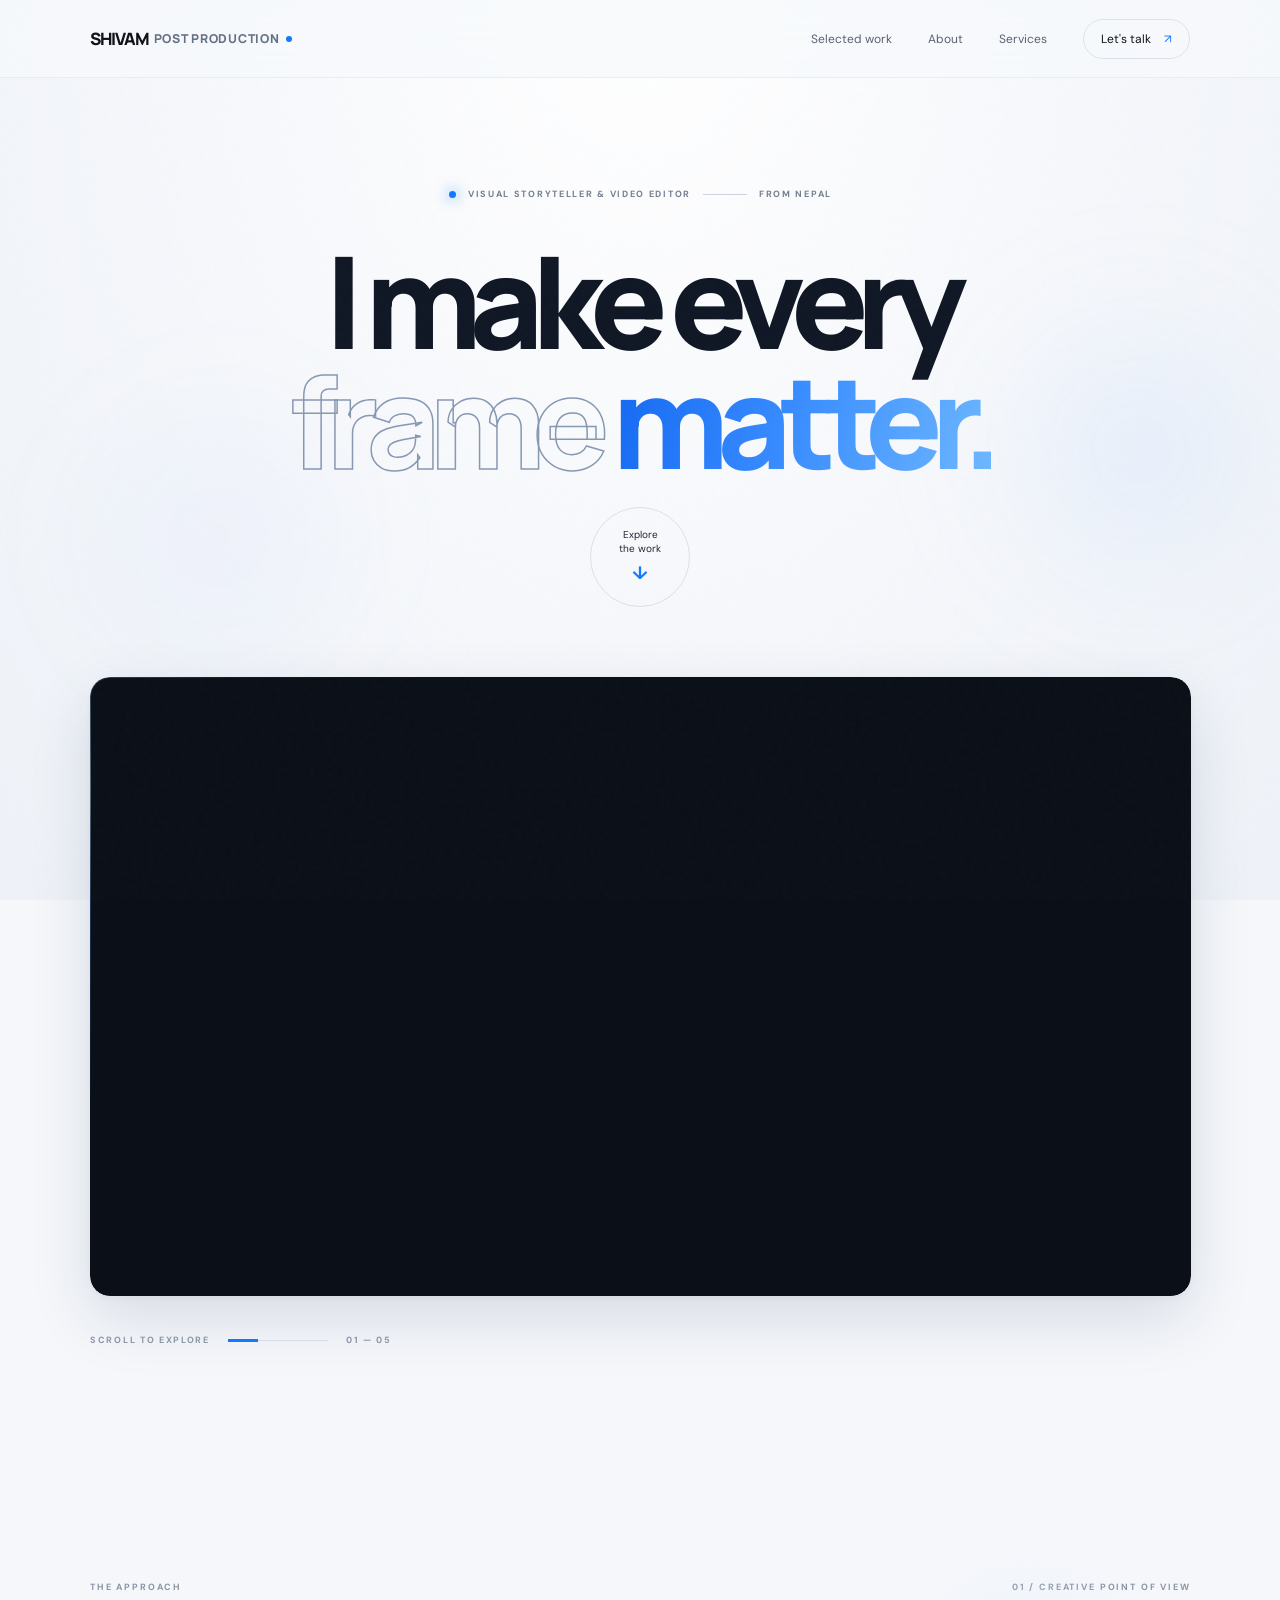
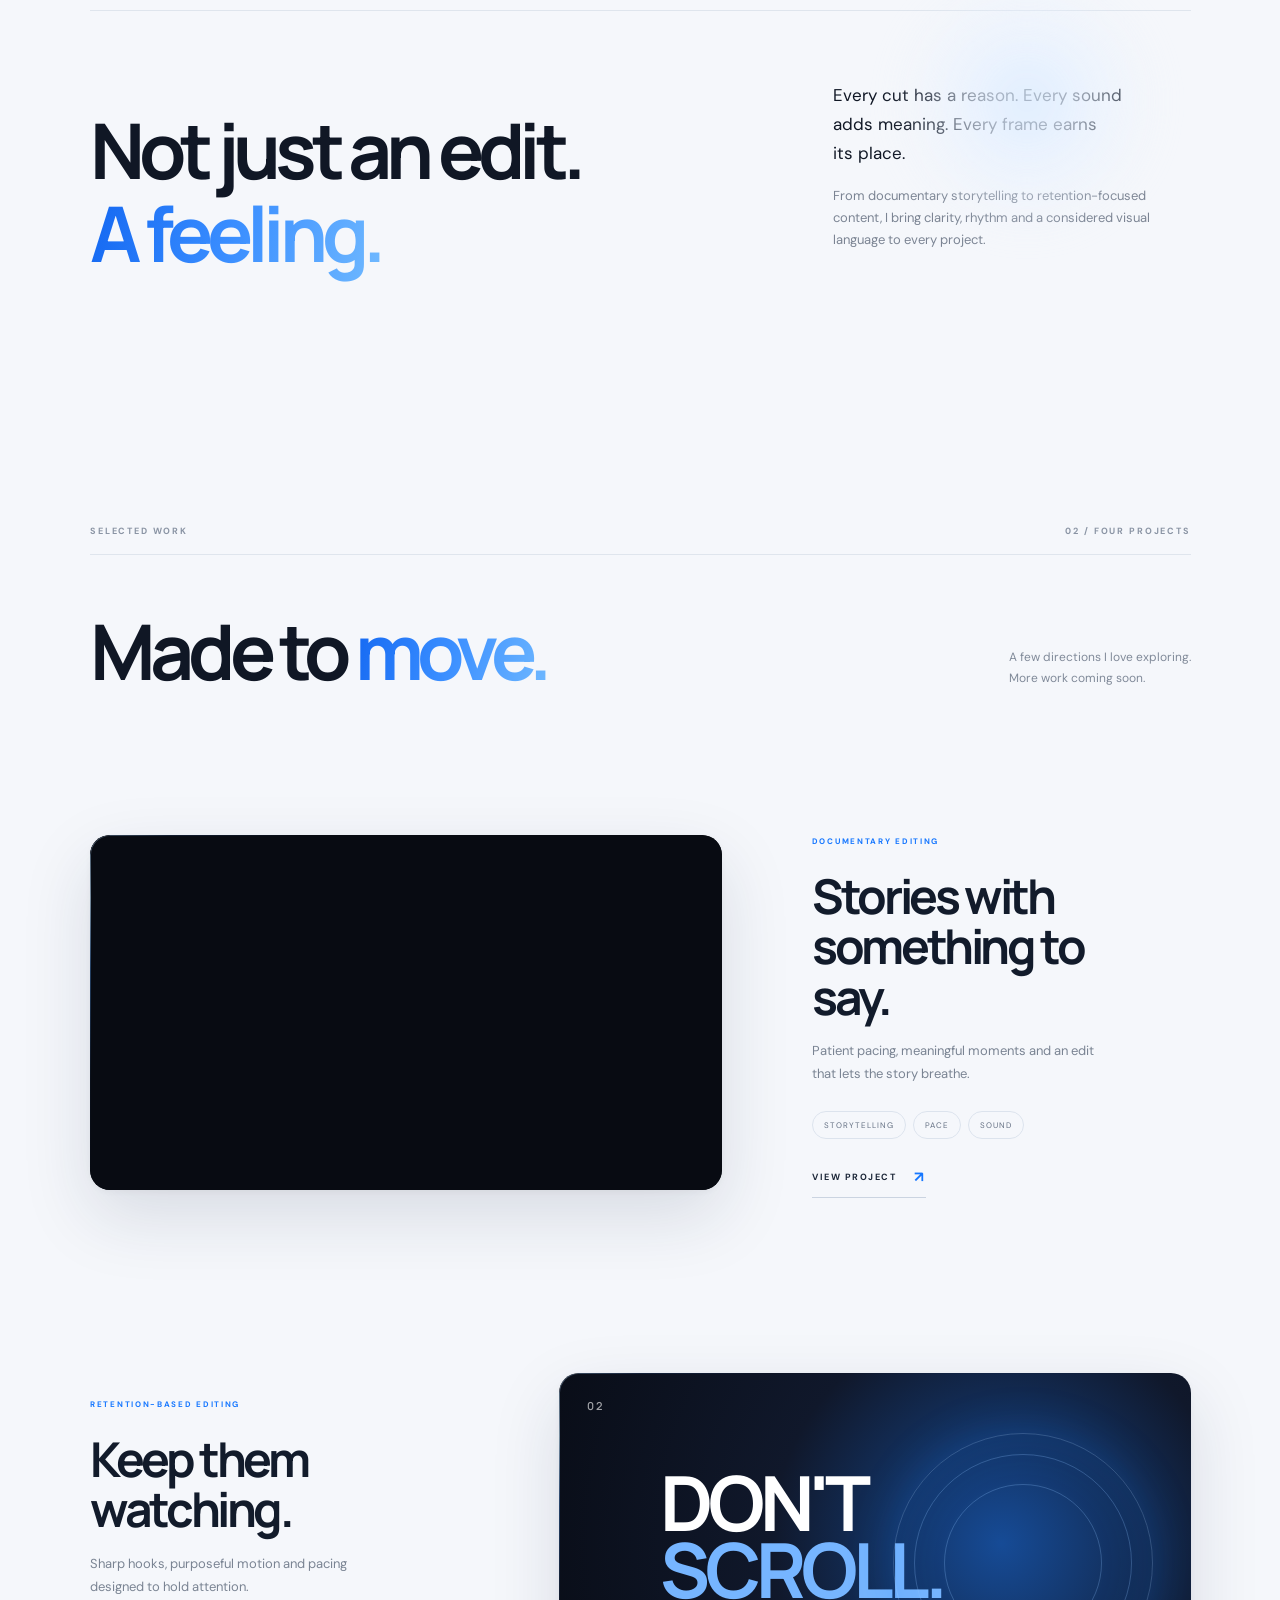
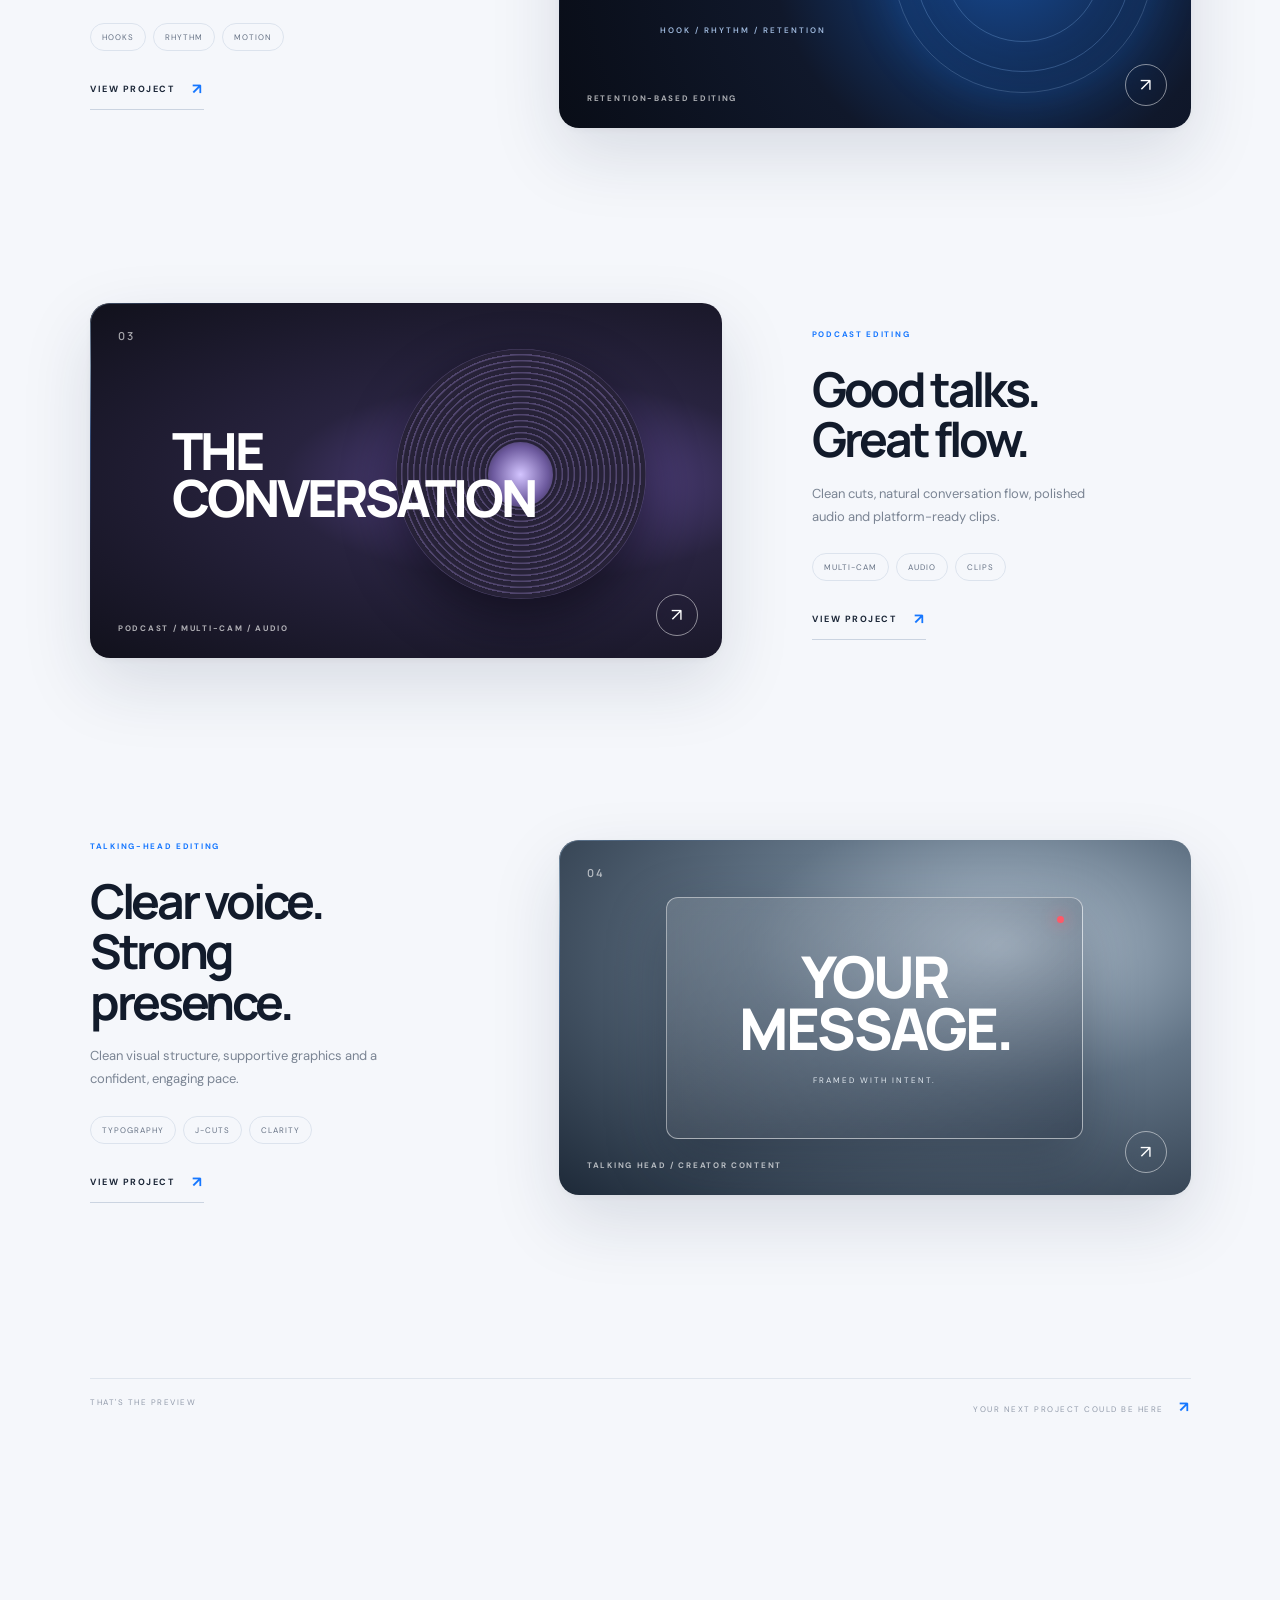
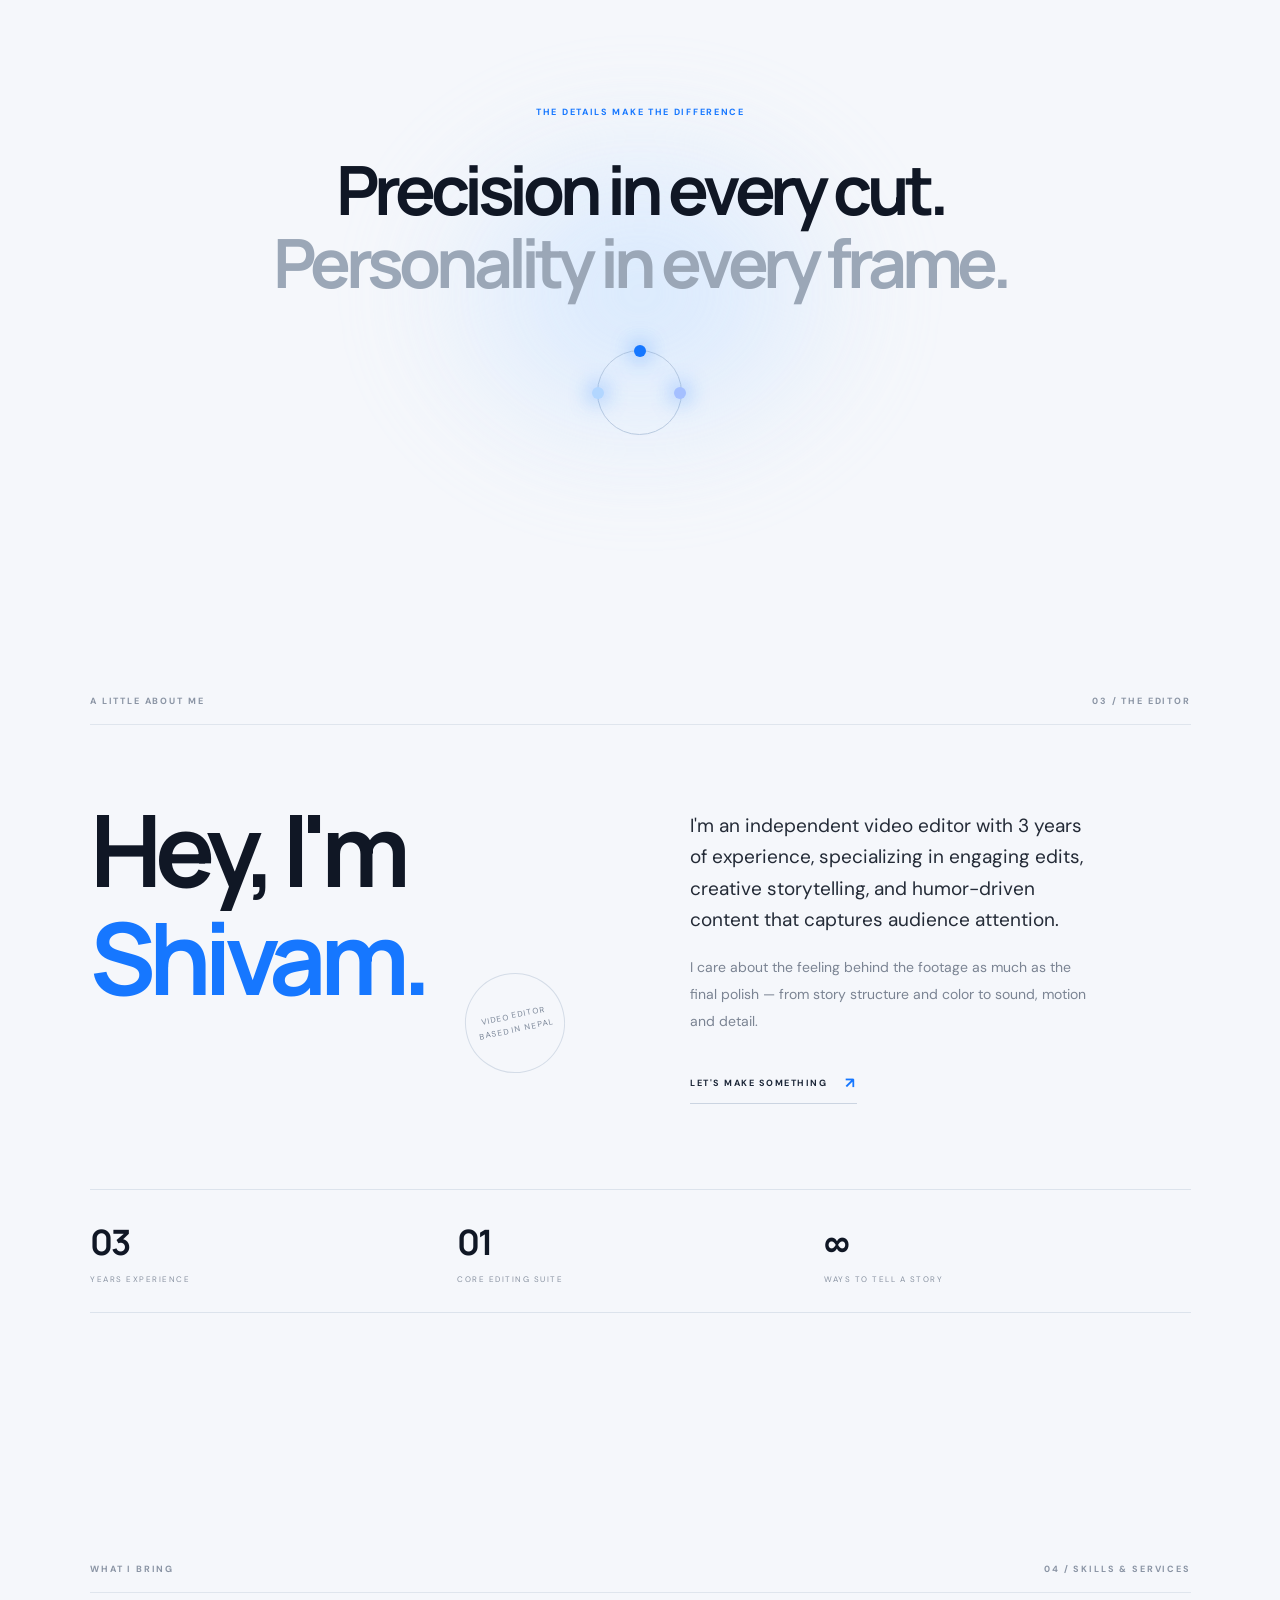
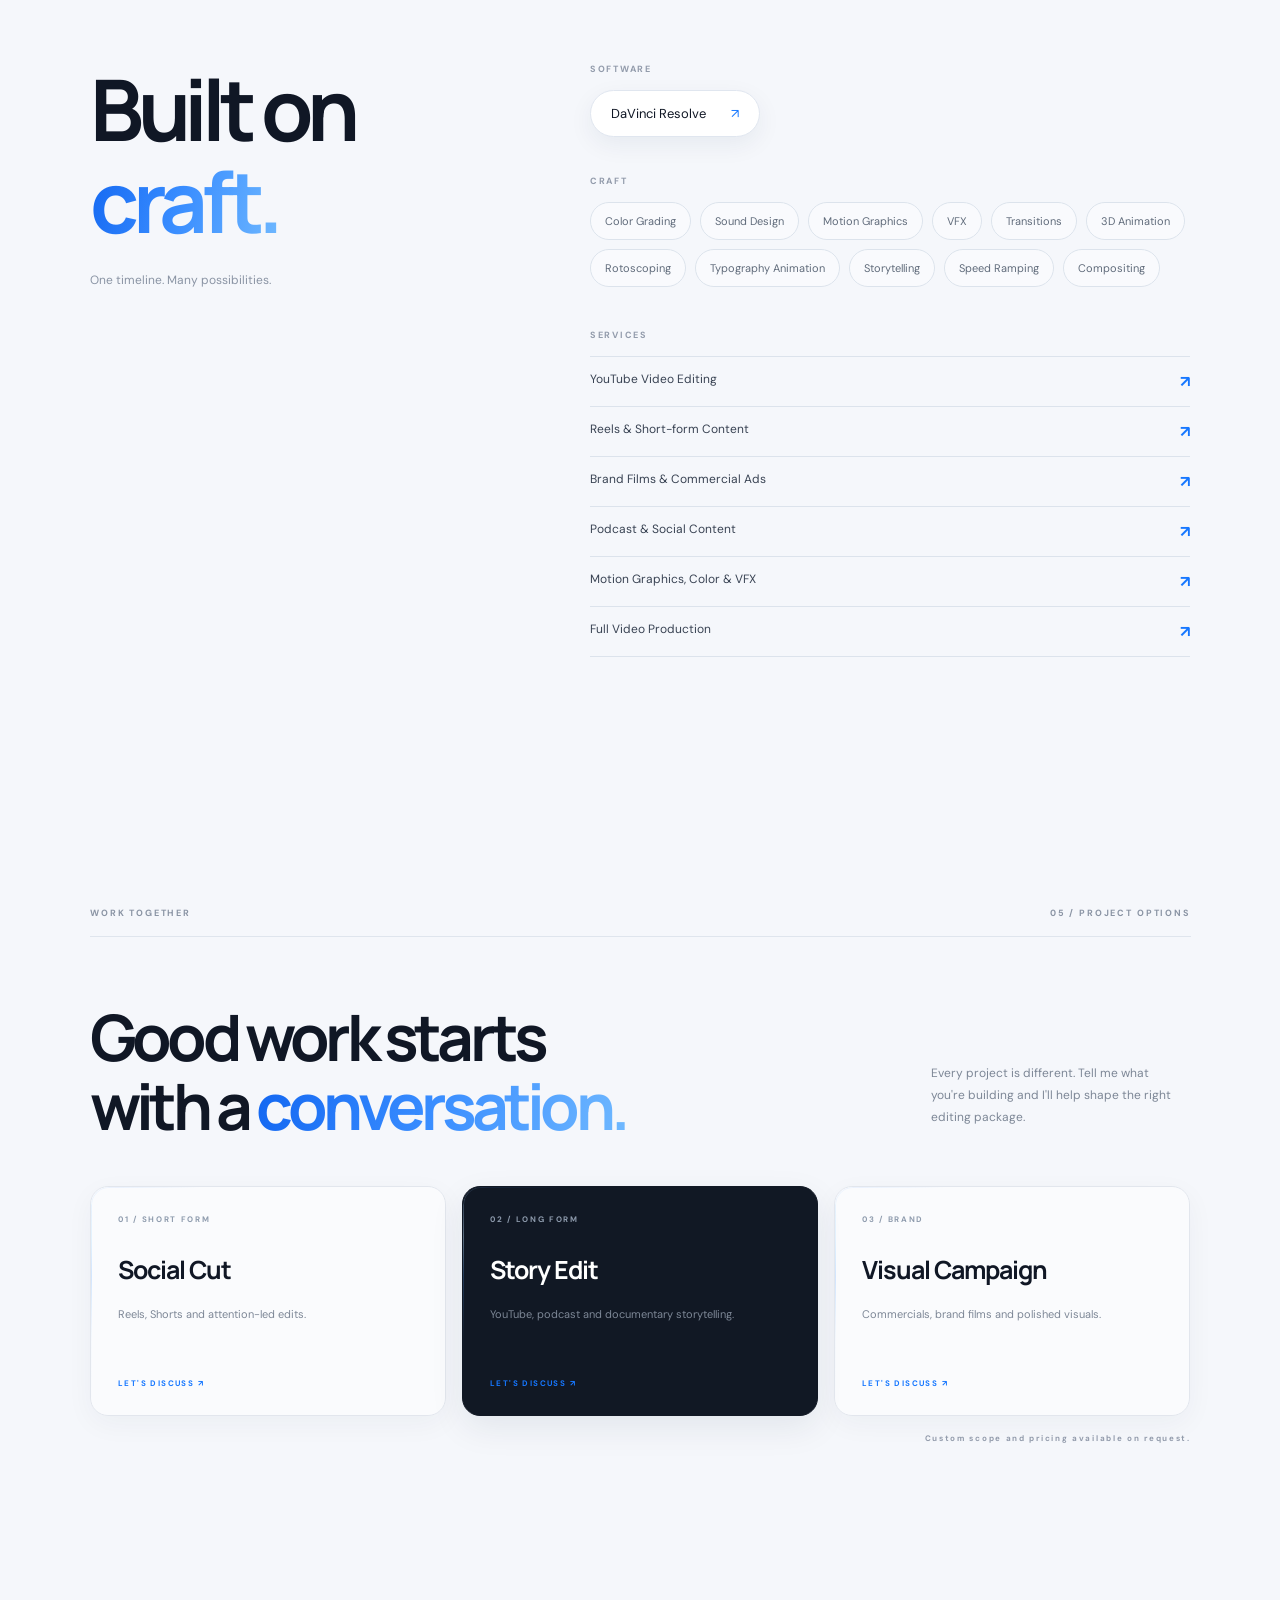
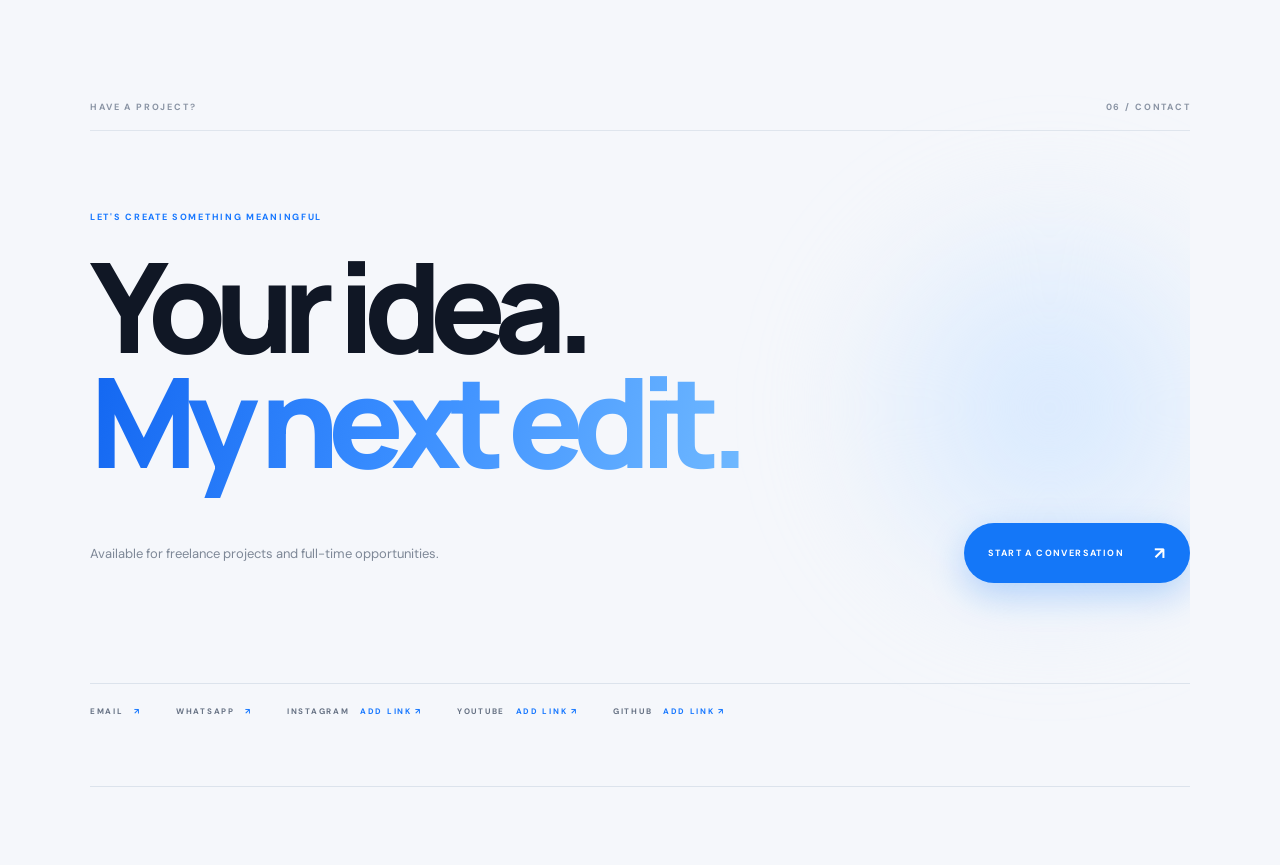
==== index.html @ 5c1b44d2 "Add files via upload" ====
<!DOCTYPE html>
<html lang="en">
<head>
  <meta charset="UTF-8">
  <meta name="viewport" content="width=device-width, initial-scale=1.0">
  <meta name="theme-color" content="#f5f7fb">
  <meta name="description" content="SHIVAM POST PRODUCTION — Visual Storyteller & Video Editor. Cinematic edits, motion graphics, color and sound.">
  <title>SHIVAM POST PRODUCTION — Visual Storyteller & Video Editor</title>
  <link rel="preconnect" href="https://fonts.googleapis.com">
  <link rel="preconnect" href="https://fonts.gstatic.com" crossorigin>
  <link href="https://fonts.googleapis.com/css2?family=DM+Sans:wght@400;500;600;700&family=Manrope:wght@400;500;600;700;800&display=swap" rel="stylesheet">
  <link rel="stylesheet" href="style.css">
</head>
<body>
  <div class="noise" aria-hidden="true"></div>
  <div class="ambient-orbit ambient-orbit-one" aria-hidden="true"></div>
  <div class="ambient-orbit ambient-orbit-two" aria-hidden="true"></div>
  <div class="cursor-dot" aria-hidden="true"></div>
  <div class="cursor-ring" aria-hidden="true"></div>
  <header class="topbar">
    <a class="brand" href="#home" aria-label="SHIVAM POST home">SHIVAM<span>POST PRODUCTION</span><i></i></a>
    <nav>
      <a href="#work">Selected work</a>
      <a href="#about">About</a>
      <a href="#services">Services</a>
      <a href="#contact" class="nav-contact">Let's talk <span>↗</span></a>
    </nav>
    <button class="menu-toggle" aria-label="Toggle menu"><span></span><span></span></button>
  </header>

  <main>
    <section class="hero section-shell" id="home">
      <div class="hero-brand reveal" aria-hidden="true"></div>
      <div class="hero-kicker reveal"><span class="status-dot"></span> VISUAL STORYTELLER &amp; VIDEO EDITOR <span class="kicker-line"></span> FROM NEPAL</div>
      <h1 class="hero-title reveal">I make every<br><span class="outline-word">frame</span> <span class="blue-word">matter.</span></h1>
      <div class="hero-bottom reveal">
        
        <a class="round-link magnetic" href="#work"><span>Explore<br>the work</span><b>↓</b></a>
      </div>
      <div class="hero-media reveal">
        <div class="media-aura"></div>
        <div class="hero-video-frame">
          <span class="card-orbit-light" aria-hidden="true"></span>
          <div class="custom-player youtube-player" data-youtube-player>
          </div>
        </div>
      </div>
      <div class="hero-foot reveal"><span>SCROLL TO EXPLORE</span><span class="scroll-track"><i></i></span><span>01 — 05</span></div>
    </section>

    <section class="manifesto section-shell">
      <div class="section-label reveal"><span>THE APPROACH</span><span>01 / CREATIVE POINT OF VIEW</span></div>
      <div class="manifesto-grid">
        <h2 class="reveal">Not just an edit.<br><em>A feeling.</em></h2>
        <div class="manifesto-copy reveal"><p>Every cut has a reason. Every sound adds meaning. Every frame earns its place.</p><p class="muted">From documentary storytelling to retention-focused content, I bring clarity, rhythm and a considered visual language to every project.</p></div>
      </div>
      <div class="orbital-light" aria-hidden="true"></div>
    </section>

    <section class="work section-shell" id="work">
      <div class="section-label reveal"><span>SELECTED WORK</span><span>02 / FOUR PROJECTS</span></div>
      <div class="work-heading reveal"><h2>Made to <span>move.</span></h2><p>A few directions I love exploring.<br>More work coming soon.</p></div>

      <article class="project project-left reveal">
        <div class="project-glow"></div>
        <div class="project-visual visual-doc visual-doc-video" aria-label="Documentary project video">
          <div class="doc-video-embed">
          </div>
          <span class="card-orbit-light" aria-hidden="true"></span>
        </div>
        <div class="project-info">
          <span class="project-type">DOCUMENTARY EDITING</span>
          <h3>Stories with<br>something to say.</h3>
          <p>Patient pacing, meaningful moments and an edit that lets the story breathe.</p>
          <div class="project-tags"><span>STORYTELLING</span><span>PACE</span><span>SOUND</span></div>
          <a class="text-link project-link" href="#" data-project="documentary">VIEW PROJECT <span>↗</span></a>
        </div>
      </article>

      <article class="project project-right reveal">
        <div class="project-glow"></div>
        <div class="project-visual visual-retention">
          <span class="card-orbit-light" aria-hidden="true"></span>
          <div class="visual-number">02</div><div class="retention-stack"><b>DON'T</b><b>SCROLL.</b><span>HOOK / RHYTHM / RETENTION</span></div>
          <div class="retention-orbit"></div>
          <a class="project-play" href="#" data-project="retention" aria-label="Open retention project">↗</a>
          <div class="visual-meta">RETENTION-BASED EDITING</div>
        </div>
        <div class="project-info">
          <span class="project-type">RETENTION-BASED EDITING</span>
          <h3>Keep them<br>watching.</h3>
          <p>Sharp hooks, purposeful motion and pacing designed to hold attention.</p>
          <div class="project-tags"><span>HOOKS</span><span>RHYTHM</span><span>MOTION</span></div>
          <a class="text-link project-link" href="#" data-project="retention">VIEW PROJECT <span>↗</span></a>
        </div>
      </article>

      <article class="project project-left reveal">
        <div class="project-glow"></div>
        <div class="project-visual visual-podcast">
          <span class="card-orbit-light" aria-hidden="true"></span>
          <div class="visual-number">03</div><div class="podcast-disc"><div></div></div><div class="podcast-title">THE<br>CONVERSATION</div>
          <div class="visual-meta">PODCAST / MULTI-CAM / AUDIO</div>
          <a class="project-play" href="#" data-project="podcast" aria-label="Open podcast project">↗</a>
        </div>
        <div class="project-info">
          <span class="project-type">PODCAST EDITING</span>
          <h3>Good talks.<br>Great flow.</h3>
          <p>Clean cuts, natural conversation flow, polished audio and platform-ready clips.</p>
          <div class="project-tags"><span>MULTI-CAM</span><span>AUDIO</span><span>CLIPS</span></div>
          <a class="text-link project-link" href="#" data-project="podcast">VIEW PROJECT <span>↗</span></a>
        </div>
      </article>

      <article class="project project-right reveal">
        <div class="project-glow"></div>
        <div class="project-visual visual-talking">
          <span class="card-orbit-light" aria-hidden="true"></span>
          <div class="visual-number">04</div><div class="talking-frame"><span class="rec-dot"></span><b>YOUR<br>MESSAGE.</b><small>FRAMED WITH INTENT.</small></div>
          <div class="visual-meta">TALKING HEAD / CREATOR CONTENT</div>
          <a class="project-play" href="#" data-project="talkinghead" aria-label="Open talking head project">↗</a>
        </div>
        <div class="project-info">
          <span class="project-type">TALKING-HEAD EDITING</span>
          <h3>Clear voice.<br>Strong presence.</h3>
          <p>Clean visual structure, supportive graphics and a confident, engaging pace.</p>
          <div class="project-tags"><span>TYPOGRAPHY</span><span>J-CUTS</span><span>CLARITY</span></div>
          <a class="text-link project-link" href="#" data-project="talkinghead">VIEW PROJECT <span>↗</span></a>
        </div>
      </article>
      <div class="work-end reveal"><span>THAT'S THE PREVIEW</span><span>YOUR NEXT PROJECT COULD BE HERE <b>↗</b></span></div>
    </section>

    <section class="interlude section-shell">
      <div class="interlude-glow"></div>
      <p class="eyebrow reveal">THE DETAILS MAKE THE DIFFERENCE</p>
      <h2 class="reveal">Precision in every cut.<br><span>Personality in every frame.</span></h2>
      <div class="detail-orbit" aria-hidden="true"><i></i><i></i><i></i></div>
    </section>

    <section class="about section-shell" id="about">
      <div class="section-label reveal"><span>A LITTLE ABOUT ME</span><span>03 / THE EDITOR</span></div>
      <div class="about-grid">
        <div class="about-title reveal"><h2>Hey, I'm<br><span>Shivam.</span></h2><div class="about-stamp">VIDEO EDITOR<br>BASED IN NEPAL</div></div>
        <div class="about-copy reveal"><p class="about-lead">I'm an independent video editor with 3 years of experience, specializing in engaging edits, creative storytelling, and humor-driven content that captures audience attention.</p><p class="muted">I care about the feeling behind the footage as much as the final polish — from story structure and color to sound, motion and detail.</p><a href="#contact" class="text-link">LET'S MAKE SOMETHING <span>↗</span></a></div>
      </div>
      <div class="stats-row reveal"><div><strong>03</strong><span>YEARS EXPERIENCE</span></div><div><strong>01</strong><span>CORE EDITING SUITE</span></div><div><strong>∞</strong><span>WAYS TO TELL A STORY</span></div></div>
    </section>

    <section class="skills section-shell" id="services">
      <div class="section-label reveal"><span>WHAT I BRING</span><span>04 / SKILLS & SERVICES</span></div>
      <div class="skills-grid">
        <div class="skills-intro reveal"><h2>Built on<br><em>craft.</em></h2><p>One timeline. Many possibilities.</p></div>
        <div class="skill-content reveal">
          <span class="skill-label">SOFTWARE</span><div class="software-pill">DaVinci Resolve <span>↗</span></div>
          <span class="skill-label">CRAFT</span>
          <div class="skill-cloud"><span>Color Grading</span><span>Sound Design</span><span>Motion Graphics</span><span>VFX</span><span>Transitions</span><span>3D Animation</span><span>Rotoscoping</span><span>Typography Animation</span><span>Storytelling</span><span>Speed Ramping</span><span>Compositing</span></div>
          <span class="skill-label service-label">SERVICES</span>
          <div class="service-list"><div>YouTube Video Editing <b>↗</b></div><div>Reels & Short-form Content <b>↗</b></div><div>Brand Films & Commercial Ads <b>↗</b></div><div>Podcast & Social Content <b>↗</b></div><div>Motion Graphics, Color & VFX <b>↗</b></div><div>Full Video Production <b>↗</b></div></div>
        </div>
      </div>
    </section>

    <section class="packages section-shell">
      <div class="section-label reveal"><span>WORK TOGETHER</span><span>05 / PROJECT OPTIONS</span></div>
      <div class="packages-head reveal"><h2>Good work starts<br>with a <em>conversation.</em></h2><p>Every project is different. Tell me what you're building and I'll help shape the right editing package.</p></div>
      <div class="package-grid">
        <div class="package-card reveal">
          <span class="card-orbit-light" aria-hidden="true"></span><span>01 / SHORT FORM</span><h3>Social Cut</h3><p>Reels, Shorts and attention-led edits.</p><a href="#contact">LET'S DISCUSS ↗</a></div>
        <div class="package-card featured reveal">
          <span class="card-orbit-light" aria-hidden="true"></span><span>02 / LONG FORM</span><h3>Story Edit</h3><p>YouTube, podcast and documentary storytelling.</p><a href="#contact">LET'S DISCUSS ↗</a></div>
        <div class="package-card reveal">
          <span class="card-orbit-light" aria-hidden="true"></span><span>03 / BRAND</span><h3>Visual Campaign</h3><p>Commercials, brand films and polished visuals.</p><a href="#contact">LET'S DISCUSS ↗</a></div>
      </div>
      <p class="pricing-note reveal">Custom scope and pricing available on request.</p>
    </section>

    <section class="contact section-shell" id="contact">
      <div class="contact-glow"></div>
      <div class="section-label reveal"><span>HAVE A PROJECT?</span><span>06 / CONTACT</span></div>
      <p class="eyebrow reveal">LET'S CREATE SOMETHING MEANINGFUL</p>
      <h2 class="contact-title reveal">Your idea.<br><span>My next edit.</span></h2>
      <div class="contact-bottom reveal"><p>Available for freelance projects and full-time opportunities.</p><a class="contact-cta magnetic" href="mailto:contact.shivampost@gmail.com">START A CONVERSATION <span>↗</span></a></div>
      <div class="contact-links reveal"><a href="mailto:contact.shivampost@gmail.com">EMAIL <span>↗</span></a><a href="https://wa.me/9779713517297" target="_blank" rel="noreferrer">WHATSAPP <span>↗</span></a><a href="#" class="social-placeholder" data-social="Instagram">INSTAGRAM <span>ADD LINK ↗</span></a><a href="#" class="social-placeholder" data-social="YouTube">YOUTUBE <span>ADD LINK ↗</span></a><a href="#" class="social-placeholder" data-social="GitHub">GITHUB <span>ADD LINK ↗</span></a></div>
    </section>
  </main>
  <footer class="footer"><a class="brand" href="#home">SHIVAM<span>POST PRODUCTION</span><i></i></a><span>FRAMES THAT MOVE. STORIES THAT STAY.</span><span>© <span id="year"></span> SHIVAM POST</span><a href="#home">BACK TO TOP ↑</a></footer>

  <dialog class="project-dialog"><button class="dialog-close" aria-label="Close">×</button><span class="dialog-kicker">SELECTED PROJECT</span><h3 class="dialog-title">Project title</h3><p class="dialog-copy">Project video link will be added here.</p><a class="dialog-action" href="#" target="_blank" rel="noreferrer">WATCH PROJECT ↗</a></dialog>
  <script src="script.js"></script>
</body>
</html>
---- style.css ----
*{box-sizing:border-box}html{scroll-behavior:smooth;scroll-padding-top:90px}body{margin:0;background:#f5f7fb;color:#11131a;font-family:"DM Sans",sans-serif;overflow-x:hidden}body:before{content:"";position:fixed;inset:0;pointer-events:none;z-index:-2;background:radial-gradient(ellipse at 50% 0%,#fff 0%,#f5f7fb 55%,#eef2f8 100%)}::selection{background:#b9d7ff;color:#08172d}.noise{position:fixed;inset:0;pointer-events:none;z-index:20;opacity:.12;background-image:url("data:image/svg+xml,%3Csvg viewBox='0 0 180 180' xmlns='http://www.w3.org/2000/svg'%3E%3Cfilter id='n'%3E%3CfeTurbulence type='fractalNoise' baseFrequency='.9' numOctaves='3' stitchTiles='stitch'/%3E%3C/filter%3E%3Crect width='100%25' height='100%25' filter='url(%23n)' opacity='.15'/%3E%3C/svg%3E")}.topbar{height:78px;padding:0 7vw;display:flex;align-items:center;justify-content:space-between;position:sticky;top:0;z-index:30;background:rgba(247,249,252,.78);backdrop-filter:blur(22px);border-bottom:1px solid rgba(20,30,50,.06)}.brand{font:800 17px Manrope,sans-serif;letter-spacing:-1px;color:#10131a;text-decoration:none;display:flex;align-items:center;gap:3px}.brand span{color:#657185;letter-spacing:.06em;font-size:.72em;margin-left:2px}.brand i{width:6px;height:6px;border-radius:50%;background:#1677ff;margin-left:3px}.topbar nav{display:flex;align-items:center;gap:36px}.topbar nav a{font-size:12px;color:#596171;text-decoration:none;transition:.25s}.topbar nav a:hover{color:#0875ff}.topbar nav .nav-contact{color:#10131a;border:1px solid #dce2eb;border-radius:30px;padding:11px 17px}.nav-contact span{color:#1677ff;margin-left:10px}.menu-toggle{display:none;background:none;border:0}.section-shell{width:min(1120px,86vw);margin:0 auto}.hero{padding:110px 0 90px;min-height:900px}.hero-kicker,.section-label,.eyebrow,.project-type,.visual-meta,.video-topline,.video-caption,.hero-foot,.skill-label,.package-card>span,.pricing-note,.contact-links,.footer{font-size:9px;letter-spacing:1.7px;font-weight:700}.hero-kicker{display:flex;align-items:center;justify-content:center;gap:12px;color:#737e90;text-align:center}.status-dot{width:7px;height:7px;border-radius:50%;background:#1479ff;box-shadow:0 0 14px #1479ff}.kicker-line{height:1px;width:44px;background:#cbd3df}.hero-title{font:800 clamp(68px,10vw,140px)/.94 Manrope,sans-serif;letter-spacing:-.095em;margin:40px auto 26px;max-width:1100px;text-align:center}.outline-word{color:transparent;-webkit-text-stroke:1.5px #a5afbf}.blue-word{color:#1677ff}.hero-bottom{display:flex;align-items:flex-end;justify-content:center;gap:36px;margin-bottom:70px;text-align:center}.hero-copy{font-size:16px;line-height:1.8;color:#697386;max-width:520px;margin:0}.hero-copy strong{color:#151923;font-weight:600}.round-link{width:100px;height:100px;border-radius:50%;border:1px solid #d9e0ea;display:flex;flex-direction:column;align-items:center;justify-content:center;text-decoration:none;color:#202633;font-size:10px;line-height:1.4;transition:.4s;gap:5px}.round-link b{font-size:18px;color:#1479ff}.round-link:hover{background:#1479ff;color:white;box-shadow:0 15px 50px #1479ff44;transform:translateY(-5px)}.round-link:hover b{color:white}.hero-media{position:relative;perspective:1000px}.hero-video-frame{position:relative;background:transparent;border-radius:22px;padding:0;box-shadow:0 35px 90px #14233b20;z-index:2;transform-style:preserve-3d;overflow:hidden}.media-aura{position:absolute;inset:-25px;border-radius:40px;background:radial-gradient(ellipse at 50% 55%,#8fc5ff8c,transparent 65%);filter:blur(30px);opacity:.8;animation:aura 7s ease-in-out infinite alternate}.video-topline,.video-caption{display:flex;justify-content:space-between;color:#aab4c4;padding:1px 3px 13px;font-size:8px;letter-spacing:1.3px}.youtube-wrap{position:relative;width:100%;aspect-ratio:16/9;background:#000;border-radius:22px;overflow:hidden}.youtube-wrap iframe{position:absolute;inset:0;width:100%;height:100%;border:0;display:block}.video-caption{padding:13px 3px 0}.caption-play{color:#71b0ff;font-size:16px}.floating-index{position:absolute;right:-38px;top:30%;font:800 25px Manrope;color:#1677ff;line-height:1.1;letter-spacing:-2px;z-index:3}.floating-index span{font-size:9px;letter-spacing:2px;color:#8b95a5}.hero-foot{display:flex;align-items:center;gap:18px;color:#8b95a5;margin-top:38px}.scroll-track{width:100px;height:1px;background:#d4dce7;position:relative}.scroll-track i{position:absolute;left:0;top:-1px;width:30px;height:3px;background:#1677ff;animation:track 2s infinite}.manifesto{padding:145px 0 180px;position:relative}.section-label{display:flex;justify-content:space-between;color:#8a94a4;border-bottom:1px solid #dfe5ed;padding-bottom:17px}.manifesto-grid{display:grid;grid-template-columns:1.3fr .7fr;gap:80px;align-items:end;padding-top:70px}.manifesto h2,.work-heading h2,.interlude h2,.about-title h2,.skills-intro h2,.packages-head h2{font:700 clamp(44px,6vw,78px)/1.08 Manrope,sans-serif;letter-spacing:-.075em;margin:0}.manifesto h2 em,.skills-intro h2 em,.packages-head h2 em{font-style:normal;color:#1677ff}.manifesto-copy{max-width:330px;padding-bottom:7px}.manifesto-copy p{font-size:17px;line-height:1.7;margin:0 0 17px}.muted{color:#7b8493!important}.manifesto-copy .muted{font-size:13px}.orbital-light{position:absolute;width:260px;height:260px;border-radius:50%;right:3%;top:22%;background:radial-gradient(circle,#d4e8ff 0%,#e7f1ff 28%,transparent 70%);filter:blur(20px);opacity:.75;pointer-events:none;animation:float 8s ease-in-out infinite}.work{padding:70px 0 150px}.work-heading{display:flex;justify-content:space-between;align-items:end;padding:55px 0 20px}.work-heading h2 span{color:#1677ff}.work-heading p{font-size:12px;line-height:1.7;color:#808a99;margin:0 0 5px}.project{position:relative;display:grid;grid-template-columns:1.25fr .75fr;gap:90px;align-items:center;margin:115px 0 175px;isolation:isolate}.project-right{grid-template-columns:.75fr 1.25fr}.project-right .project-visual{grid-column:2;grid-row:1}.project-right .project-info{grid-column:1;grid-row:1;order:-1}.project-visual{position:relative;aspect-ratio:1.35/1;border-radius:20px;overflow:hidden;box-shadow:0 28px 75px #15274312;transform-style:preserve-3d;transition:transform .5s cubic-bezier(.2,.8,.2,1);isolation:isolate}.project-glow{position:absolute;inset:-50px;z-index:-1;background:radial-gradient(ellipse at 50% 50%,#83baff8a,transparent 65%);filter:blur(35px);opacity:.48;transform:translateY(20px);transition:.7s}.project:hover .project-glow{opacity:1;transform:translateY(-5px) scale(1.08)}.visual-number{position:absolute;top:25px;left:28px;font:600 11px Manrope;letter-spacing:2px;color:#ffffff9c}.visual-meta{position:absolute;bottom:25px;left:28px;color:#ffffffa8;font-size:8px}.visual-doc{background:radial-gradient(ellipse at 72% 38%,#e5a875 0%,transparent 27%),linear-gradient(135deg,#18212a,#44545c 48%,#a2a9a0);color:#fff}.visual-doc:after{content:"";position:absolute;inset:0;background:linear-gradient(120deg,transparent 20%,#fff2 50%,transparent 70%);transform:translateX(-100%);animation:shimmer 8s infinite}.visual-word{position:absolute;left:12%;top:29%;font:800 clamp(35px,5vw,68px)/.88 Manrope;letter-spacing:-5px;z-index:1}.visual-word i{font-style:normal;color:#d5dce0}.visual-sun{position:absolute;width:190px;height:190px;border-radius:50%;right:13%;top:19%;background:radial-gradient(circle at 35% 35%,#ffdda8,#c47f52 60%,#694b42);filter:blur(1px);box-shadow:0 0 90px #ffbf7c66}.visual-retention{background:radial-gradient(circle at 70% 48%,#164b96,#10182b 48%,#090d17);color:white}.retention-stack{position:absolute;top:27%;left:16%;display:flex;flex-direction:column;font:800 clamp(42px,6vw,76px)/.88 Manrope;letter-spacing:-5px}.retention-stack b:nth-child(2){color:#76b5ff}.retention-stack span{font:600 8px "DM Sans";letter-spacing:2px;margin-top:22px;color:#9eb8dc}.retention-orbit{position:absolute;width:260px;height:260px;border:1px solid #8fc4ff44;border-radius:50%;right:6%;top:17%;box-shadow:0 0 50px #1a80ff33,inset 0 0 50px #1a80ff22}.retention-orbit:before,.retention-orbit:after{content:"";position:absolute;inset:20px;border:1px solid #8fc4ff44;border-radius:50%}.retention-orbit:after{inset:50px}.visual-podcast{background:radial-gradient(ellipse at 70% 50%,#6650a0,#28233f 40%,#11111c);color:white}.podcast-disc{position:absolute;width:250px;height:250px;right:12%;top:13%;border-radius:50%;background:repeating-radial-gradient(circle,#272238 0 4px,#51466e 5px 6px);box-shadow:0 20px 50px #08061199;display:grid;place-items:center}.podcast-disc div{width:65px;height:65px;border-radius:50%;background:radial-gradient(circle,#d3c4ff,#6d5a9e 60%,#28213c)}.podcast-title{position:absolute;left:13%;top:35%;font:800 clamp(28px,4vw,54px)/.92 Manrope;letter-spacing:-3px}.visual-talking{background:radial-gradient(ellipse at 70% 30%,#b9c9d8,#627486 40%,#1d2938);color:white}.talking-frame{position:absolute;inset:16% 17%;border:1px solid #ffffff80;border-radius:12px;background:linear-gradient(140deg,#ffffff20,#111a2b55);backdrop-filter:blur(8px);display:flex;flex-direction:column;align-items:center;justify-content:center;box-shadow:0 20px 60px #111a2b55}.talking-frame b{font:800 clamp(32px,4.5vw,58px)/.9 Manrope;letter-spacing:-3px;text-align:center}.talking-frame small{font-size:8px;letter-spacing:2px;margin-top:20px;color:#e3eaf1}.rec-dot{position:absolute;top:18px;right:18px;width:7px;height:7px;border-radius:50%;background:#ff5968;box-shadow:0 0 15px #ff5968}.project-play{position:absolute;right:24px;bottom:22px;width:42px;height:42px;border:1px solid #ffffff80;border-radius:50%;display:grid;place-items:center;color:white;text-decoration:none;font-size:18px;z-index:2;backdrop-filter:blur(10px);transition:.3s}.project-play:hover{background:#fff;color:#111;transform:rotate(45deg)}.project-info{max-width:320px}.project-type{color:#1677ff;font-size:8px}.project-info h3{font:700 clamp(32px,4vw,48px)/1.05 Manrope;letter-spacing:-.07em;margin:22px 0 17px}.project-info p{font-size:13px;line-height:1.8;color:#7a8493;max-width:290px}.project-tags{display:flex;flex-wrap:wrap;gap:7px;margin:25px 0}.project-tags span{font-size:8px;letter-spacing:1px;color:#657184;border:1px solid #dce3ed;border-radius:20px;padding:8px 11px}.text-link{display:inline-flex;align-items:center;gap:18px;text-decoration:none;color:#1b2637;font-size:9px;font-weight:700;letter-spacing:1.5px;border-bottom:1px solid #cbd4e1;padding-bottom:10px;transition:.25s}.text-link span{color:#1677ff;font-size:15px}.text-link:hover{color:#1677ff;gap:25px}.work-end{display:flex;justify-content:space-between;border-top:1px solid #dfe5ed;padding-top:18px;color:#929bab;font-size:8px;letter-spacing:1.5px}.work-end b{color:#1677ff;font-size:15px;margin-left:12px}.interlude{padding:130px 0 160px;text-align:center;position:relative;overflow:hidden}.interlude-glow{position:absolute;left:50%;top:20%;width:500px;height:400px;transform:translateX(-50%);background:radial-gradient(ellipse,#cce3ff 0%,transparent 70%);filter:blur(45px);opacity:.8}.interlude .eyebrow{color:#1677ff;position:relative}.interlude h2{font-size:clamp(35px,5.5vw,68px);margin:35px 0;position:relative}.interlude h2 span{color:#9ba7b7}.detail-orbit{width:85px;height:85px;border-radius:50%;border:1px solid #b8c9df;margin:50px auto 0;position:relative;animation:spin 14s linear infinite}.detail-orbit i{position:absolute;width:12px;height:12px;border-radius:50%;background:#1677ff;box-shadow:0 0 22px #1677ff;top:-6px;left:36px}.detail-orbit i:nth-child(2){top:36px;left:-6px;background:#b2d6ff}.detail-orbit i:nth-child(3){top:36px;left:76px;background:#a4bfff}.about{padding:100px 0 150px}.about-grid{display:grid;grid-template-columns:1fr 1fr;gap:100px;padding:70px 0 85px}.about-title{position:relative}.about-title h2{font-size:clamp(60px,8vw,100px)}.about-title h2 span{color:#1677ff}.about-stamp{position:absolute;right:5%;bottom:10%;border:1px solid #d4dce7;border-radius:50%;width:100px;height:100px;display:grid;place-content:center;text-align:center;font-size:8px;letter-spacing:1px;line-height:1.7;color:#788496;transform:rotate(-12deg)}.about-copy{max-width:400px;padding-top:15px}.about-copy p{font-size:14px;line-height:1.9}.about-copy .about-lead{font-size:19px;line-height:1.65;color:#242b37;margin-top:0}.about-copy .text-link{margin-top:25px}.stats-row{display:grid;grid-template-columns:repeat(3,1fr);border-top:1px solid #dce3ec;border-bottom:1px solid #dce3ec;padding:28px 0}.stats-row div{display:flex;flex-direction:column;gap:8px}.stats-row strong{font:700 35px Manrope;letter-spacing:-2px}.stats-row span{font-size:8px;letter-spacing:1.5px;color:#8993a2}.skills{padding:100px 0 150px}.skills-grid{display:grid;grid-template-columns:.8fr 1.2fr;gap:100px;padding-top:70px}.skills-intro h2{font-size:clamp(55px,7vw,85px)}.skills-intro p{font-size:12px;color:#8a94a4;margin-top:25px}.skill-label{display:block;color:#929bab;margin:0 0 15px}.software-pill{display:inline-flex;align-items:center;gap:25px;background:#fff;border:1px solid #e0e6ef;border-radius:40px;padding:14px 20px;font-size:13px;box-shadow:0 8px 25px #172c4910;margin-bottom:38px}.software-pill span{color:#1677ff}.skill-cloud{display:flex;flex-wrap:wrap;gap:9px;margin-bottom:42px}.skill-cloud span{border:1px solid #dce3ec;padding:11px 14px;border-radius:30px;font-size:11px;color:#606b7b;background:#ffffff70;transition:.25s}.skill-cloud span:hover{background:#e8f2ff;border-color:#a8ceff;color:#126ee7;transform:translateY(-3px)}.service-list{border-top:1px solid #dce3ec}.service-list div{padding:14px 0;border-bottom:1px solid #dce3ec;display:flex;justify-content:space-between;font-size:12px;color:#394353}.service-list b{color:#1677ff;font-size:16px}.packages{padding:100px 0 150px}.packages-head{display:flex;align-items:end;justify-content:space-between;padding:65px 0 45px}.packages-head h2{font-size:clamp(42px,5vw,66px)}.packages-head p{font-size:12px;line-height:1.8;color:#7d8796;max-width:260px}.package-grid{display:grid;grid-template-columns:repeat(3,1fr);gap:16px}.package-card{min-height:230px;padding:27px;border:1px solid #dce3ec;border-radius:16px;background:#ffffff80;display:flex;flex-direction:column;align-items:flex-start;transition:.35s}.package-card:hover{transform:translateY(-8px);box-shadow:0 20px 50px #1c355016;border-color:#b7d5fa}.package-card.featured{background:#111824;color:#fff;border-color:#111824;box-shadow:0 20px 60px #10203a22}.package-card>span{font-size:8px;color:#8e9bad}.package-card h3{font:700 25px Manrope;letter-spacing:-1px;margin:28px 0 8px}.package-card p{font-size:11px;color:#7d8796;line-height:1.6}.package-card a{margin-top:auto;text-decoration:none;font-size:8px;letter-spacing:1.4px;font-weight:700;color:#1677ff}.pricing-note{text-align:right;color:#929bab;font-size:8px;margin-top:17px}.contact{position:relative;padding:100px 0 70px;overflow:hidden}.contact-glow{position:absolute;right:-10%;top:20%;width:500px;height:500px;background:radial-gradient(circle,#d5e8ff,transparent 68%);filter:blur(45px);pointer-events:none}.contact .eyebrow{color:#1677ff;margin-top:80px;position:relative}.contact-title{font:800 clamp(65px,10vw,125px)/.92 Manrope;letter-spacing:-.09em;margin:25px 0 45px;position:relative}.contact-title span{color:#1677ff}.contact-bottom{display:flex;justify-content:space-between;align-items:center;position:relative}.contact-bottom p{font-size:13px;color:#7e8897}.contact-cta{display:inline-flex;gap:30px;align-items:center;text-decoration:none;background:#1477f8;color:#fff;padding:19px 24px;border-radius:40px;font-size:9px;font-weight:700;letter-spacing:1.4px;box-shadow:0 12px 35px #1477f844;transition:.3s}.contact-cta:hover{transform:translateY(-4px);box-shadow:0 18px 45px #1477f866}.contact-cta span{font-size:17px}.contact-links{display:flex;gap:35px;flex-wrap:wrap;border-top:1px solid #dce3ec;margin-top:100px;padding-top:22px}.contact-links a{color:#667183;text-decoration:none;font-size:8px;transition:.25s}.contact-links a:hover{color:#1677ff}.contact-links a span{color:#1677ff;margin-left:7px}.footer{width:min(1120px,86vw);margin:0 auto;padding:25px 0 35px;border-top:1px solid #dce3ec;display:flex;align-items:center;justify-content:space-between;color:#929bab;font-size:8px}.footer .brand{font-size:13px}.footer>a:last-child{color:#687486;text-decoration:none}.reveal{opacity:0;transform:translateY(45px);transition:opacity .9s cubic-bezier(.2,.7,.2,1),transform .9s cubic-bezier(.2,.7,.2,1)}.reveal.is-visible{opacity:1;transform:translateY(0)}.project-right.reveal{transform:translate(45px,35px)}.project-right.reveal.is-visible{transform:translate(0,0)}.project-left.reveal{transform:translate(-45px,35px)}.project-left.reveal.is-visible{transform:translate(0,0)}.project-info.reveal{transition-delay:.12s}.cursor-dot,.cursor-ring{position:fixed;left:0;top:0;pointer-events:none;z-index:100;opacity:0;transform:translate(-50%,-50%)}.cursor-dot{width:5px;height:5px;background:#1677ff;border-radius:50%}.cursor-ring{width:34px;height:34px;border:1px solid #1677ff70;border-radius:50%;transition:width .2s,height .2s,background .2s}.cursor-ring.hover{width:55px;height:55px;background:#1677ff12}.project-dialog{border:1px solid #dce3ec;border-radius:20px;padding:45px;max-width:430px;width:calc(100% - 35px);box-shadow:0 30px 100px #0c1c3530;color:#151a24}.project-dialog::backdrop{background:#10182788;backdrop-filter:blur(8px)}.dialog-close{position:absolute;right:18px;top:12px;border:0;background:none;font-size:28px;cursor:pointer}.dialog-kicker{font-size:9px;letter-spacing:2px;color:#1677ff}.dialog-title{font:700 32px Manrope;letter-spacing:-1px;margin:20px 0 8px}.dialog-copy{font-size:13px;line-height:1.7;color:#7b8493}.dialog-action{display:inline-block;margin-top:18px;color:#1677ff;text-decoration:none;font-size:10px;font-weight:700;letter-spacing:1px}.menu-open nav{display:flex}
@keyframes aura{to{transform:scale(1.08) translateY(-12px);opacity:1}}@keyframes float{50%{transform:translateY(-25px)}}@keyframes track{0%{transform:translateX(0)}100%{transform:translateX(70px)}}@keyframes shimmer{0%,55%{transform:translateX(-100%)}85%,100%{transform:translateX(120%)}}@keyframes spin{to{transform:rotate(360deg)}}
@media(max-width:800px){.topbar{height:68px;padding:0 7vw}.topbar nav{display:none;position:absolute;top:68px;left:0;right:0;padding:25px 7vw 30px;background:#f7f9fcf5;backdrop-filter:blur(20px);flex-direction:column;align-items:flex-start;gap:22px;border-bottom:1px solid #dce3ec}.menu-toggle{display:flex;flex-direction:column;gap:5px;padding:10px}.menu-toggle span{width:22px;height:1px;background:#182131}.hero{padding-top:80px;min-height:auto}.hero-kicker{flex-wrap:wrap;gap:9px;font-size:8px;letter-spacing:1.25px}.hero-title{font-size:clamp(60px,14vw,105px)}.hero-bottom{gap:25px;flex-direction:column;align-items:center}.hero-copy{font-size:14px;max-width:330px}.round-link{width:82px;height:82px;flex-shrink:0}.floating-index{right:-12px}.manifesto{padding:100px 0 120px}.manifesto-grid{grid-template-columns:1fr;gap:30px;padding-top:50px}.manifesto-copy{max-width:480px}.project,.project-right{grid-template-columns:1fr;gap:28px;margin:85px 0 120px}.project-right .project-visual,.project-right .project-info{grid-column:1;grid-row:auto}.project-right .project-info{order:0}.project-info{max-width:500px}.project-visual{aspect-ratio:1.4/1}.project-right .project-visual{order:0}.project-right .project-info{order:1}.about-grid,.skills-grid{grid-template-columns:1fr;gap:40px}.about-grid{padding:55px 0}.about-stamp{right:12%;bottom:0}.skills-grid{padding-top:50px}.packages-head{display:block}.packages-head p{margin-top:25px}.package-grid{grid-template-columns:1fr}.package-card{min-height:190px}.contact-bottom{align-items:flex-start;flex-direction:column;gap:20px}.contact-links{gap:22px}.footer{gap:18px;flex-wrap:wrap}.interlude{padding:100px 0 120px}}
@media(max-width:520px){.section-shell{width:88vw}.hero{padding-top:65px}.hero-kicker{font-size:7px;letter-spacing:1.2px}.hero-title{font-size:clamp(54px,15vw,78px);margin:32px 0 22px}.hero-bottom{align-items:flex-start}.hero-copy{font-size:12px;line-height:1.7}.round-link{width:72px;height:72px;font-size:8px}.hero-video-frame{padding:0;border-radius:14px}.youtube-wrap{aspect-ratio:16/9;border-radius:14px}.floating-index{font-size:18px;right:-8px}.hero-foot{font-size:7px}.section-label{font-size:7px;letter-spacing:1px}.manifesto h2,.work-heading h2{font-size:48px}.work-heading{display:block}.work-heading p{margin-top:20px}.project{margin:70px 0 95px}.project-visual{aspect-ratio:1.12/1;border-radius:15px}.visual-word{font-size:45px}.retention-stack{font-size:48px}.retention-orbit{width:180px;height:180px}.podcast-disc{width:180px;height:180px}.project-info h3{font-size:37px}.work-end{font-size:6px;letter-spacing:.8px}.interlude h2{font-size:37px}.about-title h2{font-size:70px}.about-stamp{width:80px;height:80px;right:0}.stats-row strong{font-size:27px}.stats-row span{font-size:6px;letter-spacing:1px}.skills-intro h2{font-size:65px}.contact-title{font-size:66px}.contact-links{gap:18px}.footer{font-size:7px}.cursor-dot,.cursor-ring{display:none}}
@media(prefers-reduced-motion:reduce){*,*::before,*::after{scroll-behavior:auto!important;animation-duration:.01ms!important;animation-iteration-count:1!important;transition-duration:.01ms!important}.reveal{opacity:1;transform:none}}


/* Apple-inspired polish: calm, consistent reveal and restrained card treatment */
.reveal,
.project-left.reveal,
.project-right.reveal {
  opacity: 0;
  transform: translate3d(0, 26px, 0) !important;
  transition: opacity 850ms cubic-bezier(.22,1,.36,1), transform 850ms cubic-bezier(.22,1,.36,1) !important;
  will-change: opacity, transform;
}
.reveal.is-visible,
.project-left.reveal.is-visible,
.project-right.reveal.is-visible {
  opacity: 1;
  transform: translate3d(0, 0, 0) !important;
}
.hero-media { perspective: none; }
.hero-video-frame {
  border-radius: 20px;
  box-shadow: 0 18px 55px rgba(18, 30, 48, .10);
  transform: none !important;
  transition: none !important;
}
.youtube-wrap { border-radius: 20px; }
.media-aura, .cursor-dot, .cursor-ring { display: none !important; }
.project-visual { transform: none !important; transition: none !important; }
.project-glow { display: none !important; }
.package-grid { gap: 16px; }
.package-card {
  border-color: #e2e6ed;
  border-radius: 18px;
  box-shadow: 0 1px 2px rgba(20, 30, 45, .025);
  transform: none !important;
  transition: border-color 260ms ease, box-shadow 260ms ease, background-color 260ms ease !important;
}
.package-card:hover {
  transform: none !important;
  border-color: #cbd5e2;
  box-shadow: 0 12px 34px rgba(20, 30, 45, .055);
}
.package-card.featured { box-shadow: 0 12px 34px rgba(16, 32, 58, .08); }
.package-card.featured:hover { box-shadow: 0 16px 42px rgba(16, 32, 58, .11); }
.scroll-track i { animation: none !important; }
@media (prefers-reduced-motion: reduce) {
  .reveal, .reveal.is-visible { opacity: 1 !important; transform: none !important; transition: none !important; }
}


/* V7 — restrained Apple-style pointer response across every main card */
.hero-video-frame,
.project-visual,
.package-card {
  --tilt-x: 0deg;
  --tilt-y: 0deg;
  --pointer-x: 50%;
  --pointer-y: 50%;
  --hover-scale: 1;
  transform-style: preserve-3d;
  backface-visibility: hidden;
  will-change: transform;
}

.hero-video-frame {
  transform: perspective(1500px) rotateX(var(--tilt-x)) rotateY(var(--tilt-y)) scale(var(--hover-scale)) !important;
  transition: transform 560ms cubic-bezier(.22,1,.36,1), box-shadow 560ms cubic-bezier(.22,1,.36,1) !important;
  box-shadow: 0 18px 55px rgba(18,30,48,.10);
}
.hero-video-frame.is-pointer-active {
  --hover-scale: 1.004;
  box-shadow: 0 25px 68px rgba(18,30,48,.14);
}
.hero-video-frame::after {
  content: "";
  position: absolute;
  inset: 0;
  z-index: 3;
  border-radius: inherit;
  pointer-events: none;
  opacity: 0;
  background: radial-gradient(360px circle at var(--pointer-x) var(--pointer-y), rgba(255,255,255,.10), transparent 68%);
  transition: opacity 350ms ease;
}
.hero-video-frame.is-pointer-active::after { opacity: 1; }

/* Slightly crop the embedded player's outermost edge so the thin matte disappears. */
.youtube-wrap { background: transparent; }
.youtube-wrap iframe {
  transform: scale(1.018);
  transform-origin: center;
}

.project-visual {
  --hover-scale: 1;
  transform: perspective(1350px) rotateX(var(--tilt-x)) rotateY(var(--tilt-y)) scale(var(--hover-scale)) !important;
  transition: transform 560ms cubic-bezier(.22,1,.36,1), box-shadow 560ms cubic-bezier(.22,1,.36,1) !important;
  box-shadow: 0 22px 58px rgba(21,39,67,.10);
}
.project-visual.is-pointer-active {
  --hover-scale: 1.012;
  box-shadow: 0 30px 72px rgba(21,39,67,.15);
}
.project-visual::before {
  content: "";
  position: absolute;
  inset: 0;
  z-index: 2;
  border-radius: inherit;
  pointer-events: none;
  opacity: 0;
  background: radial-gradient(300px circle at var(--pointer-x) var(--pointer-y), rgba(255,255,255,.13), transparent 68%);
  transition: opacity 350ms ease;
}
.project-visual.is-pointer-active::before { opacity: 1; }

/* Package/service cards keep their fade-up reveal and gain only a tiny pointer tilt. */
.package-card.reveal {
  --hover-scale: 1;
  transform: translate3d(0,26px,0) !important;
  transition: opacity 850ms cubic-bezier(.22,1,.36,1),
              transform 560ms cubic-bezier(.22,1,.36,1),
              border-color 300ms ease,
              box-shadow 560ms cubic-bezier(.22,1,.36,1) !important;
}
.package-card.reveal.is-visible {
  transform: perspective(1350px) rotateX(var(--tilt-x)) rotateY(var(--tilt-y)) scale(var(--hover-scale)) !important;
}
.package-card.is-pointer-active { --hover-scale: 1.012; }
.package-card::before {
  content: "";
  position: absolute;
  inset: 0;
  border-radius: inherit;
  pointer-events: none;
  opacity: 0;
  background: radial-gradient(260px circle at var(--pointer-x) var(--pointer-y), rgba(255,255,255,.10), transparent 70%);
  transition: opacity 350ms ease;
}
.package-card.is-pointer-active::before { opacity: 1; }
.package-card > * { position: relative; z-index: 1; }

@media (hover: none), (pointer: coarse) {
  .hero-video-frame, .project-visual, .package-card {
    transform: none !important;
    transition: box-shadow 350ms ease, border-color 350ms ease !important;
  }
  .hero-video-frame::after, .project-visual::before, .package-card::before { display: none; }
}
@media (prefers-reduced-motion: reduce) {
  .hero-video-frame, .project-visual, .package-card.reveal,
  .package-card.reveal.is-visible {
    transform: none !important;
    transition: none !important;
  }
}
/* Native hover fallback for the cross-origin YouTube iframe area. */
.hero-video-frame:hover {
  --hover-scale: 1.004;
  box-shadow: 0 25px 68px rgba(18,30,48,.14);
}
.hero-video-frame:hover::after { opacity: 1; }


/* V10 — clean edge-to-edge YouTube showreel embed. */
.custom-player.youtube-player {
  position: relative;
  width: 100%;
  aspect-ratio: 16 / 9;
  overflow: hidden;
  border-radius: inherit;
  background: #0b1018;
  isolation: isolate;
}
.youtube-player iframe {
  position: absolute;
  inset: 0;
  display: block;
  width: 100%;
  height: 100%;
  border: 0;
  transform: scale(1.025);
  transform-origin: center;
}
@media (max-width: 600px) {
  .youtube-player iframe { transform: scale(1.012); }
}
@media (prefers-reduced-motion: reduce) {
  .youtube-player iframe { transform: none; }
}


/* V9 — premium ambient light, orbital card rims, deeper pointer response and refined type */
:root {
  --v9-ink: #101725;
  --v9-muted: #68758a;
  --v9-blue: #176bff;
  --v9-cyan: #78c7ff;
  --v9-ease: cubic-bezier(.2,.75,.22,1);
}

main, footer { position: relative; z-index: 1; }
.topbar { z-index: 40; }

/* Two soft light fields travel in elliptical circles as the visitor scrolls. */
.ambient-orbit {
  position: fixed;
  left: 0; top: 0;
  width: clamp(270px, 34vw, 510px);
  aspect-ratio: 1;
  border-radius: 50%;
  z-index: 0;
  pointer-events: none;
  opacity: .34;
  filter: blur(30px);
  will-change: transform;
  background: radial-gradient(circle, rgba(90,157,255,.24) 0%, rgba(111,178,255,.13) 32%, rgba(163,197,255,.055) 49%, transparent 72%);
  mix-blend-mode: multiply;
}
.ambient-orbit-two {
  width: clamp(240px, 28vw, 420px);
  opacity: .25;
  background: radial-gradient(circle, rgba(130,123,255,.17) 0%, rgba(104,174,255,.105) 36%, transparent 72%);
}

/* A consistent moving rim highlight on the video, all work visuals and package cards. */
@property --orbit-angle {
  syntax: "<angle>";
  inherits: false;
  initial-value: 0deg;
}
.card-orbit-light {
  position: absolute;
  inset: 0;
  z-index: 8;
  overflow: hidden;
  border-radius: inherit;
  pointer-events: none;
}
.card-orbit-light::before {
  content: "";
  position: absolute;
  inset: 0;
  padding: 1.25px;
  border-radius: inherit;
  background: conic-gradient(from var(--orbit-angle),
    transparent 0deg 238deg,
    rgba(93,164,255,.06) 258deg,
    rgba(91,166,255,.52) 278deg,
    rgba(195,229,255,.88) 290deg,
    rgba(83,151,255,.18) 307deg,
    transparent 330deg 360deg);
  -webkit-mask: linear-gradient(#fff 0 0) content-box, linear-gradient(#fff 0 0);
  -webkit-mask-composite: xor;
  mask: linear-gradient(#fff 0 0) content-box, linear-gradient(#fff 0 0);
  mask-composite: exclude;
  opacity: .62;
  animation: orbitRim 10s linear infinite;
  transition: opacity 450ms ease;
}
@keyframes orbitRim { to { --orbit-angle: 360deg; } }
.hero-video-frame .card-orbit-light::before { opacity: .5; }
.project-visual .card-orbit-light::before { opacity: .67; }
.package-card .card-orbit-light::before { opacity: .48; }
.hero-video-frame.is-pointer-active .card-orbit-light::before,
.project-visual.is-pointer-active .card-orbit-light::before,
.package-card.is-pointer-active .card-orbit-light::before { opacity: .98; animation-duration: 6s; }

/* Give cards a richer but still quiet ambient edge and deeper lift. */
.hero-video-frame,
.project-visual,
.package-card {
  position: relative;
  isolation: isolate;
  transform-style: preserve-3d;
  backface-visibility: hidden;
}
.hero-video-frame {
  box-shadow: 0 22px 62px rgba(17,39,73,.13), 0 2px 8px rgba(24,48,85,.045);
}
.hero-video-frame.is-pointer-active {
  --hover-scale: 1.014;
  box-shadow: 0 34px 86px rgba(22,73,145,.19), 0 0 0 1px rgba(81,151,255,.13);
}
.project-visual {
  box-shadow: 0 26px 70px rgba(21,39,67,.13), 0 2px 8px rgba(21,39,67,.045);
}
.project-visual.is-pointer-active {
  --hover-scale: 1.022;
  box-shadow: 0 38px 90px rgba(18,57,112,.20), 0 0 0 1px rgba(108,174,255,.22);
}
.package-card {
  overflow: hidden;
  box-shadow: 0 8px 28px rgba(23,42,72,.045);
}
.package-card.is-pointer-active {
  --hover-scale: 1.018;
  border-color: rgba(85,151,255,.48);
  box-shadow: 0 24px 62px rgba(26,72,132,.13), 0 0 0 1px rgba(106,170,255,.12);
}
.package-card.featured.is-pointer-active {
  box-shadow: 0 28px 70px rgba(15,33,62,.24), 0 0 0 1px rgba(123,181,255,.24);
}

/* Mouse-follow specular highlight: a soft pool of light, not a hard spotlight. */
.hero-video-frame::after {
  background: radial-gradient(390px circle at var(--pointer-x) var(--pointer-y), rgba(205,229,255,.19), rgba(255,255,255,.035) 34%, transparent 70%);
}
.project-visual::before {
  background: radial-gradient(330px circle at var(--pointer-x) var(--pointer-y), rgba(210,232,255,.2), rgba(255,255,255,.035) 36%, transparent 72%);
}
.package-card::before {
  background: radial-gradient(300px circle at var(--pointer-x) var(--pointer-y), rgba(111,174,255,.18), rgba(255,255,255,.045) 38%, transparent 72%);
}
.package-card.featured::before {
  background: radial-gradient(300px circle at var(--pointer-x) var(--pointer-y), rgba(106,164,255,.22), rgba(255,255,255,.045) 38%, transparent 72%);
}

/* Typography: slightly crisper hierarchy, richer accent blue, calmer body copy. */
body { color: var(--v9-ink); text-rendering: optimizeLegibility; -webkit-font-smoothing: antialiased; }
.hero-title, .manifesto h2, .work-heading h2, .interlude h2,
.about-title h2, .skills-intro h2, .packages-head h2, .contact-title,
.project-info h3 { font-feature-settings: "ss01" on, "ss02" on; text-wrap: balance; }
.blue-word, .manifesto h2 em, .skills-intro h2 em, .packages-head h2 em,
.work-heading h2 span, .contact-title span {
  background: linear-gradient(105deg, #1266f1 0%, #398dff 48%, #70b9ff 100%);
  color: transparent;
  -webkit-background-clip: text;
  background-clip: text;
}
.outline-word { -webkit-text-stroke-color: #8798b2; }
.project-info h3 { color: #121b2b; }
.project-info p, .packages-head p, .about-copy p, .manifesto-copy p { text-wrap: pretty; }
.section-label { letter-spacing: 1.85px; }

/* Scroll reveal cascade: all content groups and their individual rows rise in softly. */
.reveal {
  transition-delay: var(--reveal-delay, 0ms) !important;
  transition-duration: 900ms !important;
  transition-timing-function: cubic-bezier(.16,1,.3,1) !important;
}
.reveal.is-visible { transition-delay: var(--reveal-delay, 0ms) !important; }
.skill-cloud span.reveal,
.service-list > div.reveal,
.stats-row > div.reveal,
.contact-links > a.reveal,
.project-info > .reveal,
.footer > .reveal,
.contact-bottom > .reveal,
.manifesto-copy > .reveal {
  transform: translate3d(0,22px,0) !important;
}
.skill-cloud span.reveal.is-visible,
.service-list > div.reveal.is-visible,
.stats-row > div.reveal.is-visible,
.contact-links > a.reveal.is-visible,
.project-info > .reveal.is-visible,
.footer > .reveal.is-visible,
.contact-bottom > .reveal.is-visible,
.manifesto-copy > .reveal.is-visible {
  transform: translate3d(0,0,0) !important;
}

@media (hover: hover) and (pointer: fine) {
  .hero-video-frame { transition-duration: 720ms !important; }
  .project-visual { transition-duration: 680ms !important; }
  .package-card { transition-duration: 680ms !important; }
}
@media (hover: none), (pointer: coarse) {
  .ambient-orbit { opacity: .2; filter: blur(24px); }
  .card-orbit-light::before { opacity: .36; animation-duration: 16s; }
}
@media (max-width: 700px) {
  .ambient-orbit { opacity: .16; }
  .card-orbit-light::before { opacity: .28; }
}
@media (prefers-reduced-motion: reduce) {
  .ambient-orbit, .card-orbit-light::before { animation: none !important; }
  .card-orbit-light::before { opacity: .32; }
  .reveal, .reveal.is-visible { transition-delay: 0ms !important; }
}


/* V12 — place the actual documentary video directly inside project card 01. */
.visual-doc-video {
  aspect-ratio: 16 / 9 !important;
  background: #080b12 !important;
  color: #fff;
}
.visual-doc-video::after { display: none !important; }
.doc-video-embed {
  position: absolute;
  inset: 0;
  overflow: hidden;
  border-radius: inherit;
  background: #080b12;
}
.doc-video-embed iframe {
  position: absolute;
  inset: 0;
  display: block;
  width: 100%;
  height: 100%;
  border: 0;
  transform: scale(1.012);
  transform-origin: center;
}
@media (max-width: 520px) {
  .visual-doc-video { aspect-ratio: 16 / 9 !important; }
}

/* Match all four portfolio project cards to a 16:9 frame */
.project-visual.visual-retention,
.project-visual.visual-podcast,
.project-visual.visual-talking {
  aspect-ratio: 16 / 9 !important;
}

@media (max-width: 800px) {
  .project-visual.visual-retention,
  .project-visual.visual-podcast,
  .project-visual.visual-talking {
    aspect-ratio: 16 / 9 !important;
  }
}
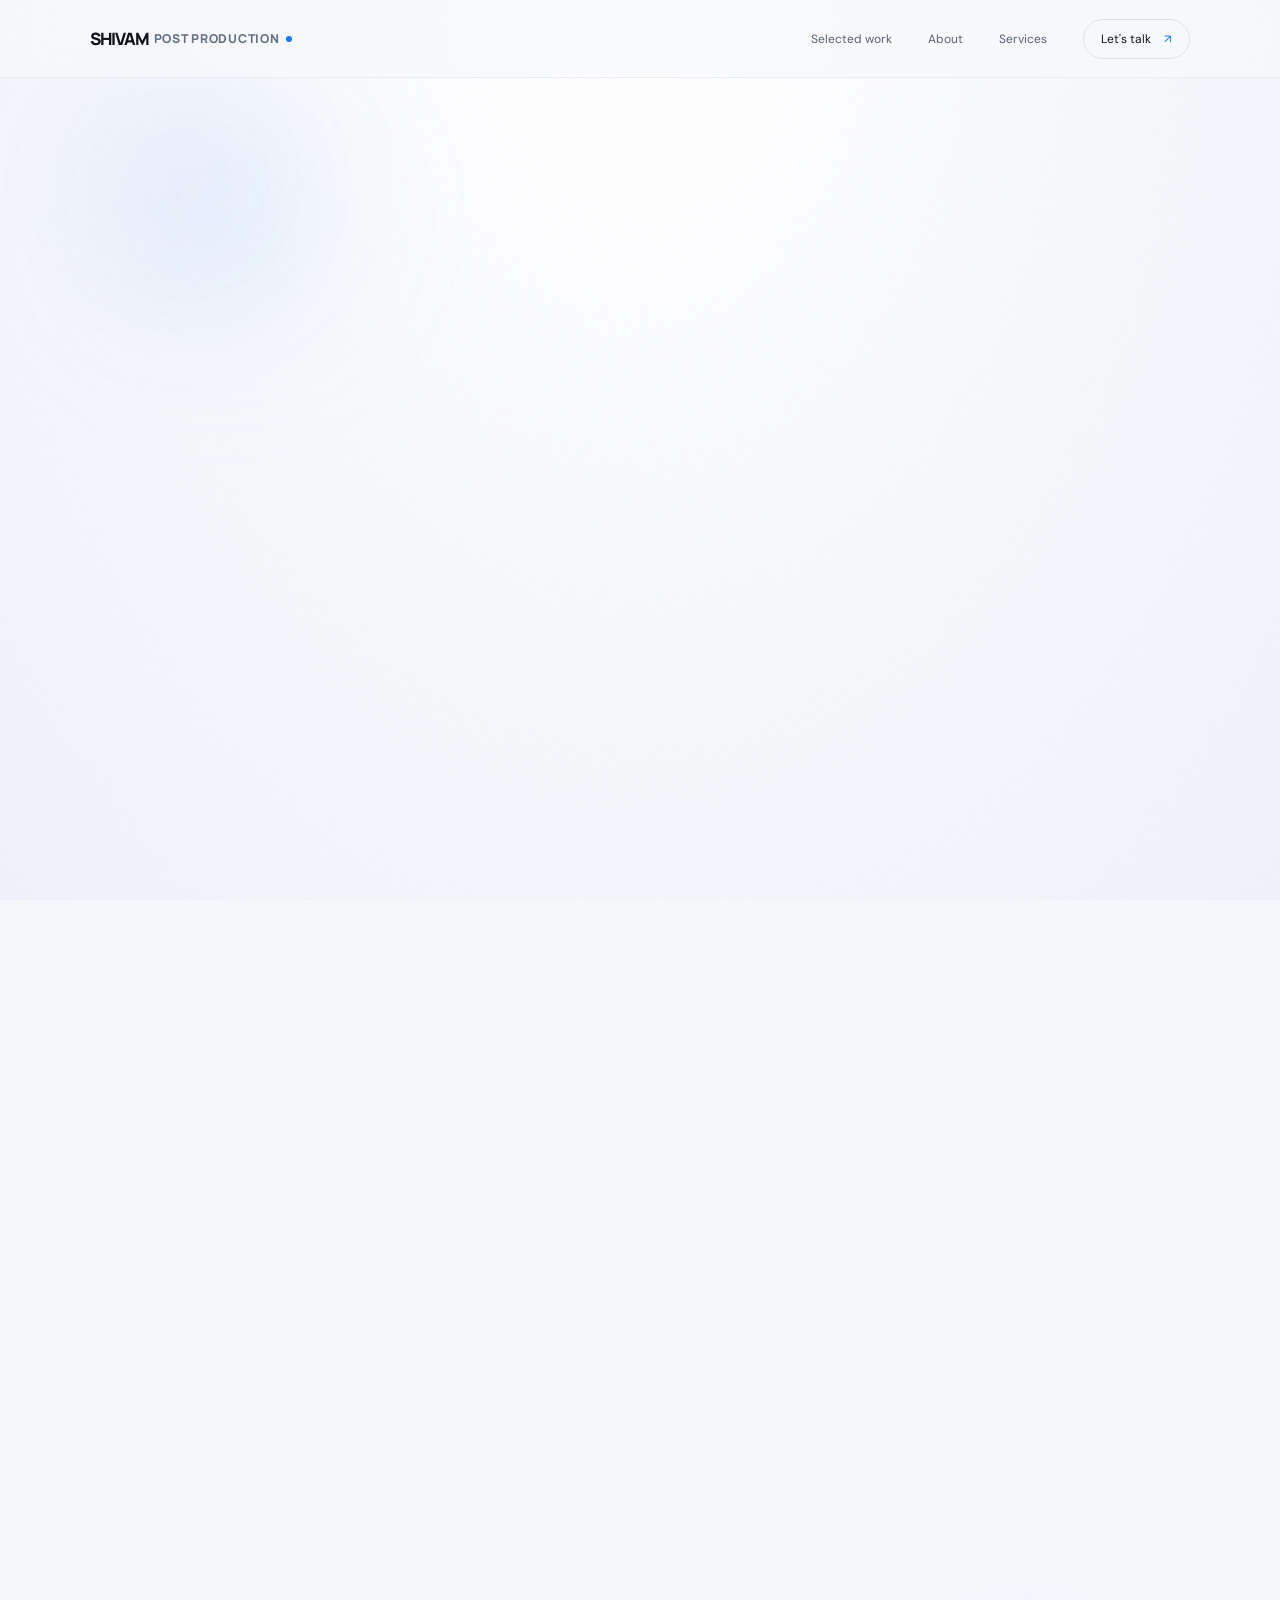
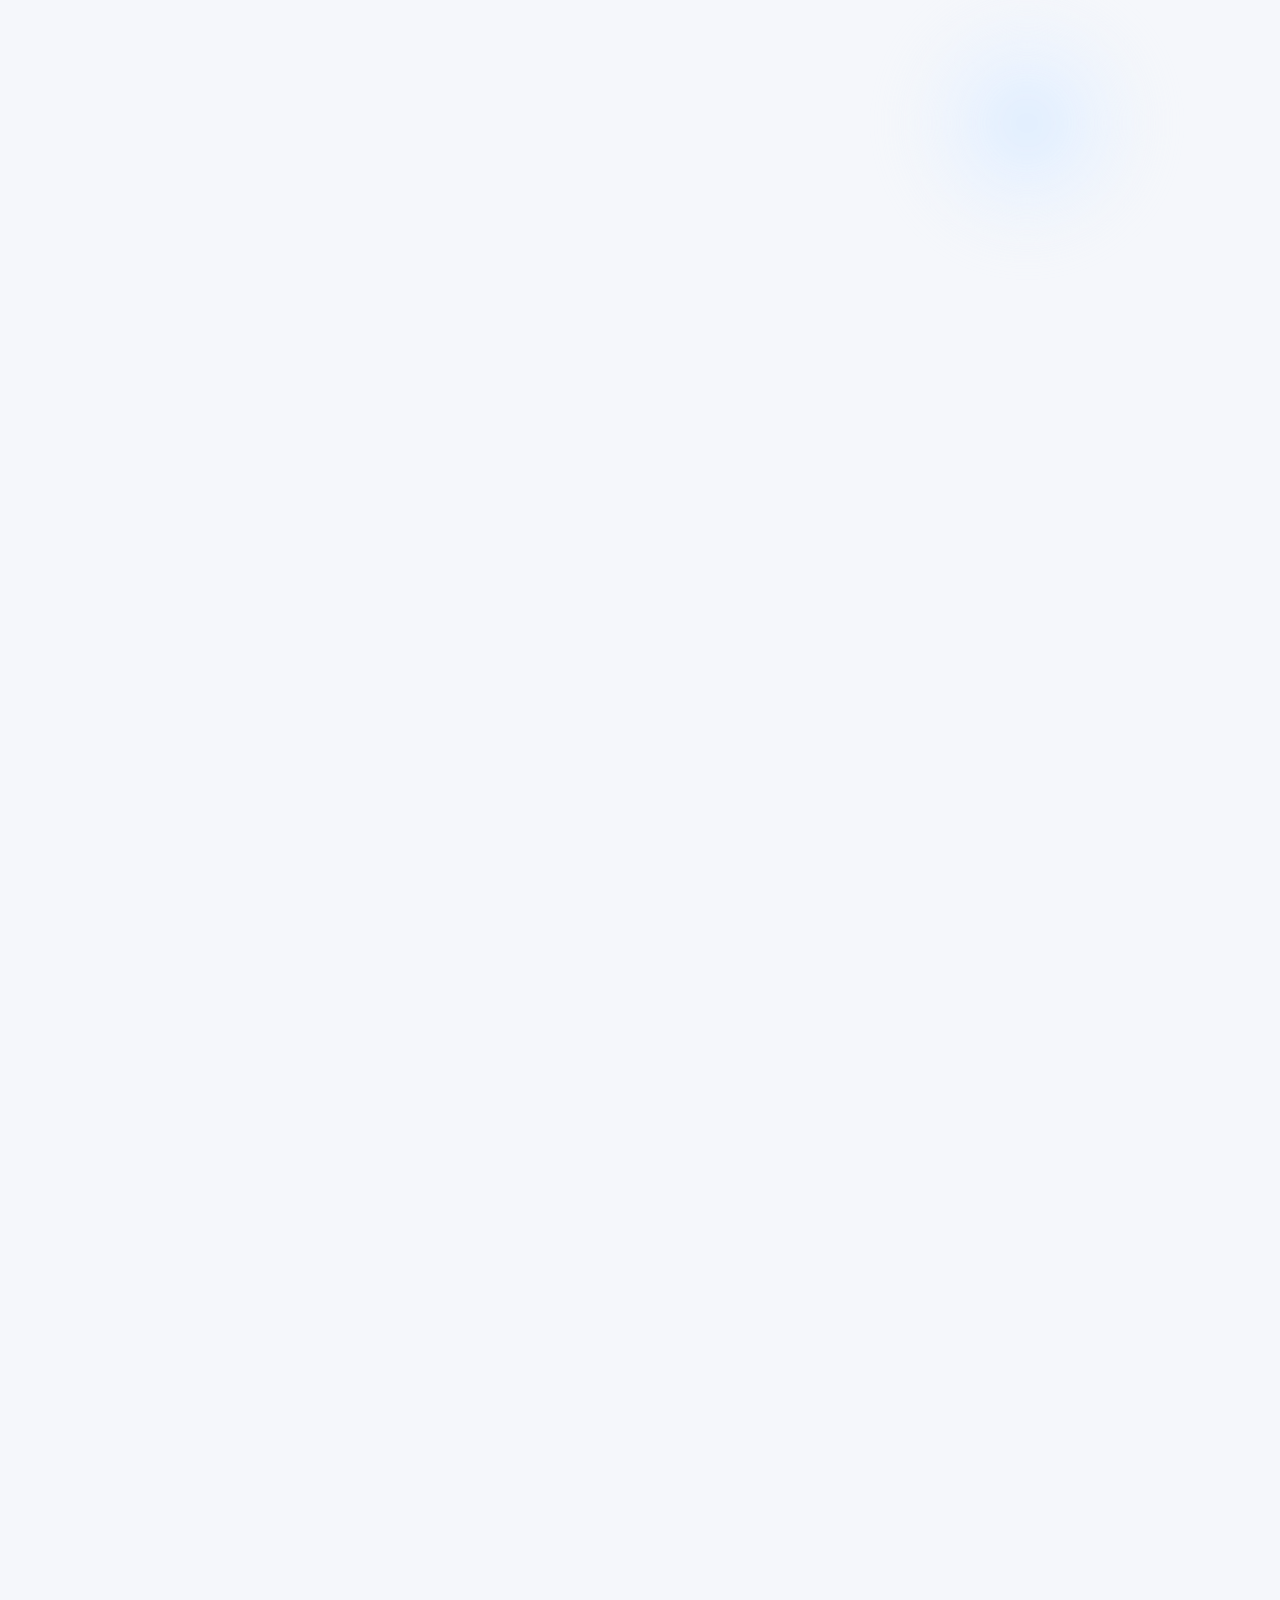
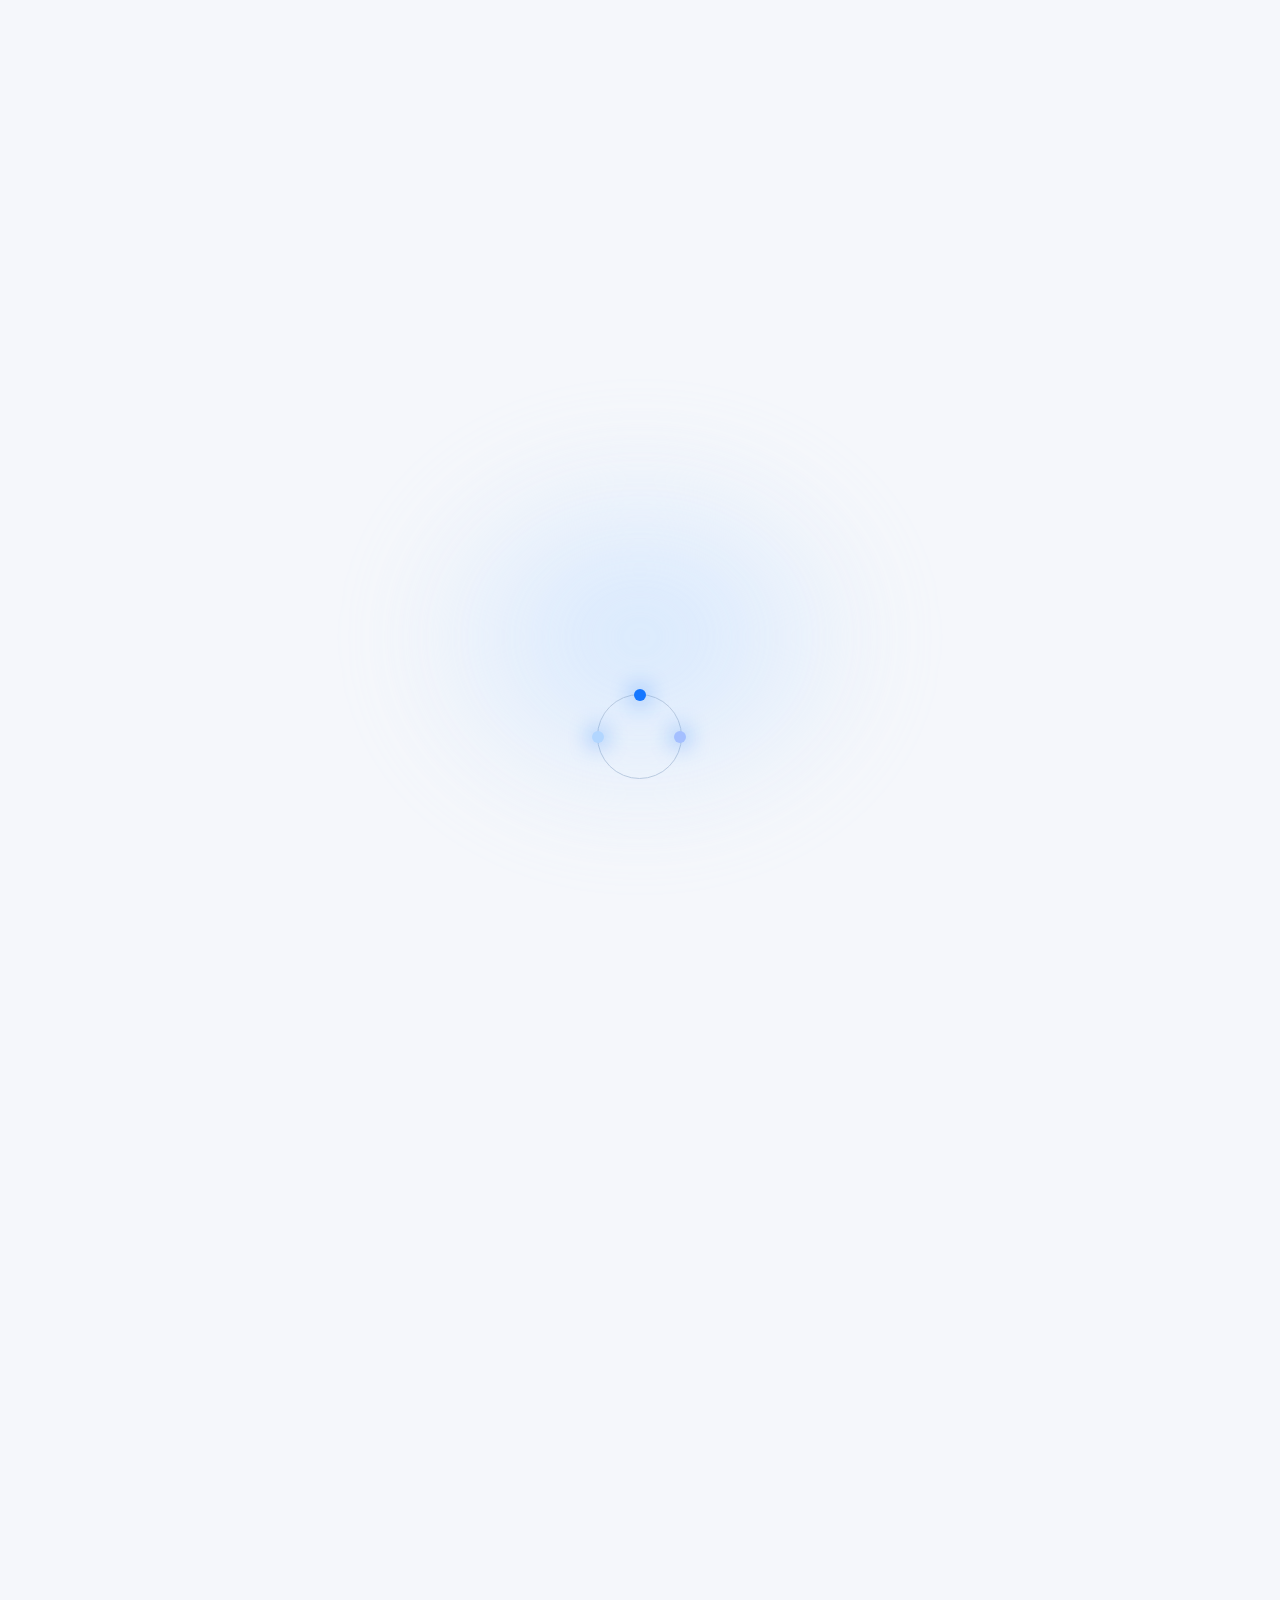
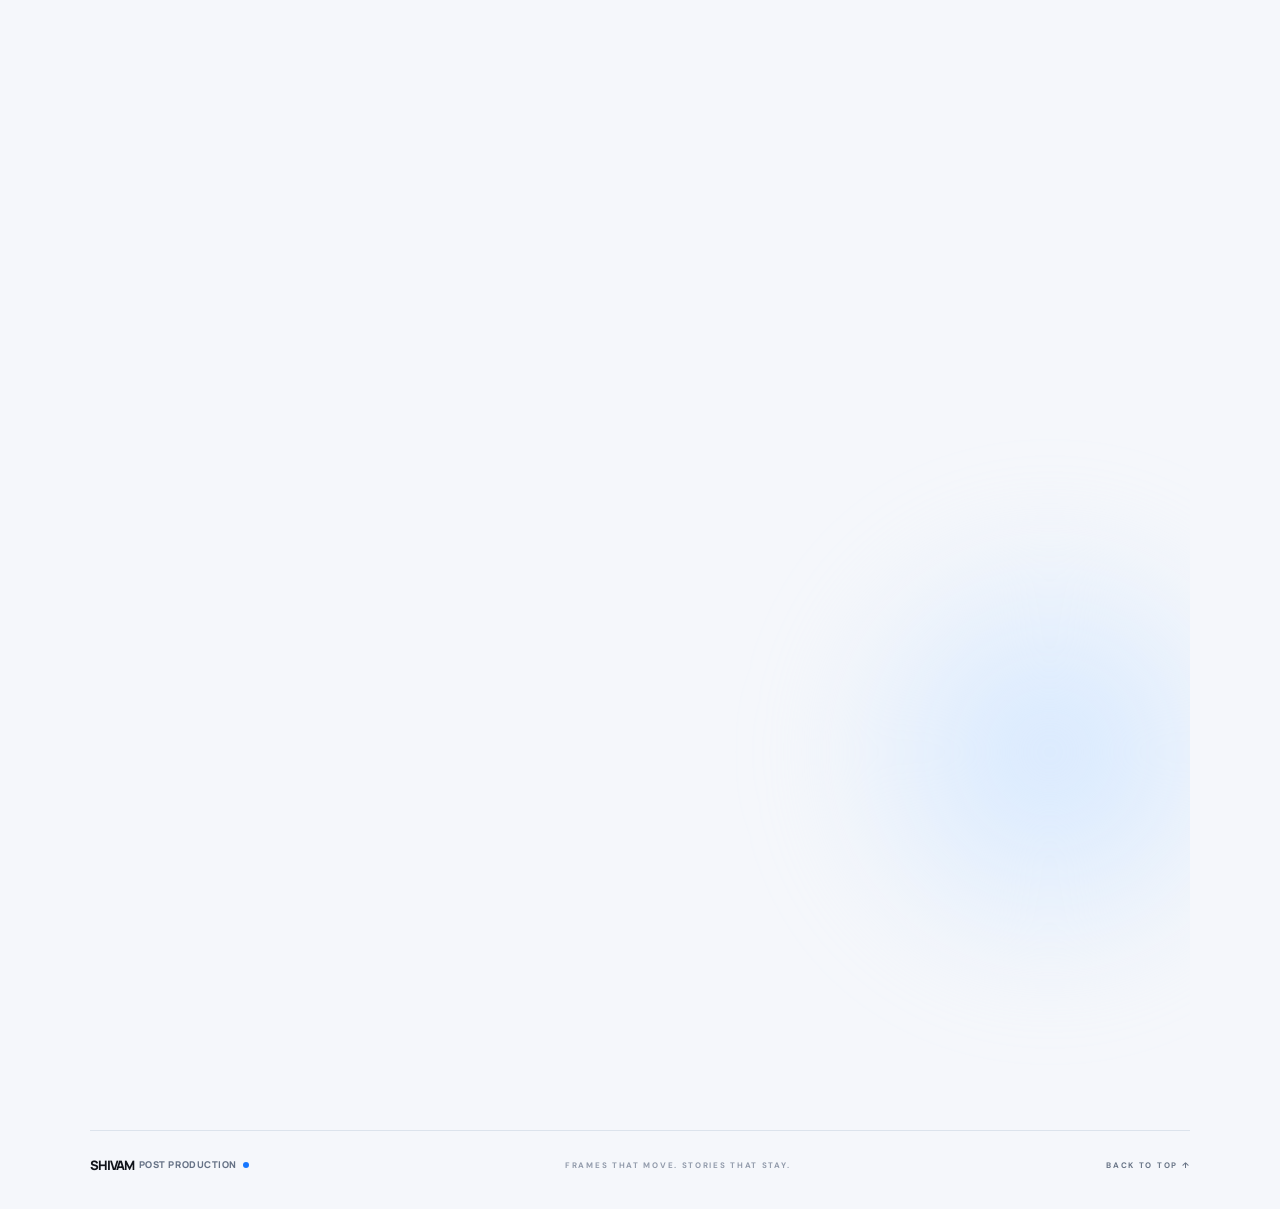
==== commit c5cea0dc: "Add files via upload" ====
--- a/index.html
+++ b/index.html
@@ -30,11 +30,11 @@
 
   <main>
     <section class="hero section-shell" id="home">
-      <div class="hero-brand reveal" aria-hidden="true"></div>
+      <div class="hero-brand reveal">SHIVAM POST PRODUCTION</div>
       <div class="hero-kicker reveal"><span class="status-dot"></span> VISUAL STORYTELLER &amp; VIDEO EDITOR <span class="kicker-line"></span> FROM NEPAL</div>
       <h1 class="hero-title reveal">I make every<br><span class="outline-word">frame</span> <span class="blue-word">matter.</span></h1>
       <div class="hero-bottom reveal">
-        
+        <p class="hero-copy">SHIVAM POST PRODUCTION turns raw footage into <strong>stories people feel.</strong> Thoughtful pacing, intentional visuals and a finish that stays with you.</p>
         <a class="round-link magnetic" href="#work"><span>Explore<br>the work</span><b>↓</b></a>
       </div>
       <div class="hero-media reveal">
@@ -42,6 +42,14 @@
         <div class="hero-video-frame">
           <span class="card-orbit-light" aria-hidden="true"></span>
           <div class="custom-player youtube-player" data-youtube-player>
+            <iframe
+              src="https://www.youtube-nocookie.com/embed/LsM6JlXAsaA?autoplay=0&amp;controls=1&amp;rel=0&amp;modestbranding=1&amp;playsinline=1&amp;iv_load_policy=3&amp;color=white"
+              title="SHIVAM POST PRODUCTION showreel"
+              loading="eager"
+              referrerpolicy="strict-origin-when-cross-origin"
+              allow="accelerometer; autoplay; clipboard-write; encrypted-media; gyroscope; picture-in-picture; web-share"
+              allowfullscreen>
+            </iframe>
           </div>
         </div>
       </div>
@@ -65,6 +73,14 @@
         <div class="project-glow"></div>
         <div class="project-visual visual-doc visual-doc-video" aria-label="Documentary project video">
           <div class="doc-video-embed">
+            <iframe
+              src="https://www.youtube-nocookie.com/embed/X7utxgBSWS4?autoplay=1&amp;mute=1&amp;controls=1&amp;loop=1&amp;playlist=X7utxgBSWS4&amp;rel=0&amp;playsinline=1&amp;iv_load_policy=3"
+              title="Documentary Editing Project"
+              loading="lazy"
+              referrerpolicy="strict-origin-when-cross-origin"
+              allow="accelerometer; autoplay; clipboard-write; encrypted-media; gyroscope; picture-in-picture; web-share"
+              allowfullscreen>
+            </iframe>
           </div>
           <span class="card-orbit-light" aria-hidden="true"></span>
         </div>
@@ -142,9 +158,9 @@
       <div class="section-label reveal"><span>A LITTLE ABOUT ME</span><span>03 / THE EDITOR</span></div>
       <div class="about-grid">
         <div class="about-title reveal"><h2>Hey, I'm<br><span>Shivam.</span></h2><div class="about-stamp">VIDEO EDITOR<br>BASED IN NEPAL</div></div>
-        <div class="about-copy reveal"><p class="about-lead">I'm an independent video editor with 3 years of experience, specializing in engaging edits, creative storytelling, and humor-driven content that captures audience attention.</p><p class="muted">I care about the feeling behind the footage as much as the final polish — from story structure and color to sound, motion and detail.</p><a href="#contact" class="text-link">LET'S MAKE SOMETHING <span>↗</span></a></div>
-      </div>
-      <div class="stats-row reveal"><div><strong>03</strong><span>YEARS EXPERIENCE</span></div><div><strong>01</strong><span>CORE EDITING SUITE</span></div><div><strong>∞</strong><span>WAYS TO TELL A STORY</span></div></div>
+        <div class="about-copy reveal"><p class="about-lead">I’m an independent video editor with 1–2 years of hands-on experience, working across cinematic, documentary, creator and commercial-style content.</p><p class="muted">I care about the feeling behind the footage as much as the final polish — from story structure and color to sound, motion and detail.</p><a href="#contact" class="text-link">LET'S MAKE SOMETHING <span>↗</span></a></div>
+      </div>
+      <div class="stats-row reveal"><div><strong>01–02</strong><span>YEARS EXPERIENCE</span></div><div><strong>01</strong><span>CORE EDITING SUITE</span></div><div><strong>∞</strong><span>WAYS TO TELL A STORY</span></div></div>
     </section>
 
     <section class="skills section-shell" id="services">
@@ -184,7 +200,7 @@
       <div class="contact-links reveal"><a href="mailto:contact.shivampost@gmail.com">EMAIL <span>↗</span></a><a href="https://wa.me/9779713517297" target="_blank" rel="noreferrer">WHATSAPP <span>↗</span></a><a href="#" class="social-placeholder" data-social="Instagram">INSTAGRAM <span>ADD LINK ↗</span></a><a href="#" class="social-placeholder" data-social="YouTube">YOUTUBE <span>ADD LINK ↗</span></a><a href="#" class="social-placeholder" data-social="GitHub">GITHUB <span>ADD LINK ↗</span></a></div>
     </section>
   </main>
-  <footer class="footer"><a class="brand" href="#home">SHIVAM<span>POST PRODUCTION</span><i></i></a><span>FRAMES THAT MOVE. STORIES THAT STAY.</span><span>© <span id="year"></span> SHIVAM POST</span><a href="#home">BACK TO TOP ↑</a></footer>
+  <footer class="footer"><a class="brand" href="#home">SHIVAM<span>POST PRODUCTION</span><i></i></a><span>FRAMES THAT MOVE. STORIES THAT STAY.</span><a href="#home">BACK TO TOP ↑</a></footer>
 
   <dialog class="project-dialog"><button class="dialog-close" aria-label="Close">×</button><span class="dialog-kicker">SELECTED PROJECT</span><h3 class="dialog-title">Project title</h3><p class="dialog-copy">Project video link will be added here.</p><a class="dialog-action" href="#" target="_blank" rel="noreferrer">WATCH PROJECT ↗</a></dialog>
   <script src="script.js"></script>
--- a/style.css
+++ b/style.css
@@ -412,18 +412,3 @@
 @media (max-width: 520px) {
   .visual-doc-video { aspect-ratio: 16 / 9 !important; }
 }
-
-/* Match all four portfolio project cards to a 16:9 frame */
-.project-visual.visual-retention,
-.project-visual.visual-podcast,
-.project-visual.visual-talking {
-  aspect-ratio: 16 / 9 !important;
-}
-
-@media (max-width: 800px) {
-  .project-visual.visual-retention,
-  .project-visual.visual-podcast,
-  .project-visual.visual-talking {
-    aspect-ratio: 16 / 9 !important;
-  }
-}
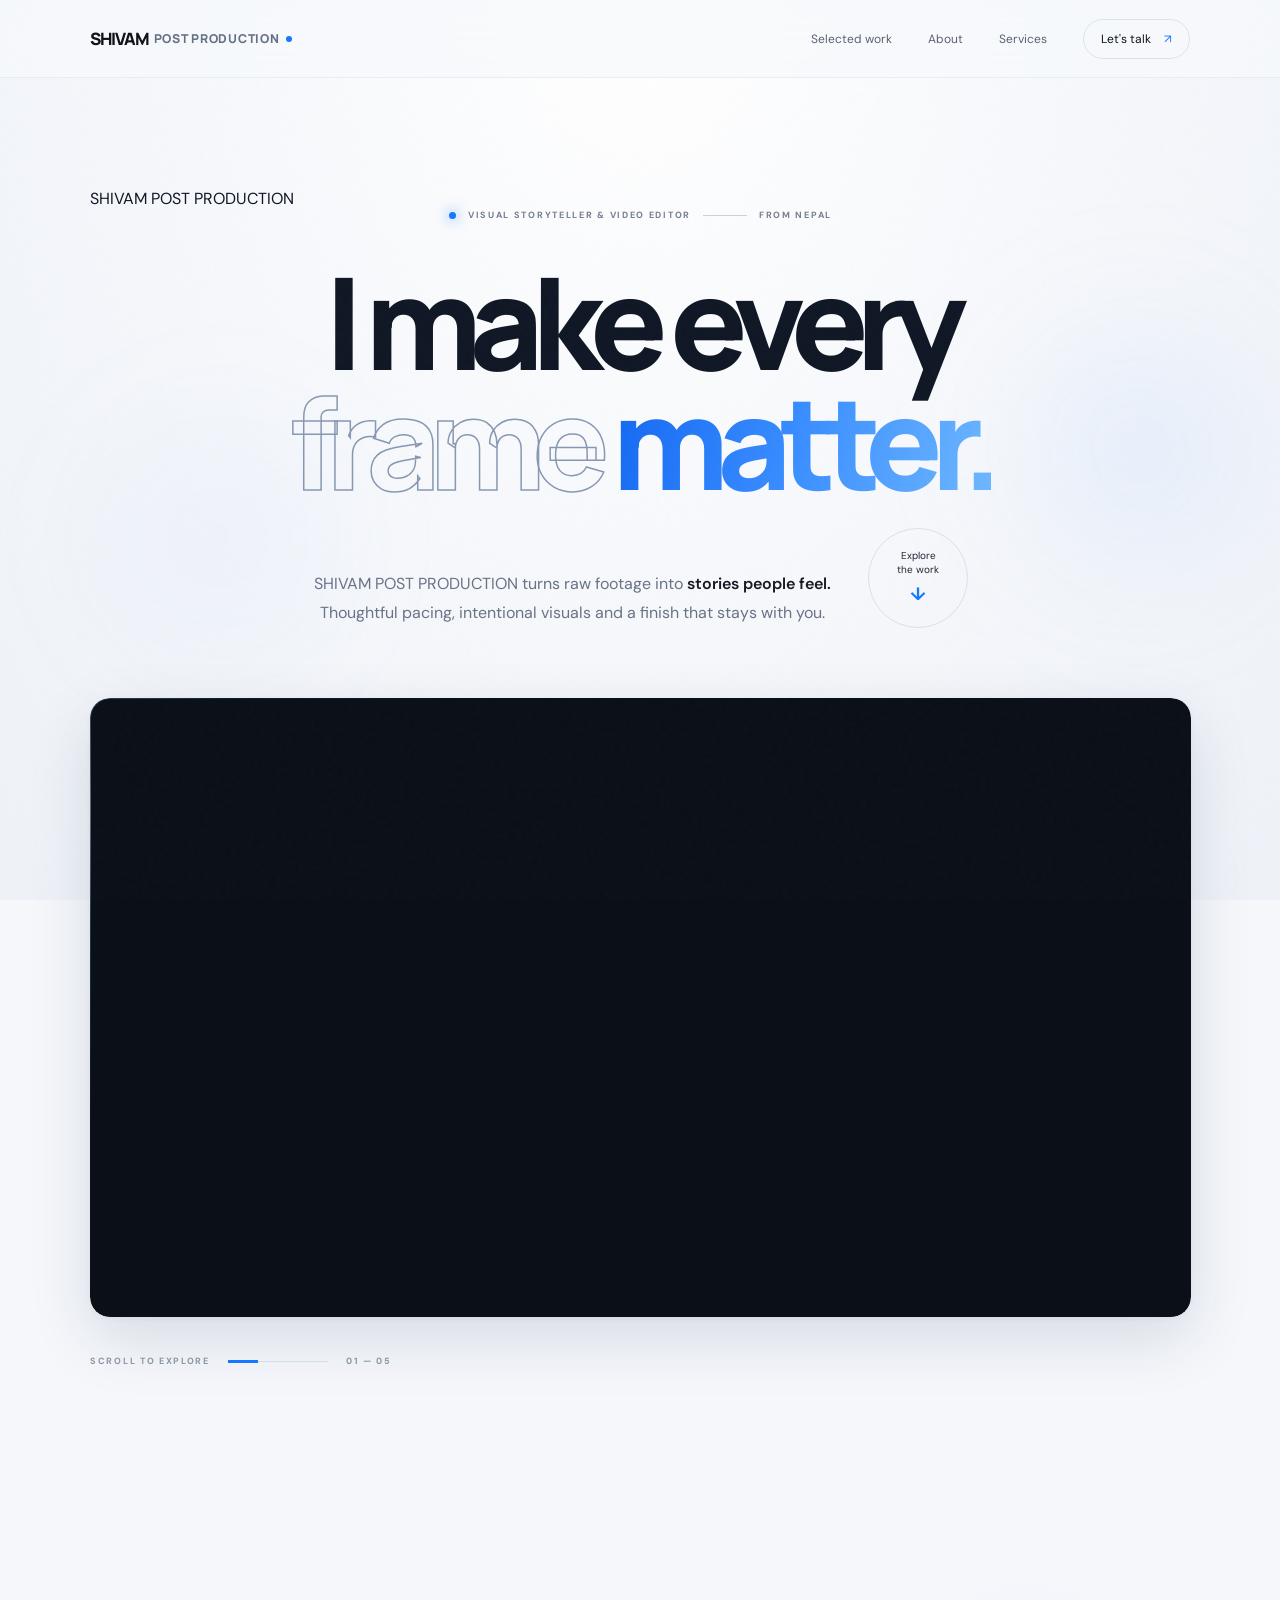
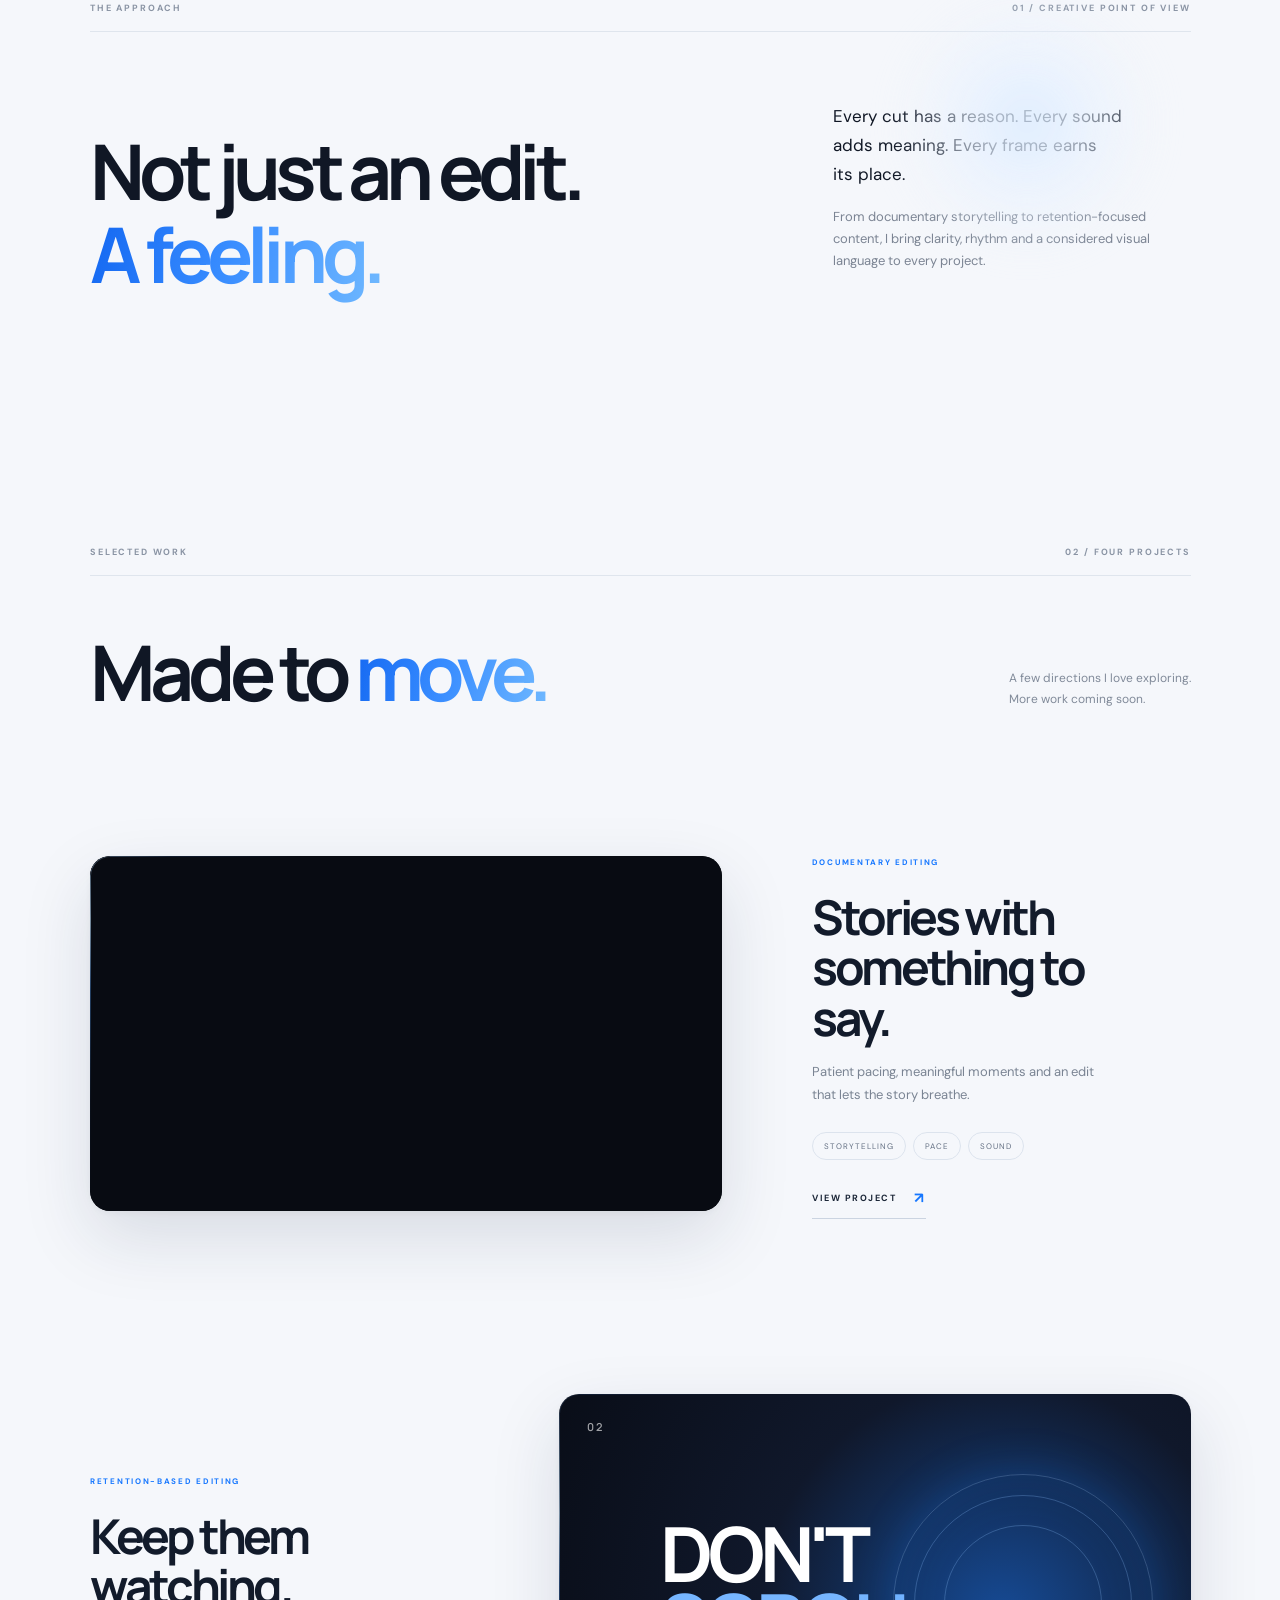
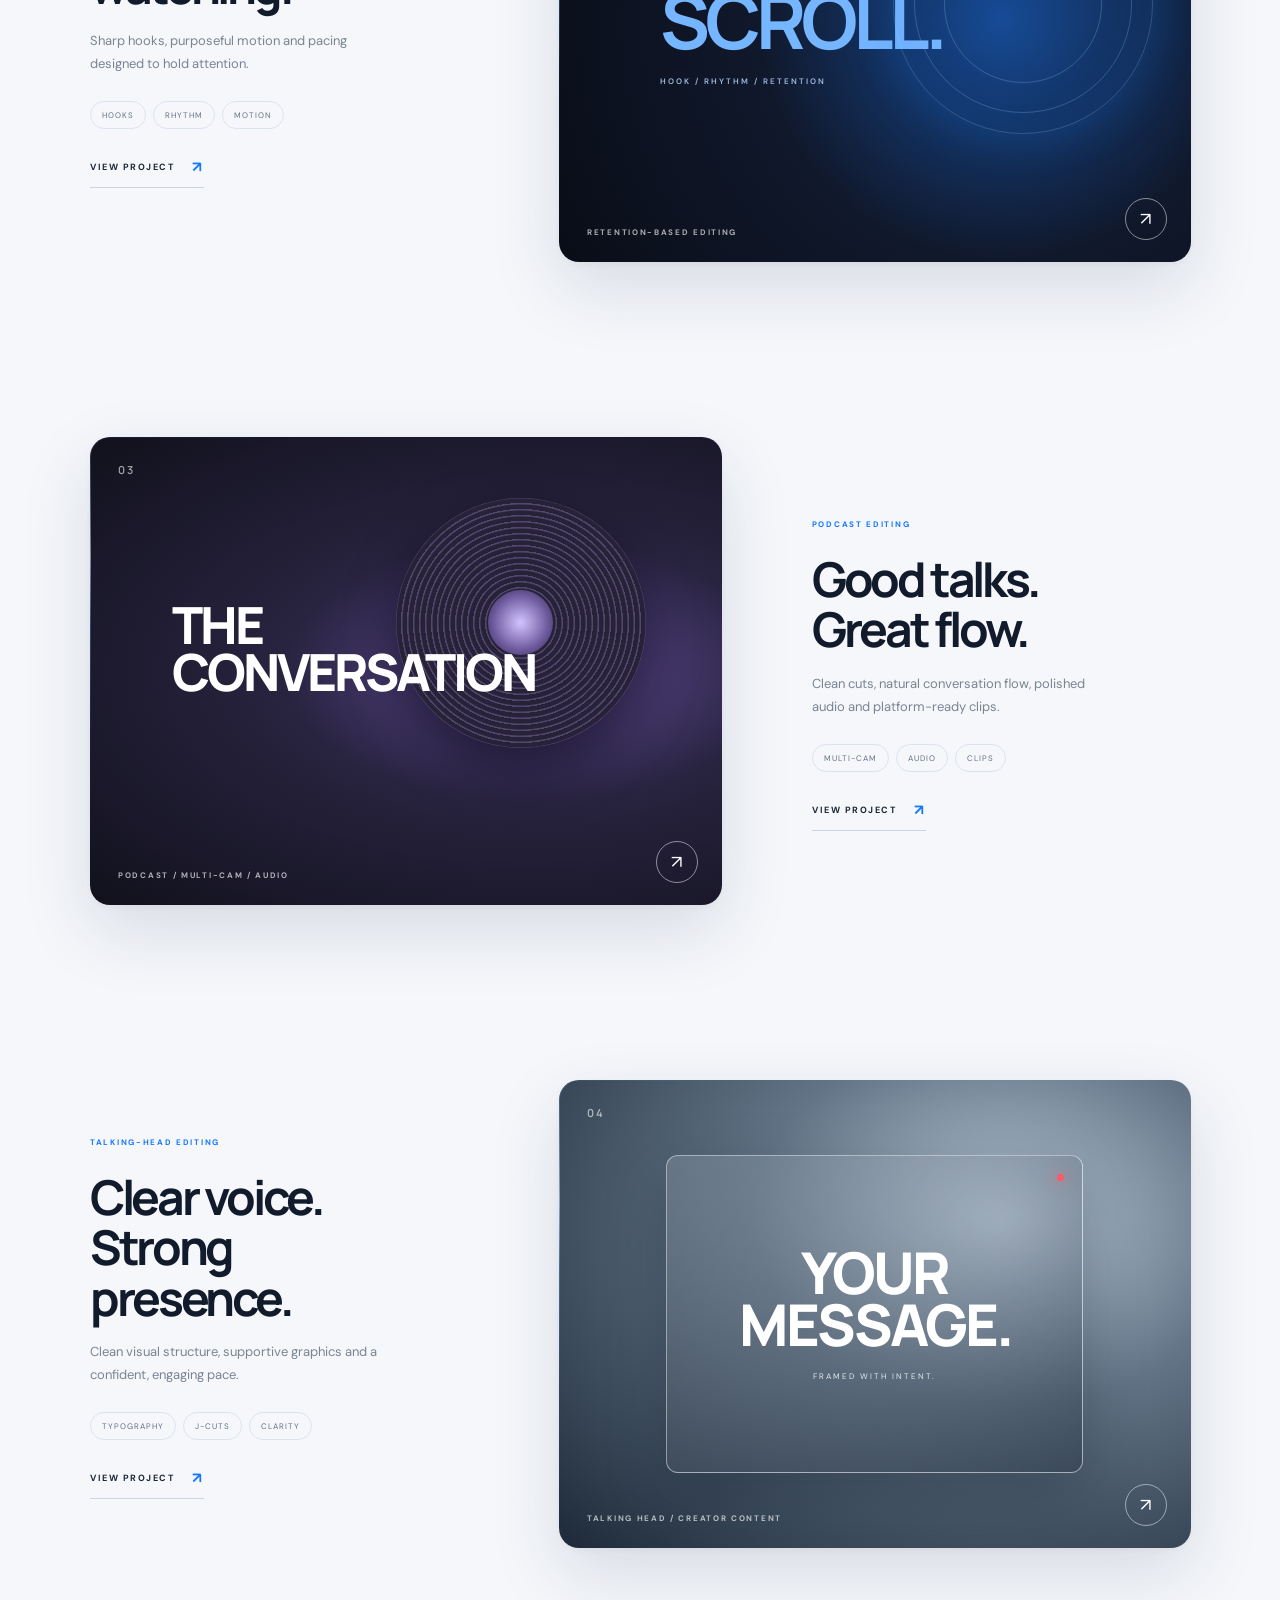
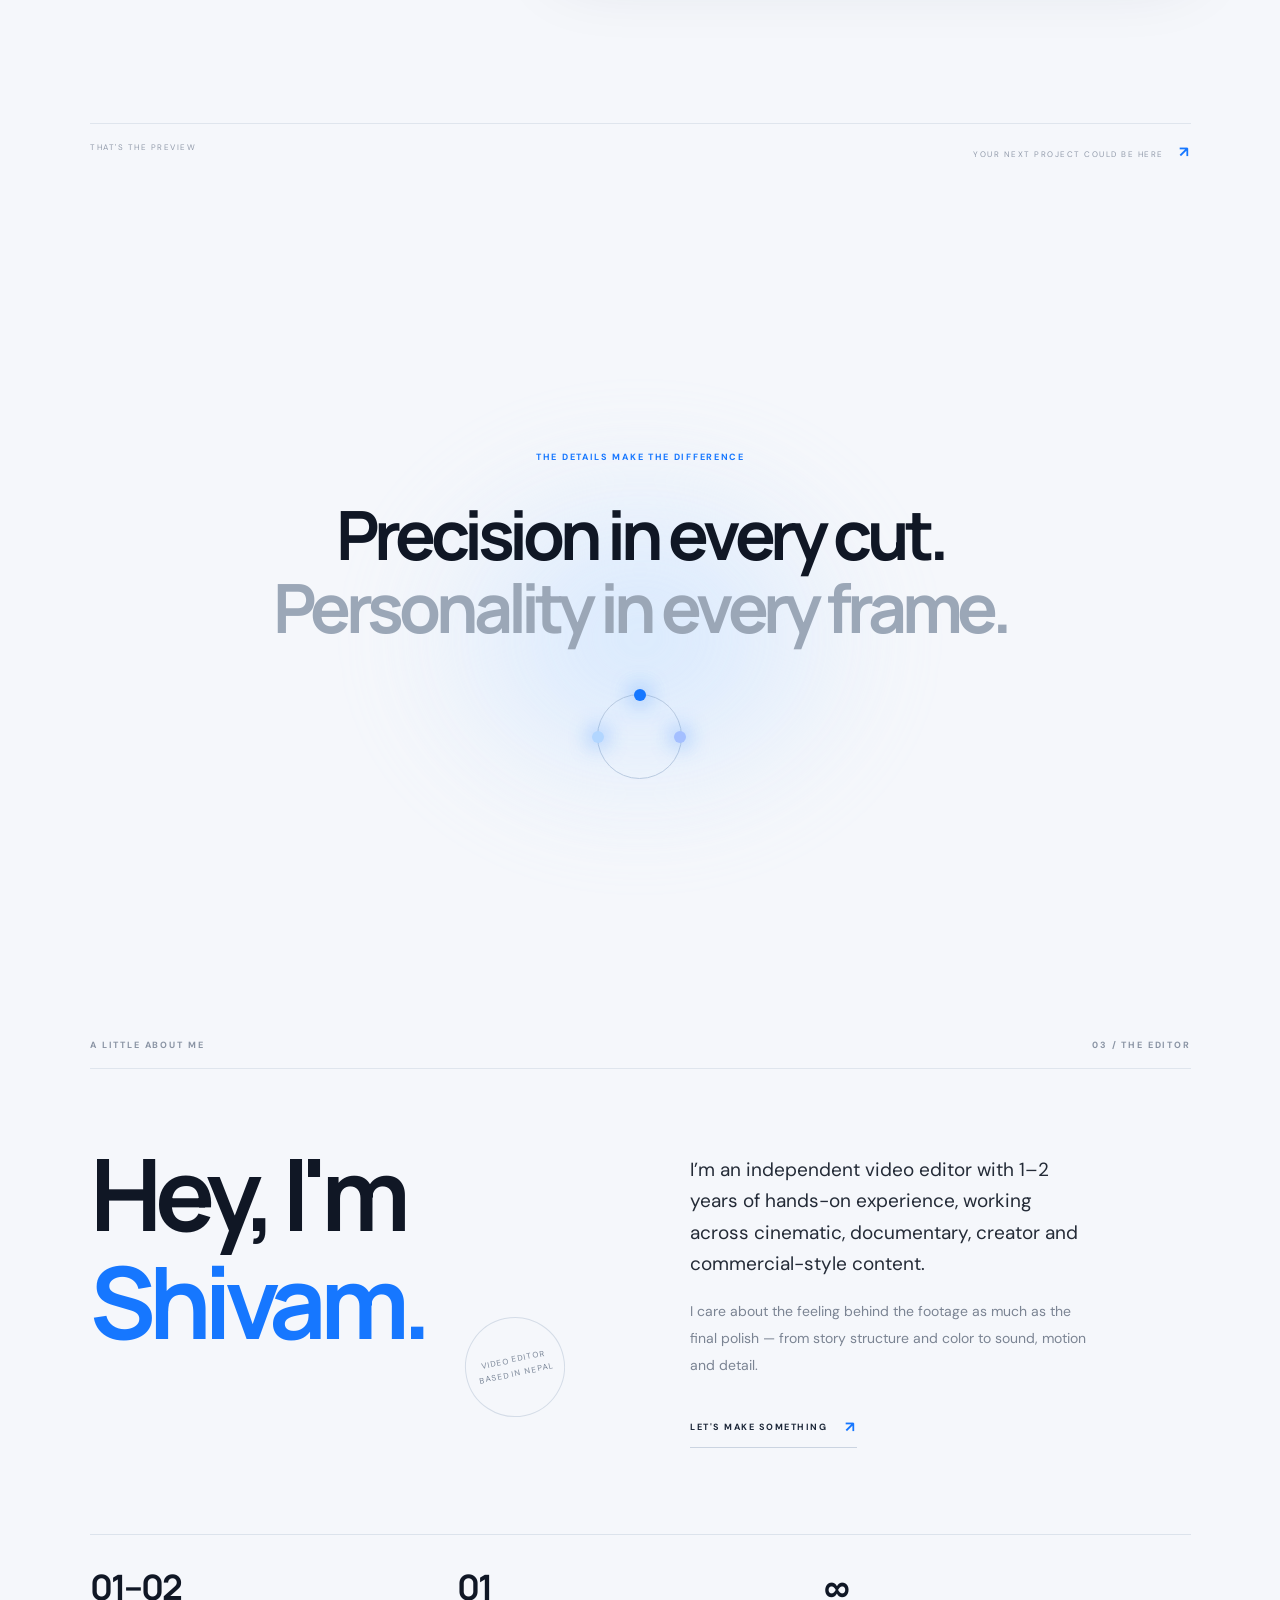
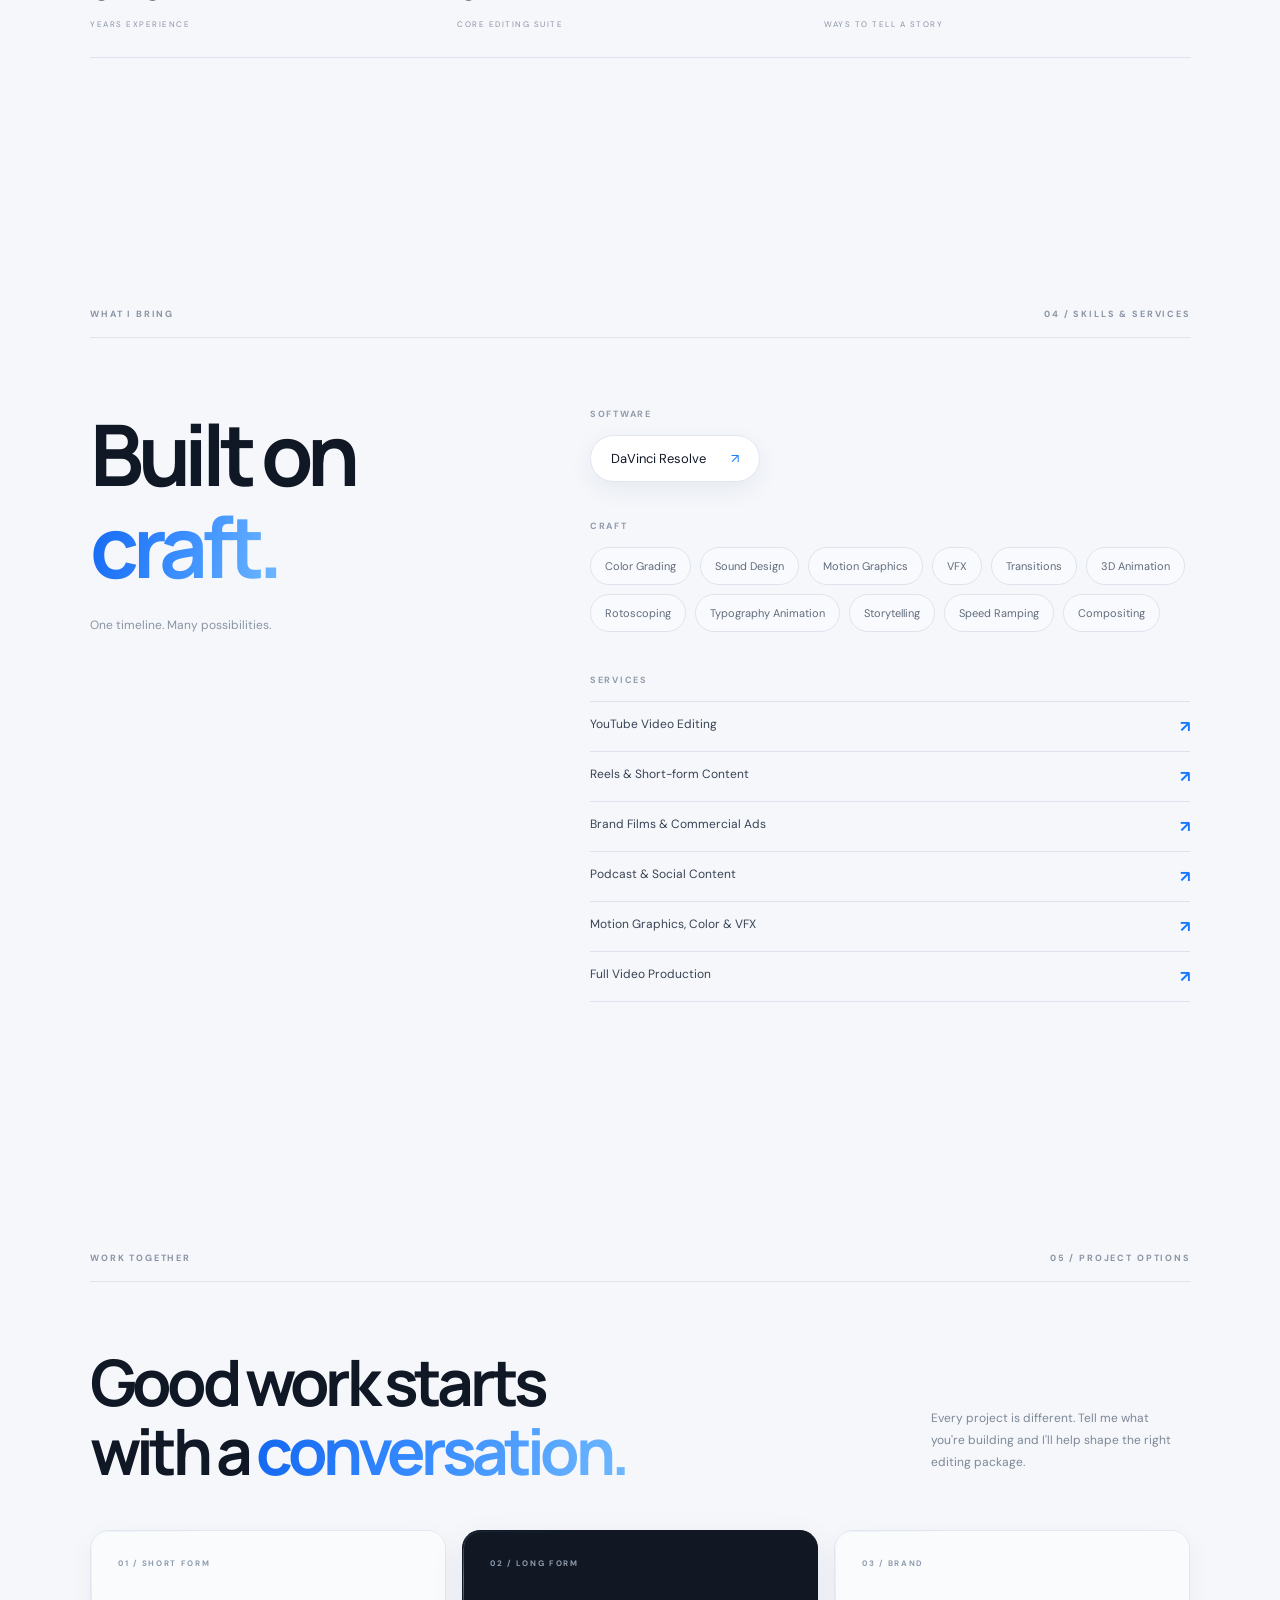
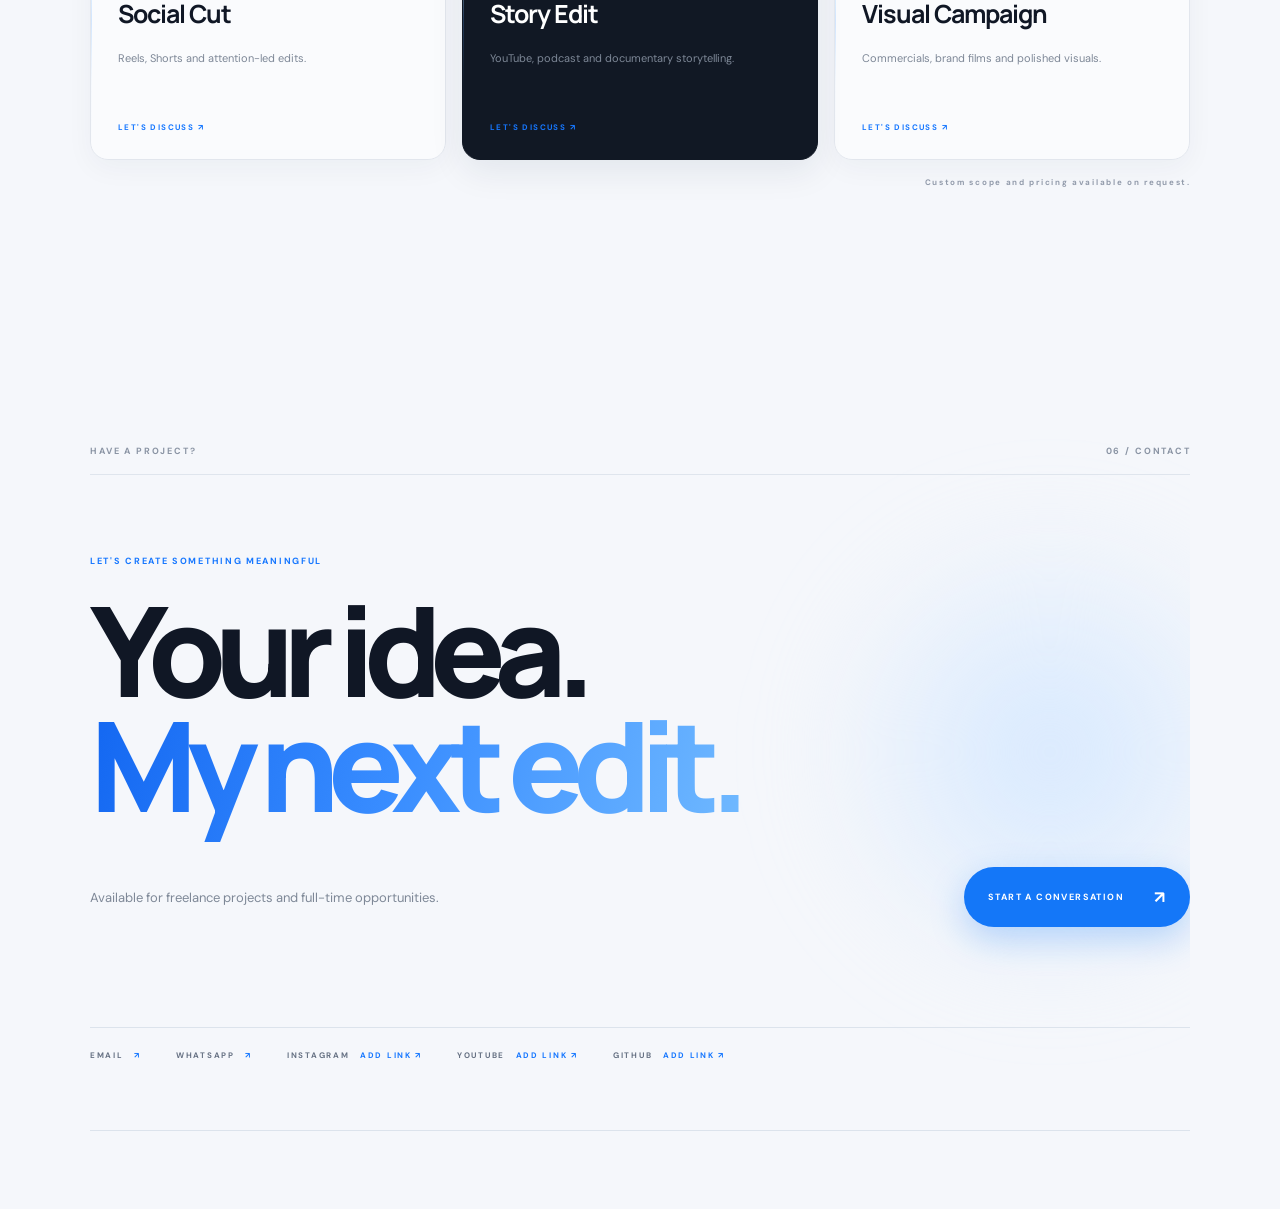
==== commit b81d122c: "Add files via upload" ====
--- a/index.html
+++ b/index.html
@@ -200,7 +200,7 @@
       <div class="contact-links reveal"><a href="mailto:contact.shivampost@gmail.com">EMAIL <span>↗</span></a><a href="https://wa.me/9779713517297" target="_blank" rel="noreferrer">WHATSAPP <span>↗</span></a><a href="#" class="social-placeholder" data-social="Instagram">INSTAGRAM <span>ADD LINK ↗</span></a><a href="#" class="social-placeholder" data-social="YouTube">YOUTUBE <span>ADD LINK ↗</span></a><a href="#" class="social-placeholder" data-social="GitHub">GITHUB <span>ADD LINK ↗</span></a></div>
     </section>
   </main>
-  <footer class="footer"><a class="brand" href="#home">SHIVAM<span>POST PRODUCTION</span><i></i></a><span>FRAMES THAT MOVE. STORIES THAT STAY.</span><a href="#home">BACK TO TOP ↑</a></footer>
+  <footer class="footer"><a class="brand" href="#home">SHIVAM<span>POST PRODUCTION</span><i></i></a><span>FRAMES THAT MOVE. STORIES THAT STAY.</span><span>© <span id="year"></span> SHIVAM POST</span><a href="#home">BACK TO TOP ↑</a></footer>
 
   <dialog class="project-dialog"><button class="dialog-close" aria-label="Close">×</button><span class="dialog-kicker">SELECTED PROJECT</span><h3 class="dialog-title">Project title</h3><p class="dialog-copy">Project video link will be added here.</p><a class="dialog-action" href="#" target="_blank" rel="noreferrer">WATCH PROJECT ↗</a></dialog>
   <script src="script.js"></script>
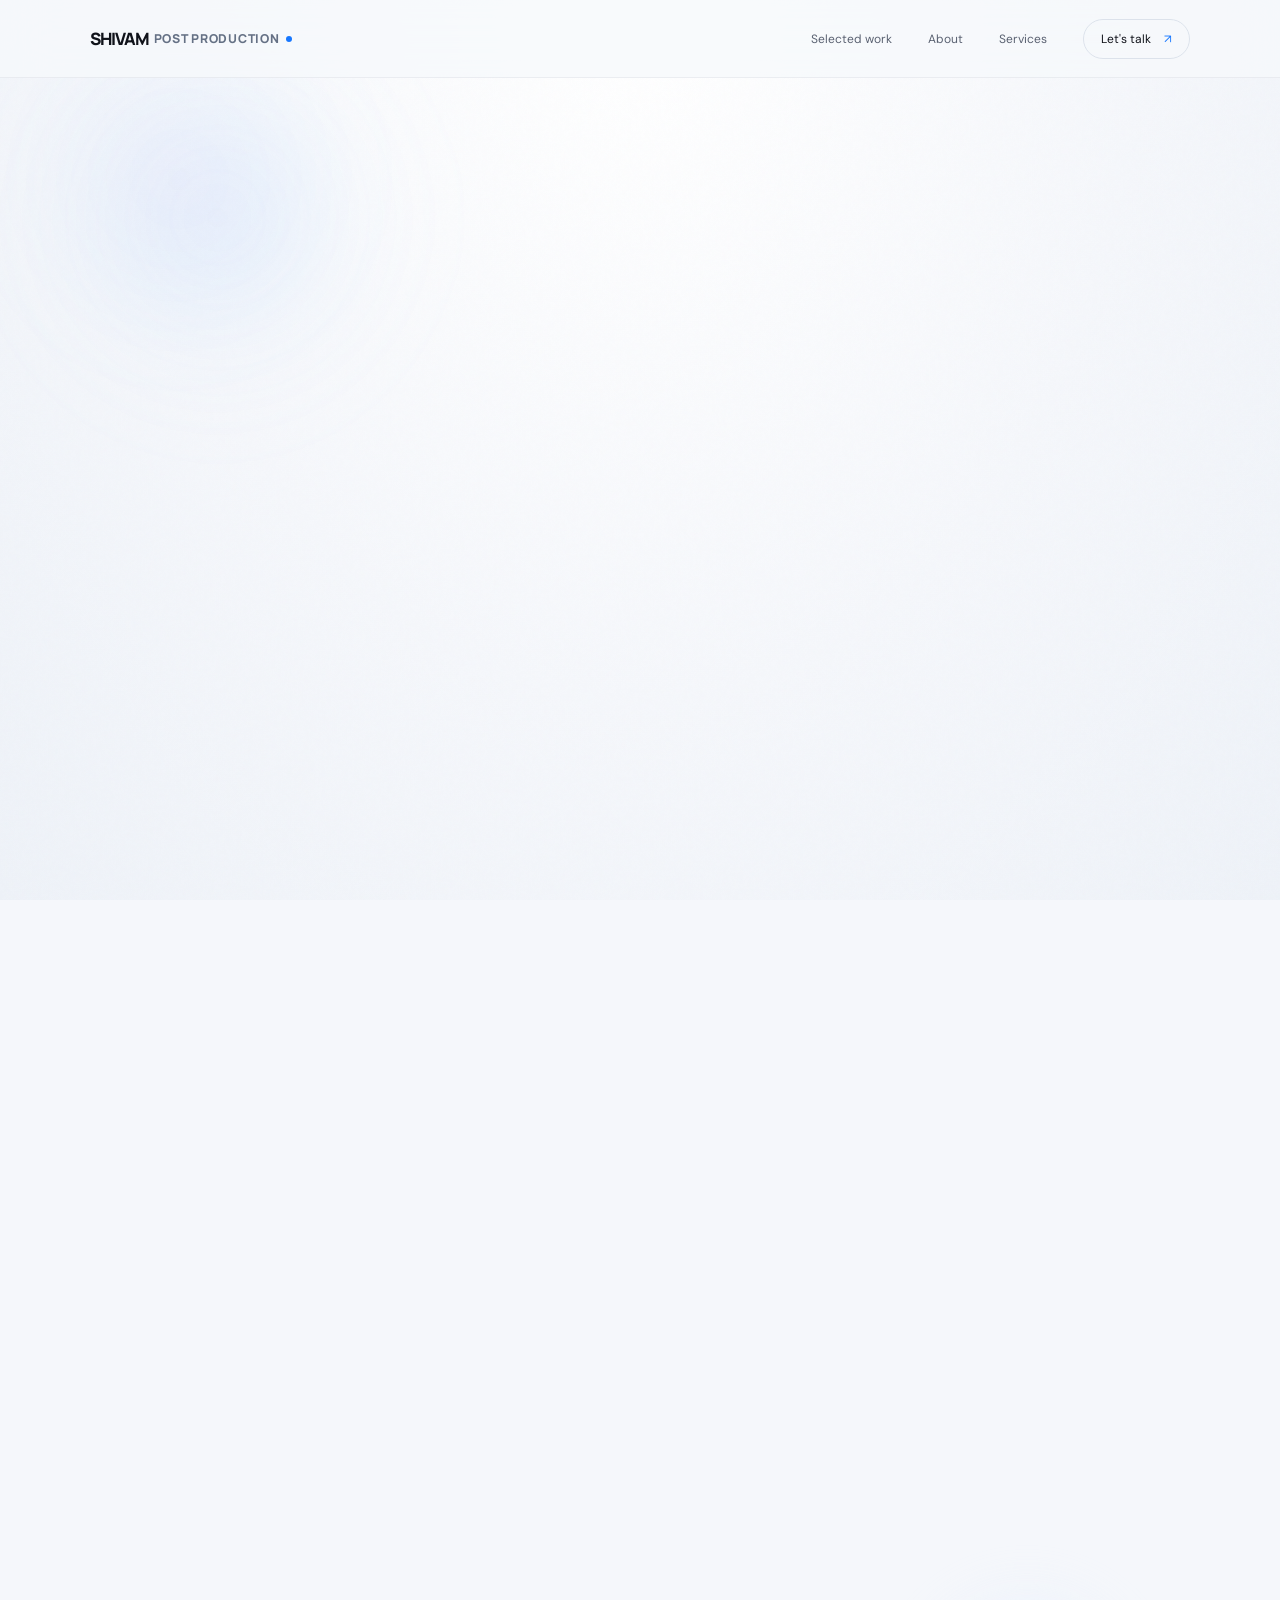
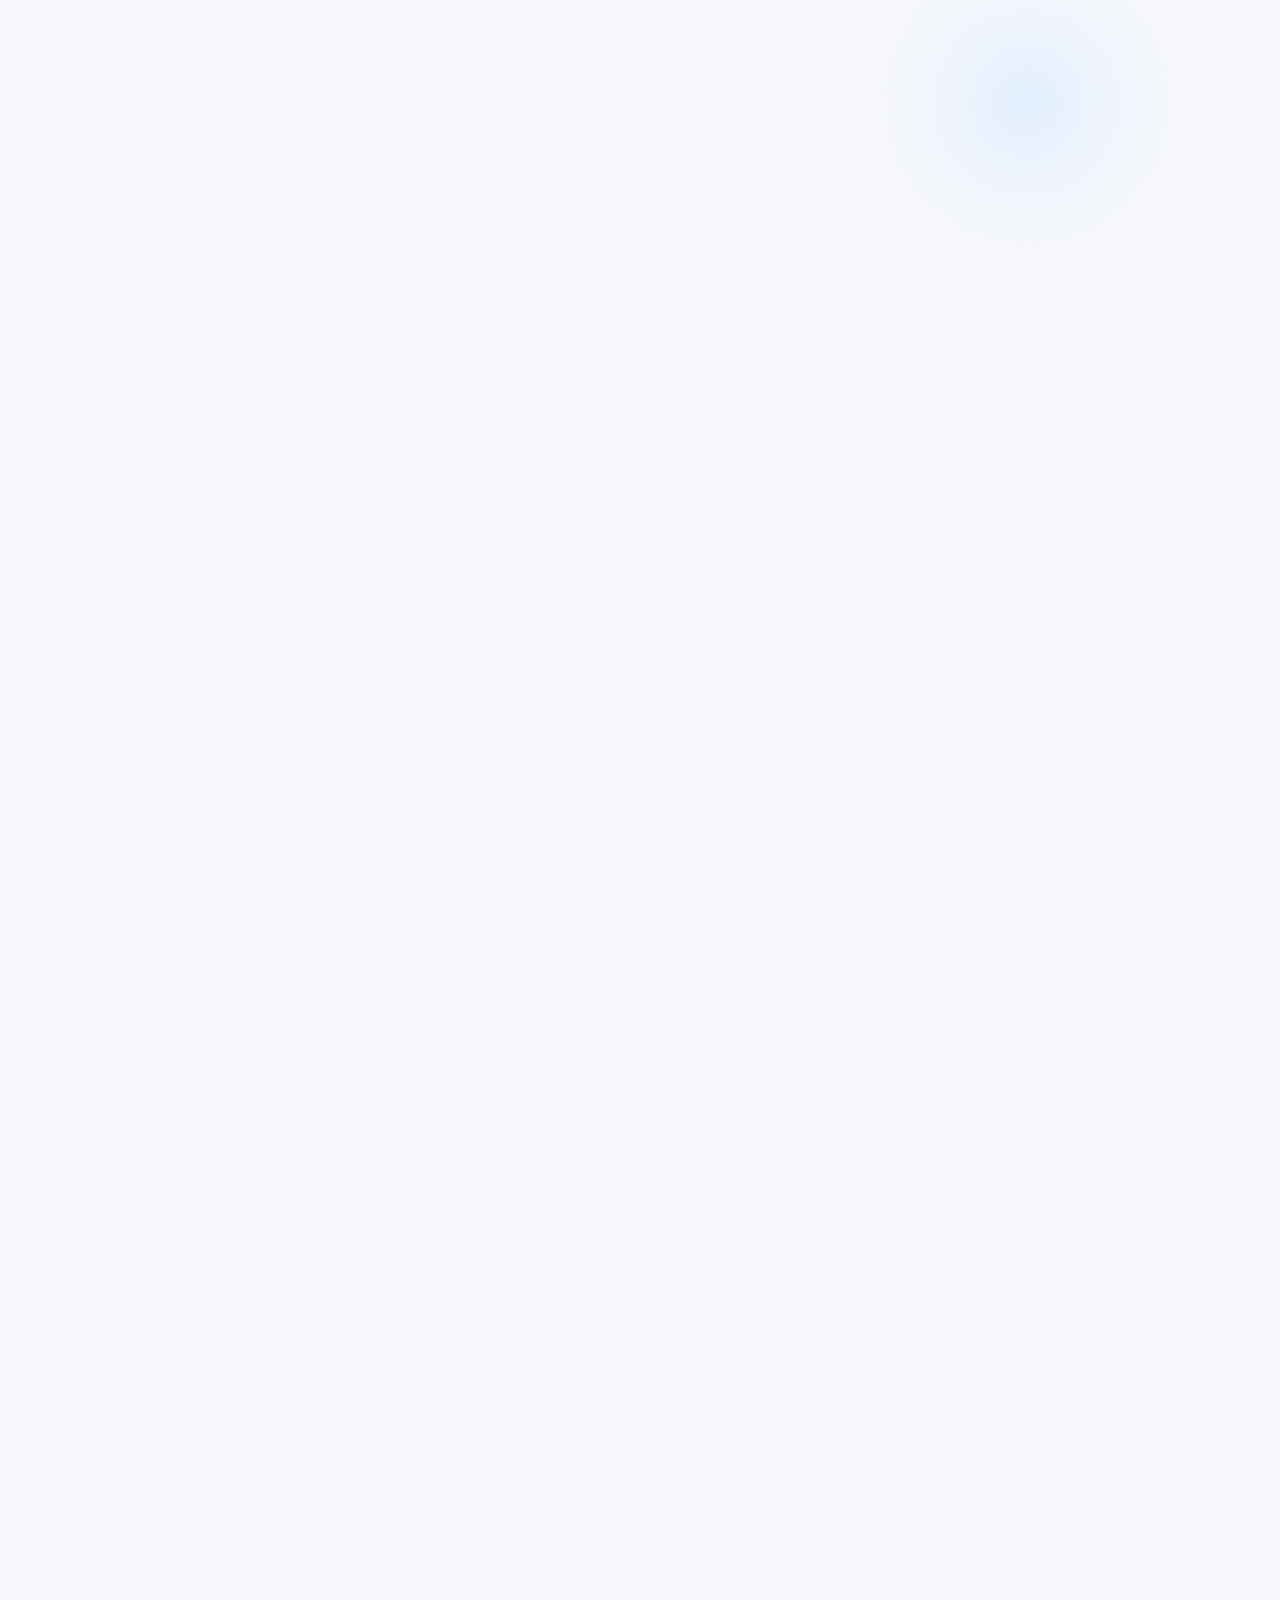
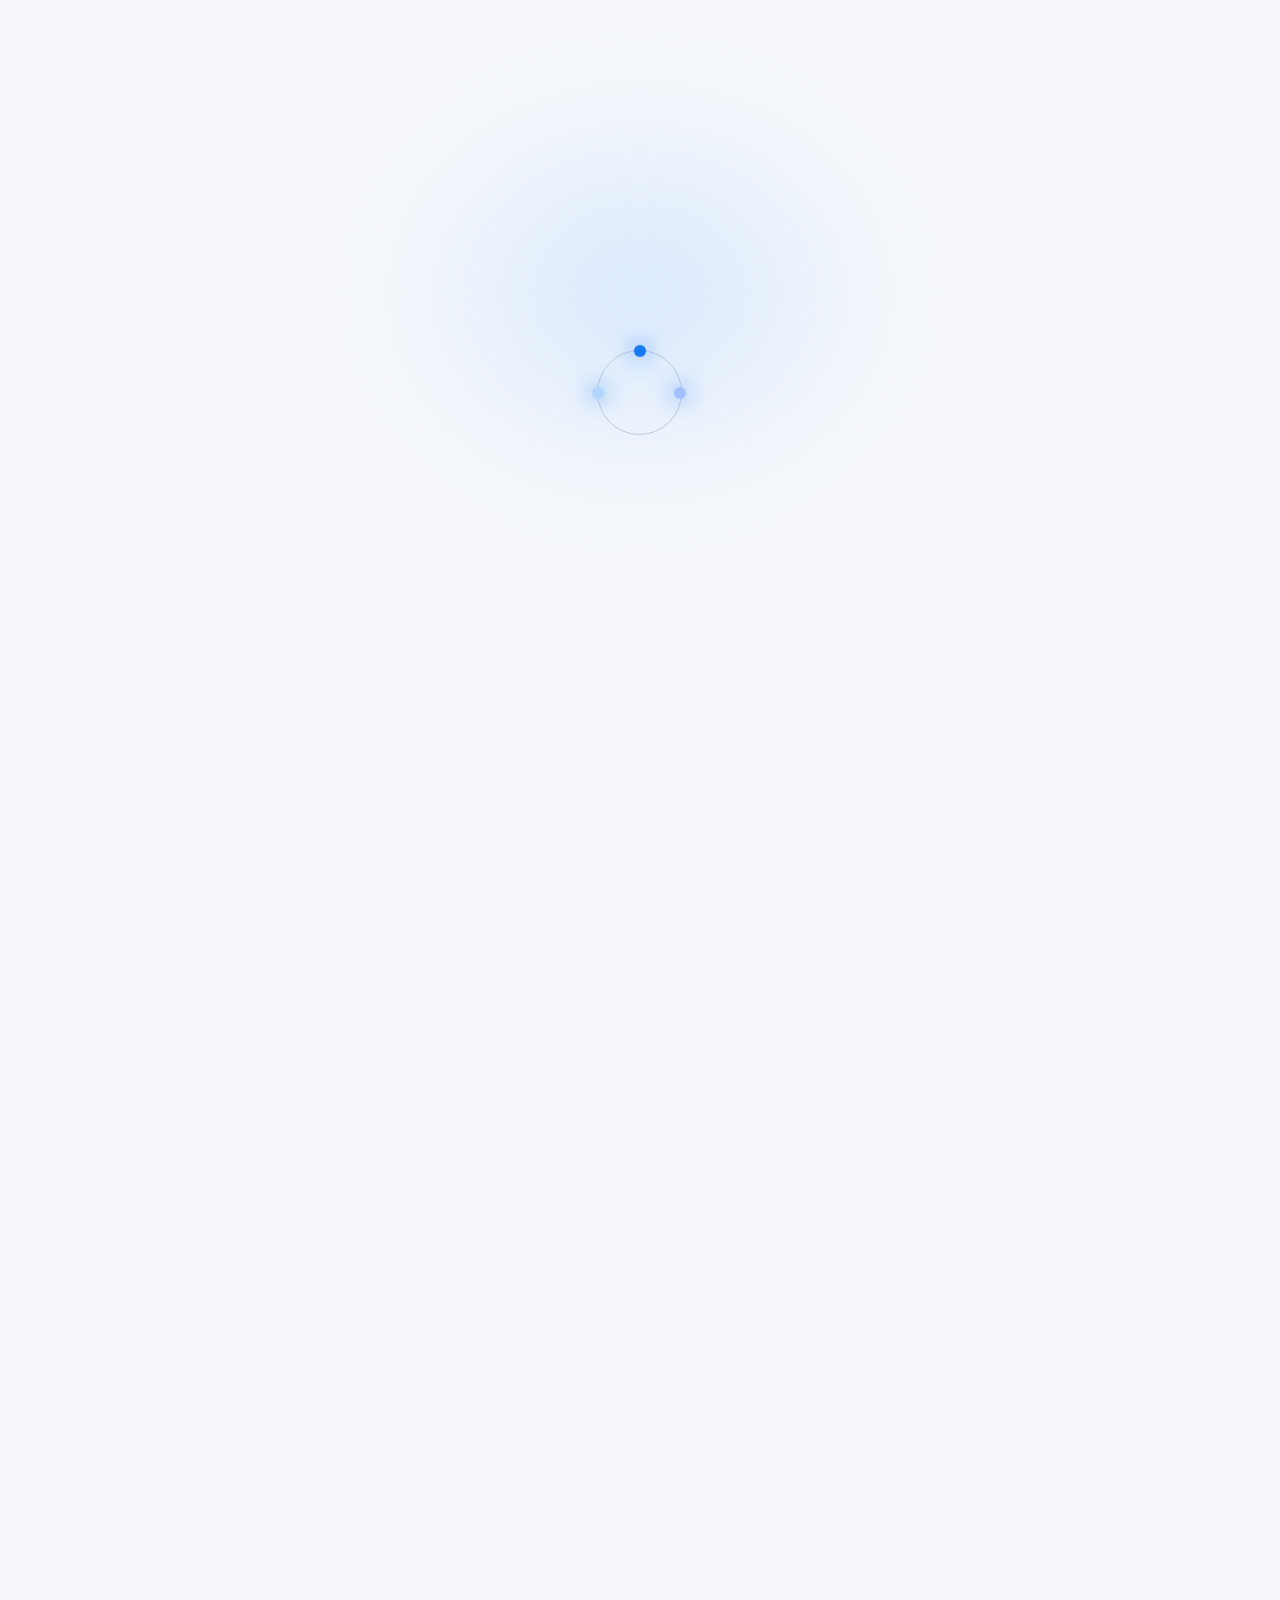
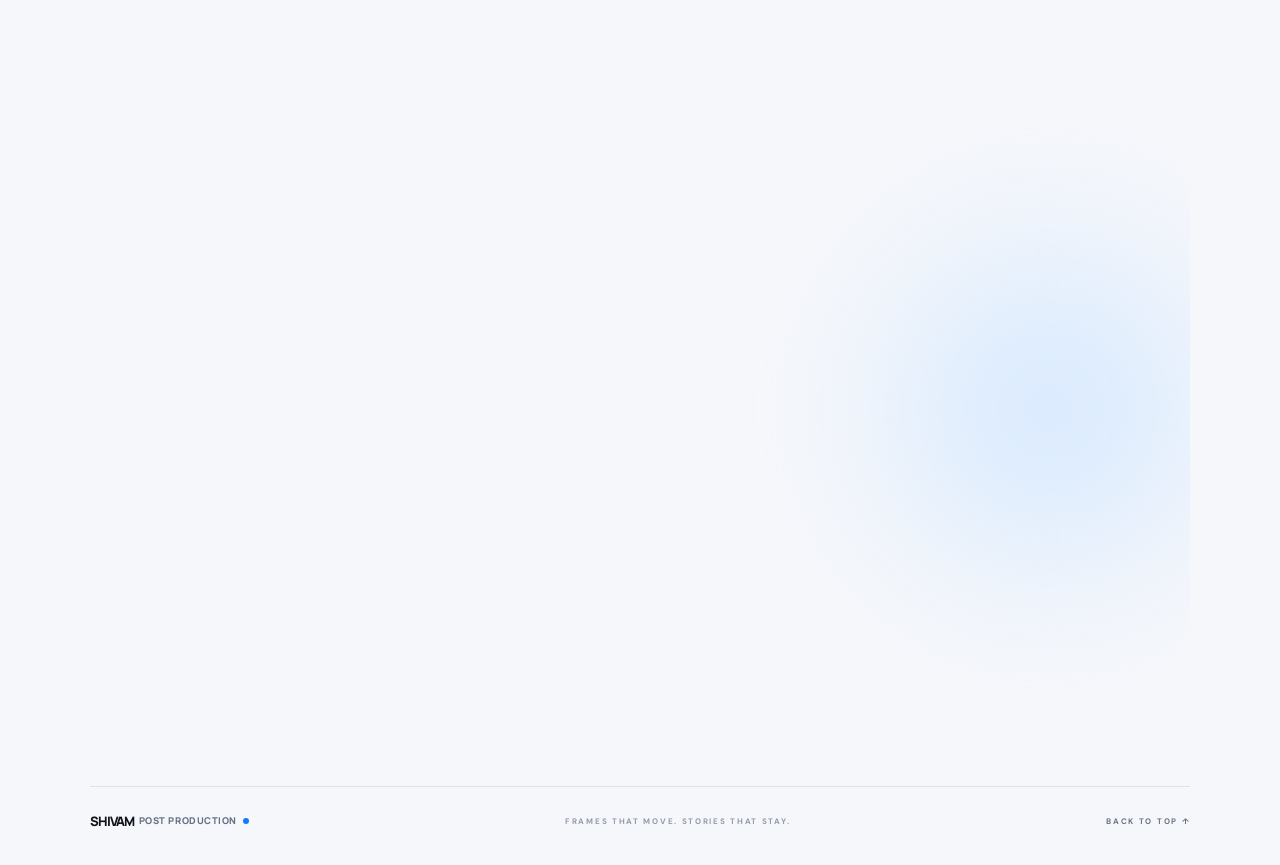
==== commit 3f9fe574: "Add files via upload" ====
--- a/index.html
+++ b/index.html
@@ -30,11 +30,11 @@
 
   <main>
     <section class="hero section-shell" id="home">
-      <div class="hero-brand reveal">SHIVAM POST PRODUCTION</div>
+      <div class="hero-brand reveal" aria-hidden="true"></div>
       <div class="hero-kicker reveal"><span class="status-dot"></span> VISUAL STORYTELLER &amp; VIDEO EDITOR <span class="kicker-line"></span> FROM NEPAL</div>
       <h1 class="hero-title reveal">I make every<br><span class="outline-word">frame</span> <span class="blue-word">matter.</span></h1>
       <div class="hero-bottom reveal">
-        <p class="hero-copy">SHIVAM POST PRODUCTION turns raw footage into <strong>stories people feel.</strong> Thoughtful pacing, intentional visuals and a finish that stays with you.</p>
+        
         <a class="round-link magnetic" href="#work"><span>Explore<br>the work</span><b>↓</b></a>
       </div>
       <div class="hero-media reveal">
@@ -42,14 +42,6 @@
         <div class="hero-video-frame">
           <span class="card-orbit-light" aria-hidden="true"></span>
           <div class="custom-player youtube-player" data-youtube-player>
-            <iframe
-              src="https://www.youtube-nocookie.com/embed/LsM6JlXAsaA?autoplay=0&amp;controls=1&amp;rel=0&amp;modestbranding=1&amp;playsinline=1&amp;iv_load_policy=3&amp;color=white"
-              title="SHIVAM POST PRODUCTION showreel"
-              loading="eager"
-              referrerpolicy="strict-origin-when-cross-origin"
-              allow="accelerometer; autoplay; clipboard-write; encrypted-media; gyroscope; picture-in-picture; web-share"
-              allowfullscreen>
-            </iframe>
           </div>
         </div>
       </div>
@@ -73,14 +65,6 @@
         <div class="project-glow"></div>
         <div class="project-visual visual-doc visual-doc-video" aria-label="Documentary project video">
           <div class="doc-video-embed">
-            <iframe
-              src="https://www.youtube-nocookie.com/embed/X7utxgBSWS4?autoplay=1&amp;mute=1&amp;controls=1&amp;loop=1&amp;playlist=X7utxgBSWS4&amp;rel=0&amp;playsinline=1&amp;iv_load_policy=3"
-              title="Documentary Editing Project"
-              loading="lazy"
-              referrerpolicy="strict-origin-when-cross-origin"
-              allow="accelerometer; autoplay; clipboard-write; encrypted-media; gyroscope; picture-in-picture; web-share"
-              allowfullscreen>
-            </iframe>
           </div>
           <span class="card-orbit-light" aria-hidden="true"></span>
         </div>
@@ -158,9 +142,9 @@
       <div class="section-label reveal"><span>A LITTLE ABOUT ME</span><span>03 / THE EDITOR</span></div>
       <div class="about-grid">
         <div class="about-title reveal"><h2>Hey, I'm<br><span>Shivam.</span></h2><div class="about-stamp">VIDEO EDITOR<br>BASED IN NEPAL</div></div>
-        <div class="about-copy reveal"><p class="about-lead">I’m an independent video editor with 1–2 years of hands-on experience, working across cinematic, documentary, creator and commercial-style content.</p><p class="muted">I care about the feeling behind the footage as much as the final polish — from story structure and color to sound, motion and detail.</p><a href="#contact" class="text-link">LET'S MAKE SOMETHING <span>↗</span></a></div>
+        <div class="about-copy reveal"><p class="about-lead">I'm an independent video editor with 3 years of experience, specializing in engaging edits, creative storytelling, and humor-driven content that captures audience attention.</p><p class="muted">I care about the feeling behind the footage as much as the final polish — from story structure and color to sound, motion and detail.</p><a href="#contact" class="text-link">LET'S MAKE SOMETHING <span>↗</span></a></div>
       </div>
-      <div class="stats-row reveal"><div><strong>01–02</strong><span>YEARS EXPERIENCE</span></div><div><strong>01</strong><span>CORE EDITING SUITE</span></div><div><strong>∞</strong><span>WAYS TO TELL A STORY</span></div></div>
+      <div class="stats-row reveal"><div><strong>03</strong><span>YEARS EXPERIENCE</span></div><div><strong>01</strong><span>CORE EDITING SUITE</span></div><div><strong>∞</strong><span>WAYS TO TELL A STORY</span></div></div>
     </section>
 
     <section class="skills section-shell" id="services">
@@ -200,7 +184,7 @@
       <div class="contact-links reveal"><a href="mailto:contact.shivampost@gmail.com">EMAIL <span>↗</span></a><a href="https://wa.me/9779713517297" target="_blank" rel="noreferrer">WHATSAPP <span>↗</span></a><a href="#" class="social-placeholder" data-social="Instagram">INSTAGRAM <span>ADD LINK ↗</span></a><a href="#" class="social-placeholder" data-social="YouTube">YOUTUBE <span>ADD LINK ↗</span></a><a href="#" class="social-placeholder" data-social="GitHub">GITHUB <span>ADD LINK ↗</span></a></div>
     </section>
   </main>
-  <footer class="footer"><a class="brand" href="#home">SHIVAM<span>POST PRODUCTION</span><i></i></a><span>FRAMES THAT MOVE. STORIES THAT STAY.</span><span>© <span id="year"></span> SHIVAM POST</span><a href="#home">BACK TO TOP ↑</a></footer>
+  <footer class="footer"><a class="brand" href="#home">SHIVAM<span>POST PRODUCTION</span><i></i></a><span>FRAMES THAT MOVE. STORIES THAT STAY.</span><a href="#home">BACK TO TOP ↑</a></footer>
 
   <dialog class="project-dialog"><button class="dialog-close" aria-label="Close">×</button><span class="dialog-kicker">SELECTED PROJECT</span><h3 class="dialog-title">Project title</h3><p class="dialog-copy">Project video link will be added here.</p><a class="dialog-action" href="#" target="_blank" rel="noreferrer">WATCH PROJECT ↗</a></dialog>
   <script src="script.js"></script>
--- a/style.css
+++ b/style.css
@@ -412,3 +412,18 @@
 @media (max-width: 520px) {
   .visual-doc-video { aspect-ratio: 16 / 9 !important; }
 }
+
+/* Match all four portfolio project cards to a 16:9 frame */
+.project-visual.visual-retention,
+.project-visual.visual-podcast,
+.project-visual.visual-talking {
+  aspect-ratio: 16 / 9 !important;
+}
+
+@media (max-width: 800px) {
+  .project-visual.visual-retention,
+  .project-visual.visual-podcast,
+  .project-visual.visual-talking {
+    aspect-ratio: 16 / 9 !important;
+  }
+}
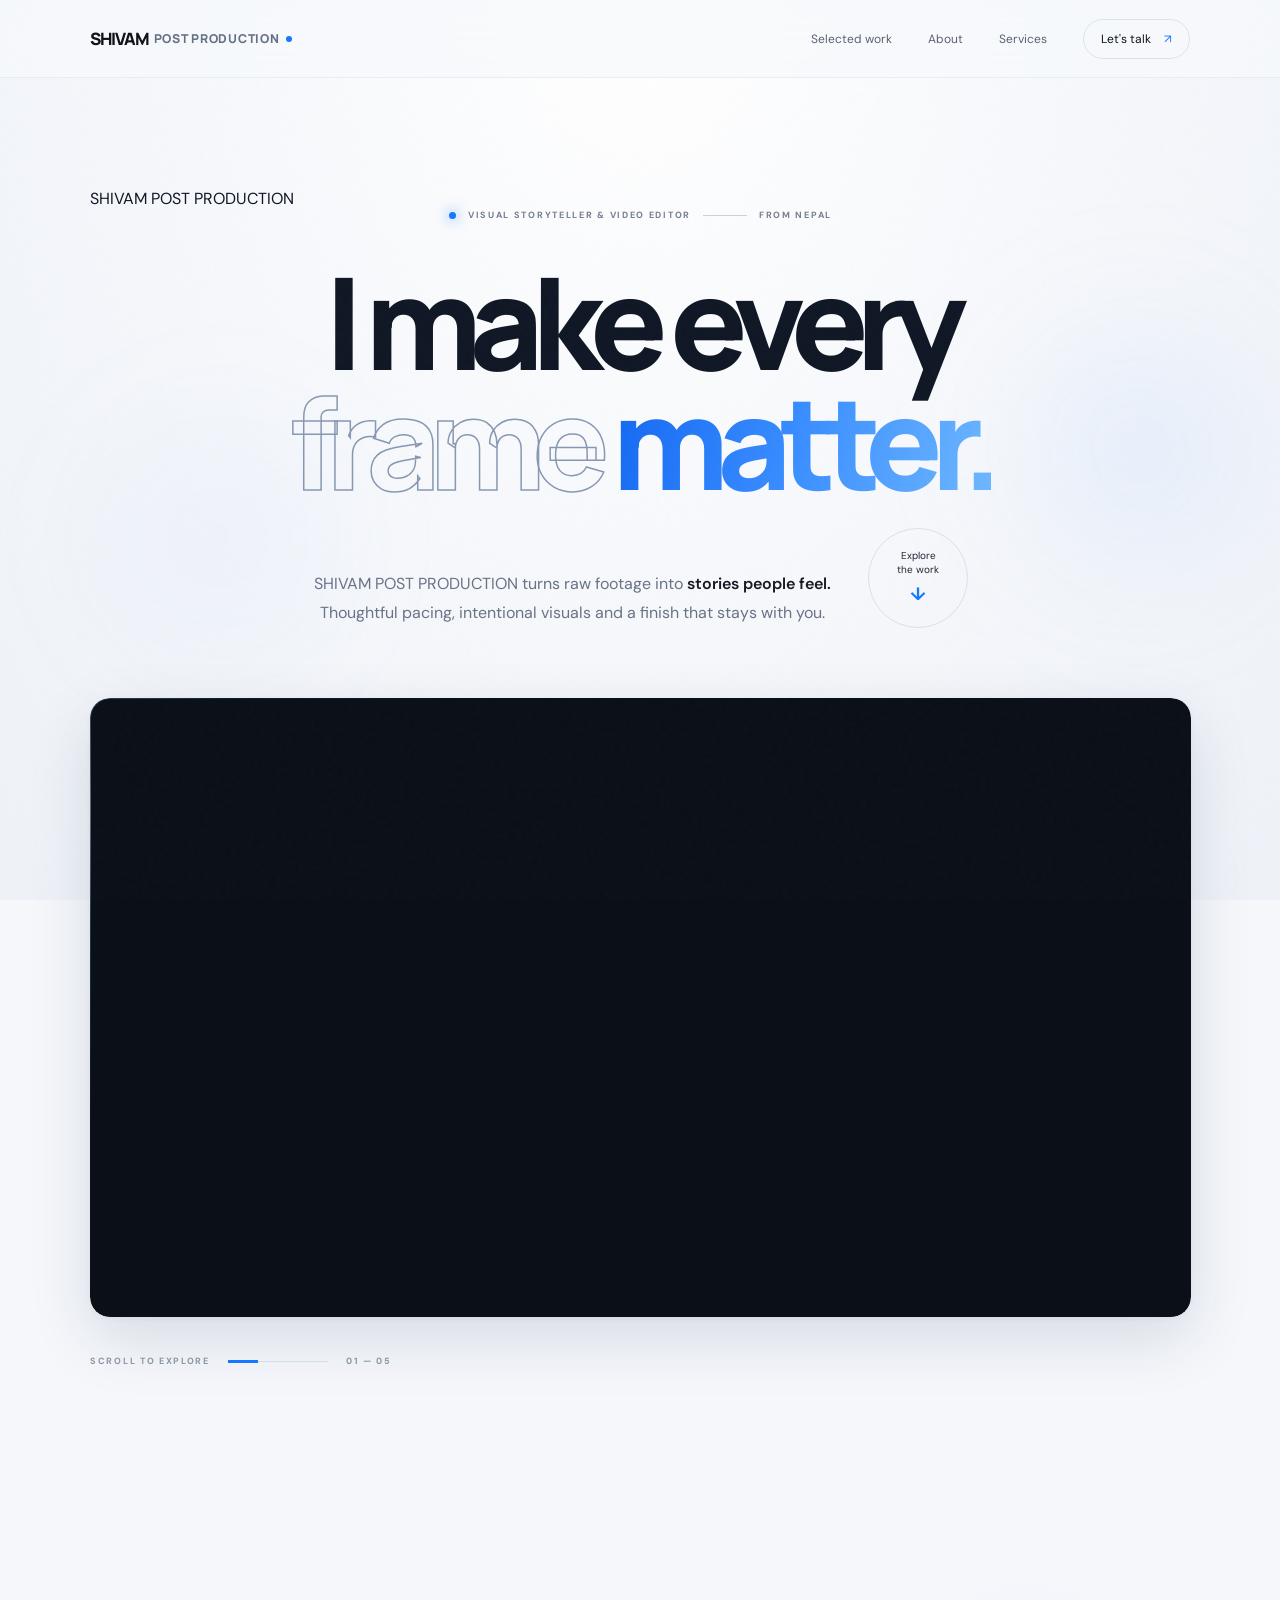
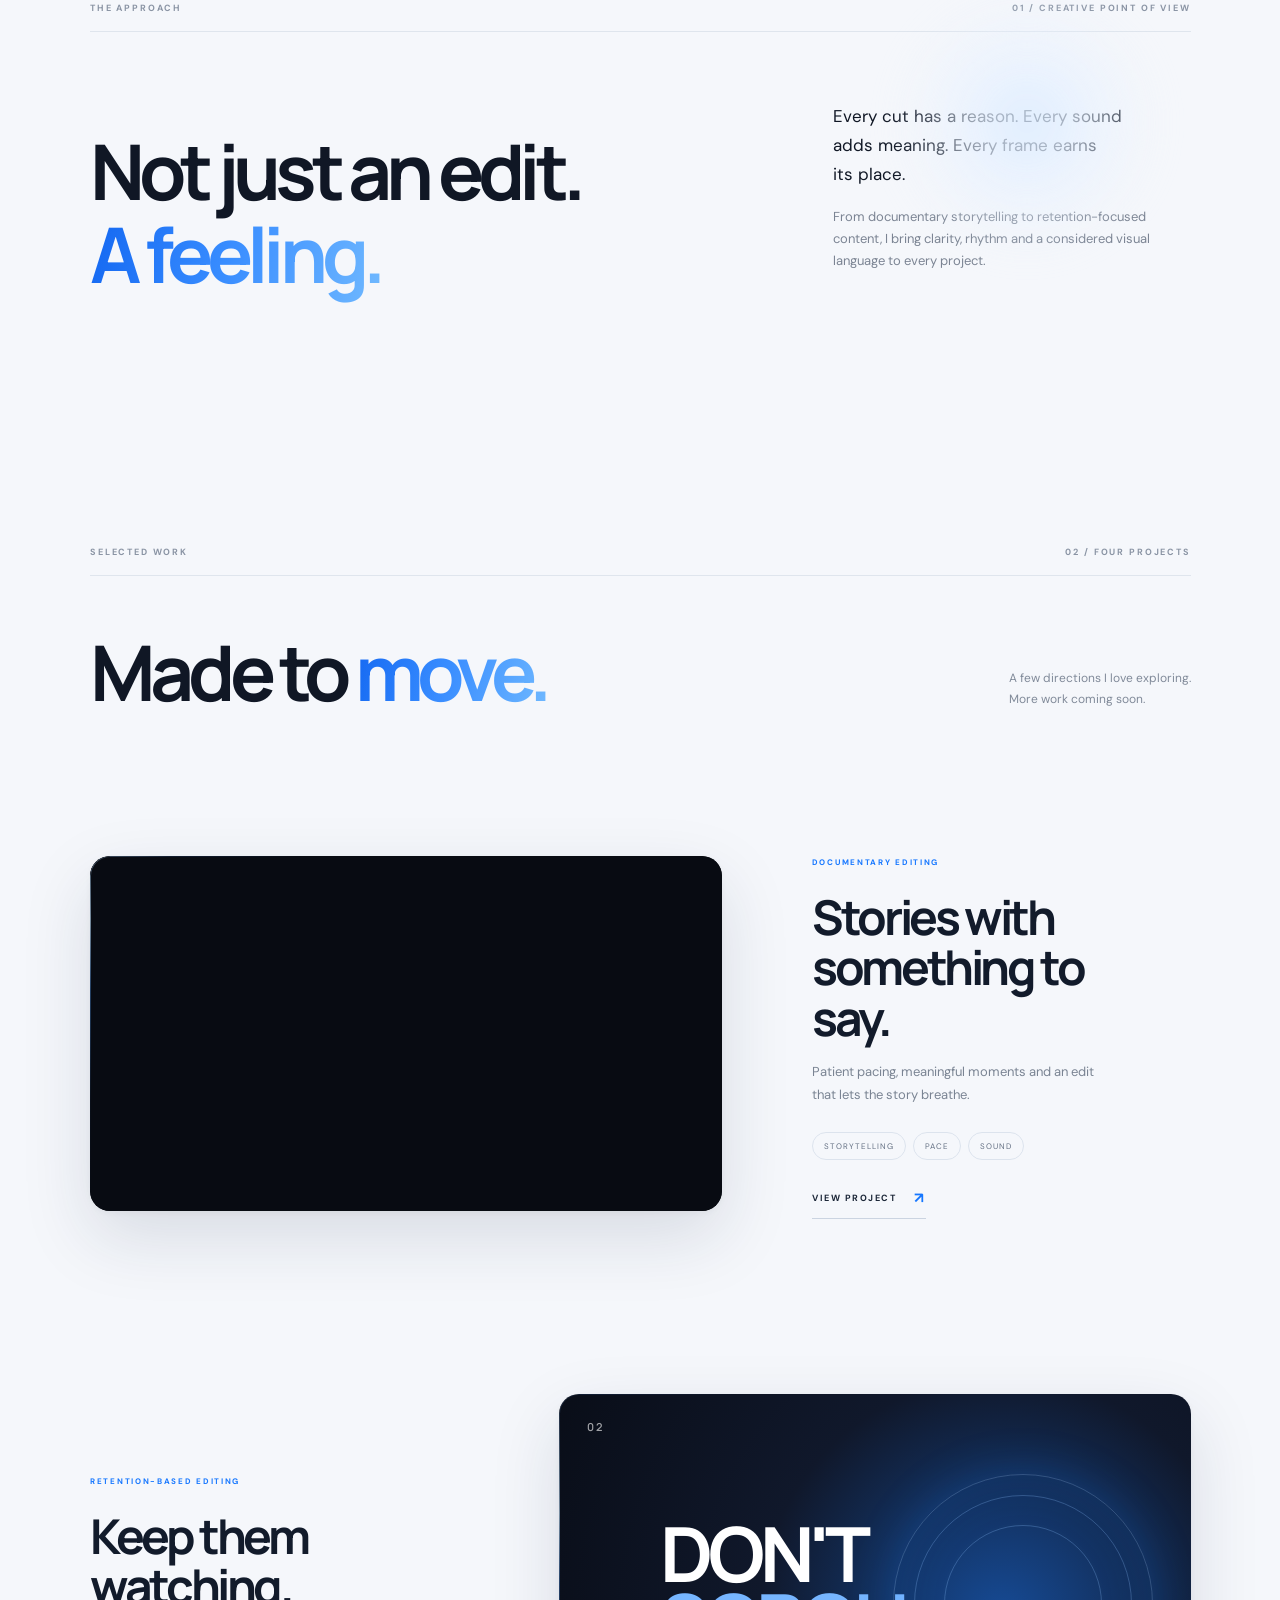
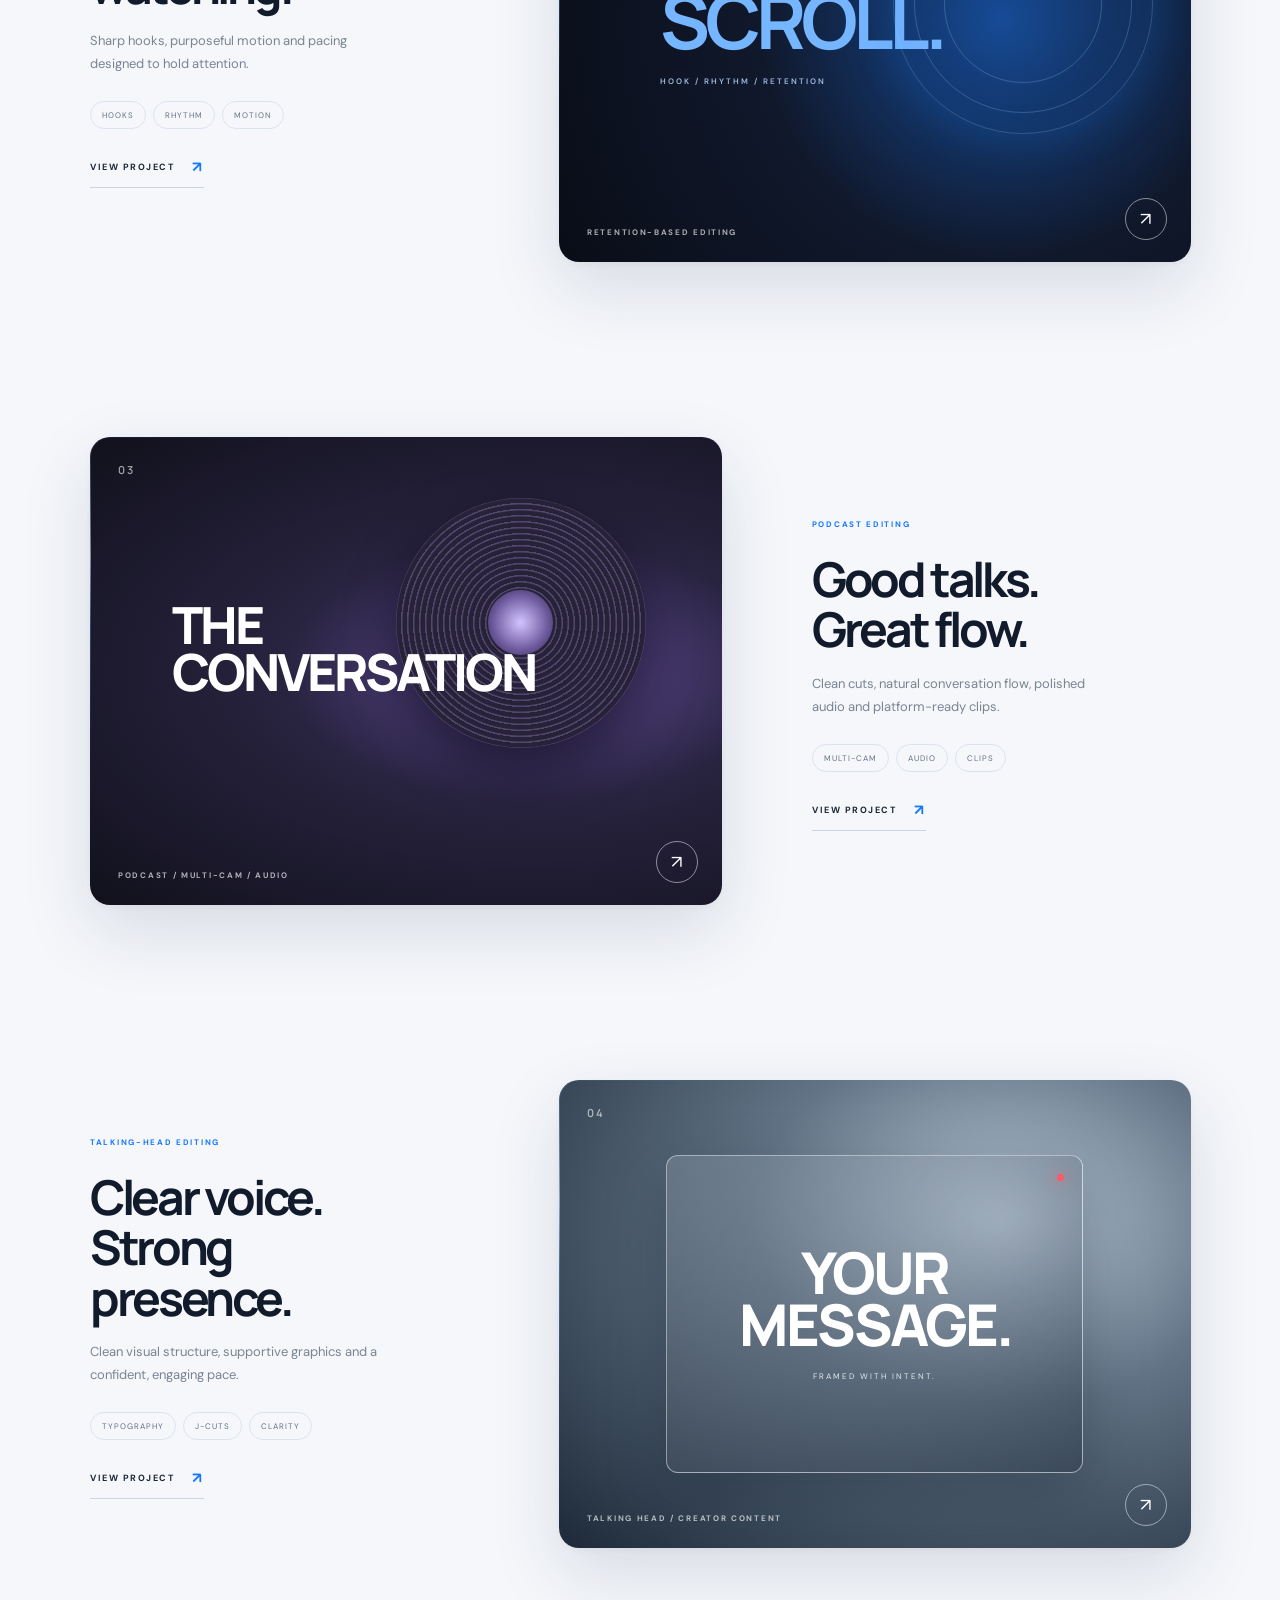
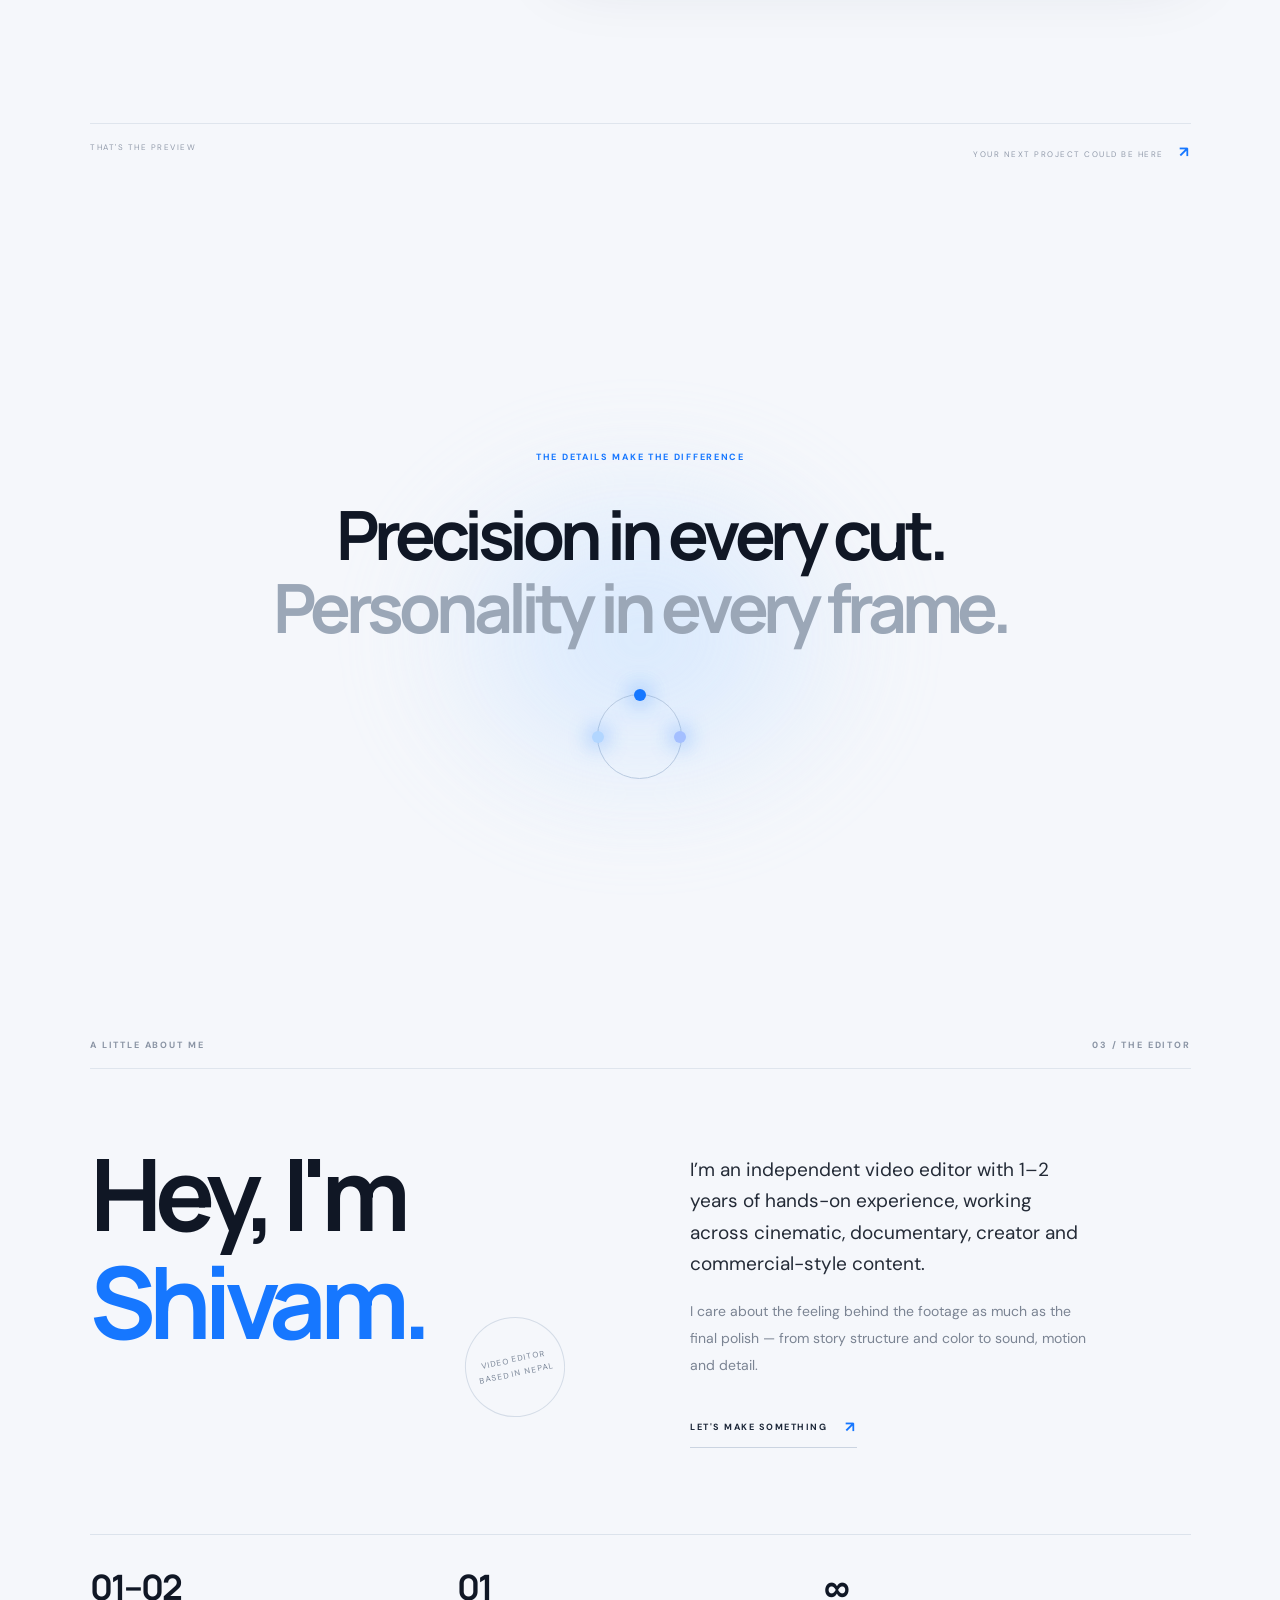
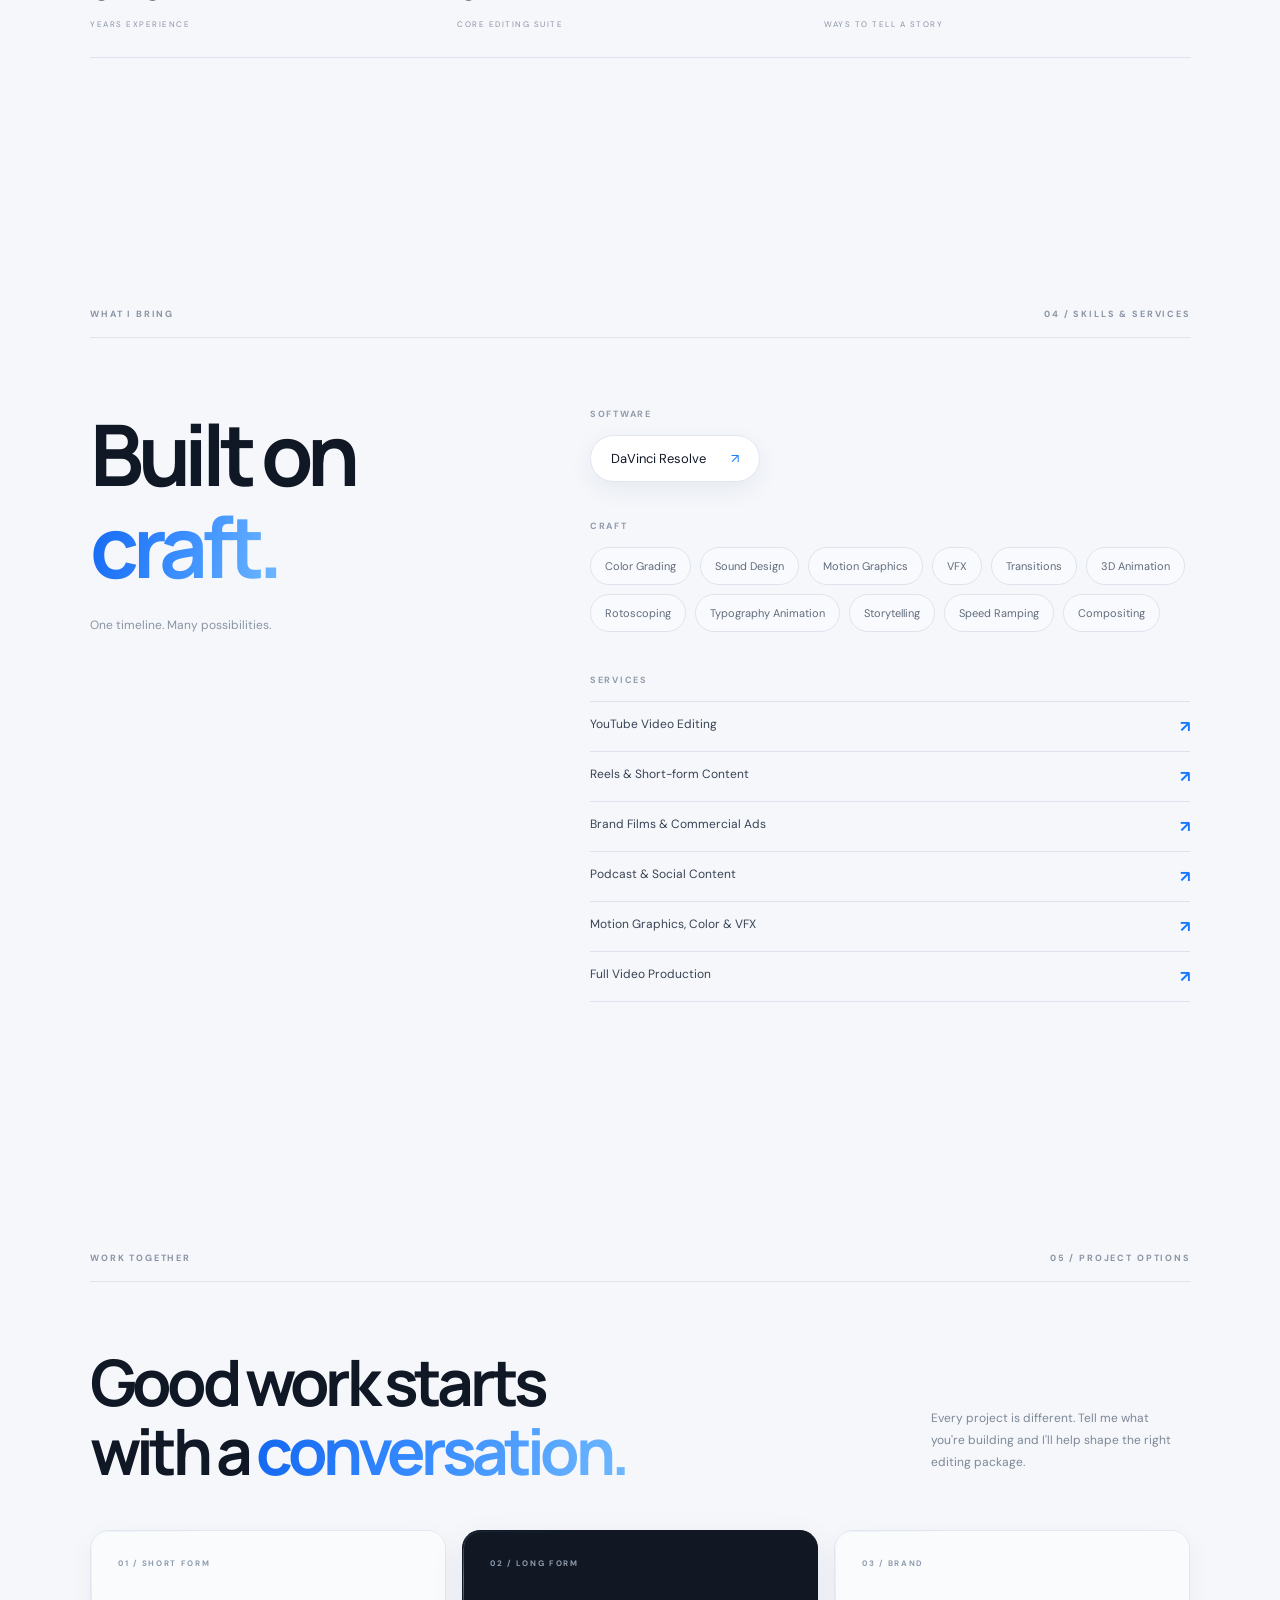
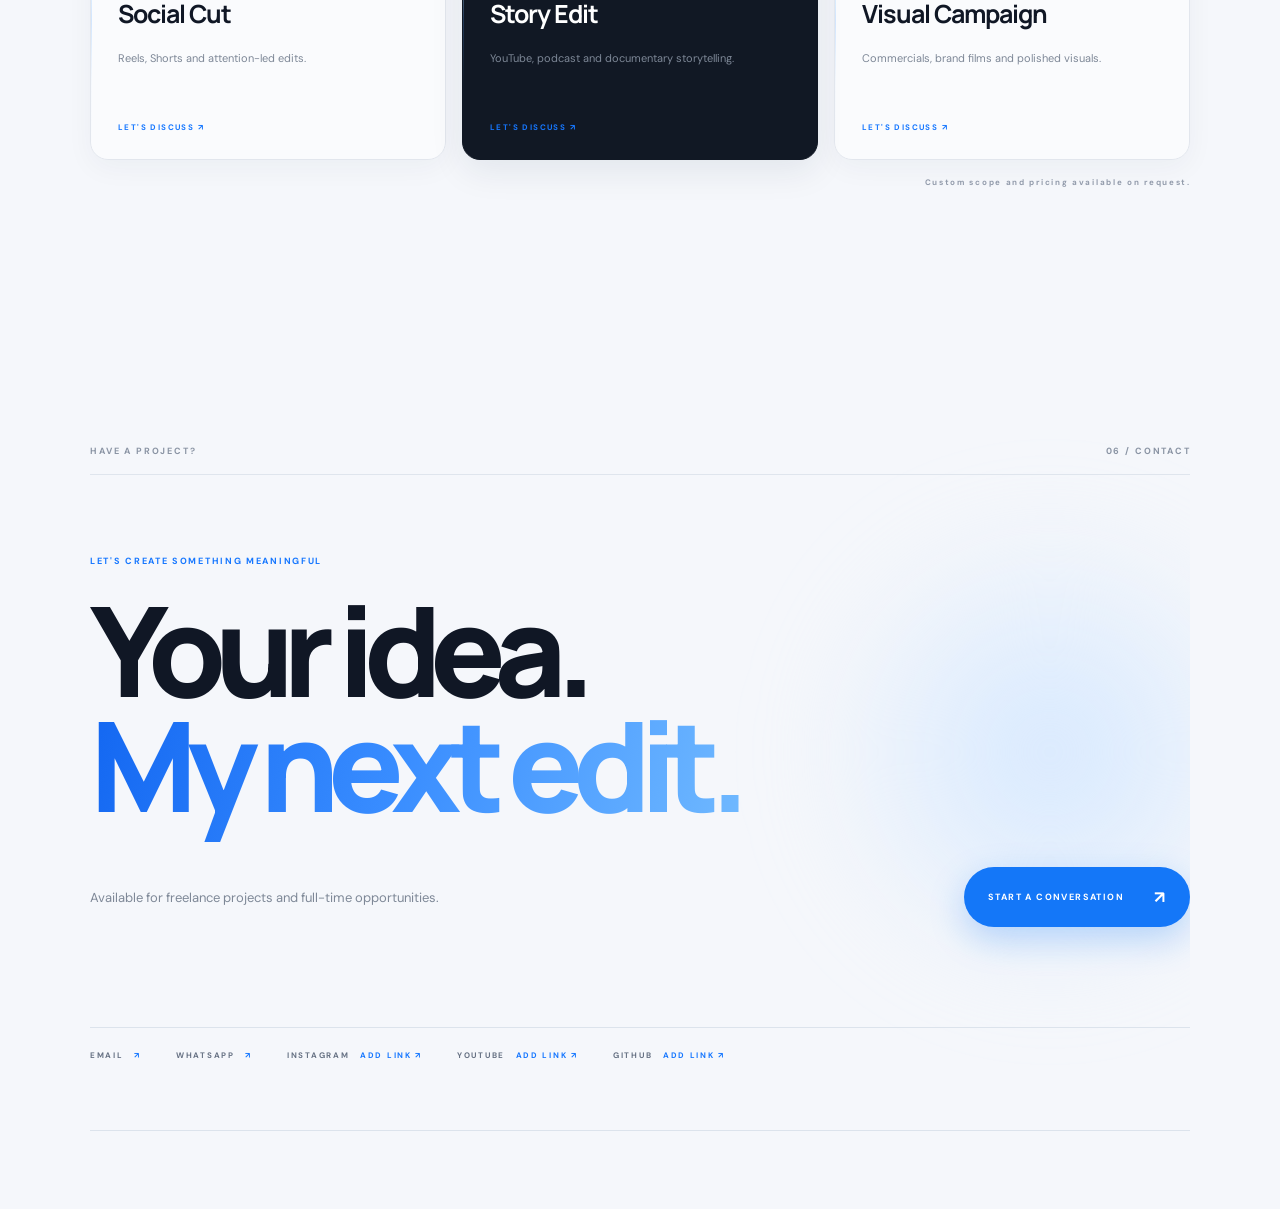
==== commit 42c83644: "Add files via upload" ====
--- a/index.html
+++ b/index.html
@@ -30,11 +30,11 @@
 
   <main>
     <section class="hero section-shell" id="home">
-      <div class="hero-brand reveal" aria-hidden="true"></div>
+      <div class="hero-brand reveal">SHIVAM POST PRODUCTION</div>
       <div class="hero-kicker reveal"><span class="status-dot"></span> VISUAL STORYTELLER &amp; VIDEO EDITOR <span class="kicker-line"></span> FROM NEPAL</div>
       <h1 class="hero-title reveal">I make every<br><span class="outline-word">frame</span> <span class="blue-word">matter.</span></h1>
       <div class="hero-bottom reveal">
-        
+        <p class="hero-copy">SHIVAM POST PRODUCTION turns raw footage into <strong>stories people feel.</strong> Thoughtful pacing, intentional visuals and a finish that stays with you.</p>
         <a class="round-link magnetic" href="#work"><span>Explore<br>the work</span><b>↓</b></a>
       </div>
       <div class="hero-media reveal">
@@ -42,6 +42,14 @@
         <div class="hero-video-frame">
           <span class="card-orbit-light" aria-hidden="true"></span>
           <div class="custom-player youtube-player" data-youtube-player>
+            <iframe
+              src="https://www.youtube-nocookie.com/embed/LsM6JlXAsaA?autoplay=0&amp;controls=1&amp;rel=0&amp;modestbranding=1&amp;playsinline=1&amp;iv_load_policy=3&amp;color=white"
+              title="SHIVAM POST PRODUCTION showreel"
+              loading="eager"
+              referrerpolicy="strict-origin-when-cross-origin"
+              allow="accelerometer; autoplay; clipboard-write; encrypted-media; gyroscope; picture-in-picture; web-share"
+              allowfullscreen>
+            </iframe>
           </div>
         </div>
       </div>
@@ -65,6 +73,14 @@
         <div class="project-glow"></div>
         <div class="project-visual visual-doc visual-doc-video" aria-label="Documentary project video">
           <div class="doc-video-embed">
+            <iframe
+              src="https://www.youtube-nocookie.com/embed/X7utxgBSWS4?autoplay=1&amp;mute=1&amp;controls=1&amp;loop=1&amp;playlist=X7utxgBSWS4&amp;rel=0&amp;playsinline=1&amp;iv_load_policy=3"
+              title="Documentary Editing Project"
+              loading="lazy"
+              referrerpolicy="strict-origin-when-cross-origin"
+              allow="accelerometer; autoplay; clipboard-write; encrypted-media; gyroscope; picture-in-picture; web-share"
+              allowfullscreen>
+            </iframe>
           </div>
           <span class="card-orbit-light" aria-hidden="true"></span>
         </div>
@@ -142,9 +158,9 @@
       <div class="section-label reveal"><span>A LITTLE ABOUT ME</span><span>03 / THE EDITOR</span></div>
       <div class="about-grid">
         <div class="about-title reveal"><h2>Hey, I'm<br><span>Shivam.</span></h2><div class="about-stamp">VIDEO EDITOR<br>BASED IN NEPAL</div></div>
-        <div class="about-copy reveal"><p class="about-lead">I'm an independent video editor with 3 years of experience, specializing in engaging edits, creative storytelling, and humor-driven content that captures audience attention.</p><p class="muted">I care about the feeling behind the footage as much as the final polish — from story structure and color to sound, motion and detail.</p><a href="#contact" class="text-link">LET'S MAKE SOMETHING <span>↗</span></a></div>
-      </div>
-      <div class="stats-row reveal"><div><strong>03</strong><span>YEARS EXPERIENCE</span></div><div><strong>01</strong><span>CORE EDITING SUITE</span></div><div><strong>∞</strong><span>WAYS TO TELL A STORY</span></div></div>
+        <div class="about-copy reveal"><p class="about-lead">I’m an independent video editor with 1–2 years of hands-on experience, working across cinematic, documentary, creator and commercial-style content.</p><p class="muted">I care about the feeling behind the footage as much as the final polish — from story structure and color to sound, motion and detail.</p><a href="#contact" class="text-link">LET'S MAKE SOMETHING <span>↗</span></a></div>
+      </div>
+      <div class="stats-row reveal"><div><strong>01–02</strong><span>YEARS EXPERIENCE</span></div><div><strong>01</strong><span>CORE EDITING SUITE</span></div><div><strong>∞</strong><span>WAYS TO TELL A STORY</span></div></div>
     </section>
 
     <section class="skills section-shell" id="services">
@@ -184,7 +200,7 @@
       <div class="contact-links reveal"><a href="mailto:contact.shivampost@gmail.com">EMAIL <span>↗</span></a><a href="https://wa.me/9779713517297" target="_blank" rel="noreferrer">WHATSAPP <span>↗</span></a><a href="#" class="social-placeholder" data-social="Instagram">INSTAGRAM <span>ADD LINK ↗</span></a><a href="#" class="social-placeholder" data-social="YouTube">YOUTUBE <span>ADD LINK ↗</span></a><a href="#" class="social-placeholder" data-social="GitHub">GITHUB <span>ADD LINK ↗</span></a></div>
     </section>
   </main>
-  <footer class="footer"><a class="brand" href="#home">SHIVAM<span>POST PRODUCTION</span><i></i></a><span>FRAMES THAT MOVE. STORIES THAT STAY.</span><a href="#home">BACK TO TOP ↑</a></footer>
+  <footer class="footer"><a class="brand" href="#home">SHIVAM<span>POST PRODUCTION</span><i></i></a><span>FRAMES THAT MOVE. STORIES THAT STAY.</span><span>© <span id="year"></span> SHIVAM POST</span><a href="#home">BACK TO TOP ↑</a></footer>
 
   <dialog class="project-dialog"><button class="dialog-close" aria-label="Close">×</button><span class="dialog-kicker">SELECTED PROJECT</span><h3 class="dialog-title">Project title</h3><p class="dialog-copy">Project video link will be added here.</p><a class="dialog-action" href="#" target="_blank" rel="noreferrer">WATCH PROJECT ↗</a></dialog>
   <script src="script.js"></script>
--- a/style.css
+++ b/style.css
@@ -412,18 +412,3 @@
 @media (max-width: 520px) {
   .visual-doc-video { aspect-ratio: 16 / 9 !important; }
 }
-
-/* Match all four portfolio project cards to a 16:9 frame */
-.project-visual.visual-retention,
-.project-visual.visual-podcast,
-.project-visual.visual-talking {
-  aspect-ratio: 16 / 9 !important;
-}
-
-@media (max-width: 800px) {
-  .project-visual.visual-retention,
-  .project-visual.visual-podcast,
-  .project-visual.visual-talking {
-    aspect-ratio: 16 / 9 !important;
-  }
-}
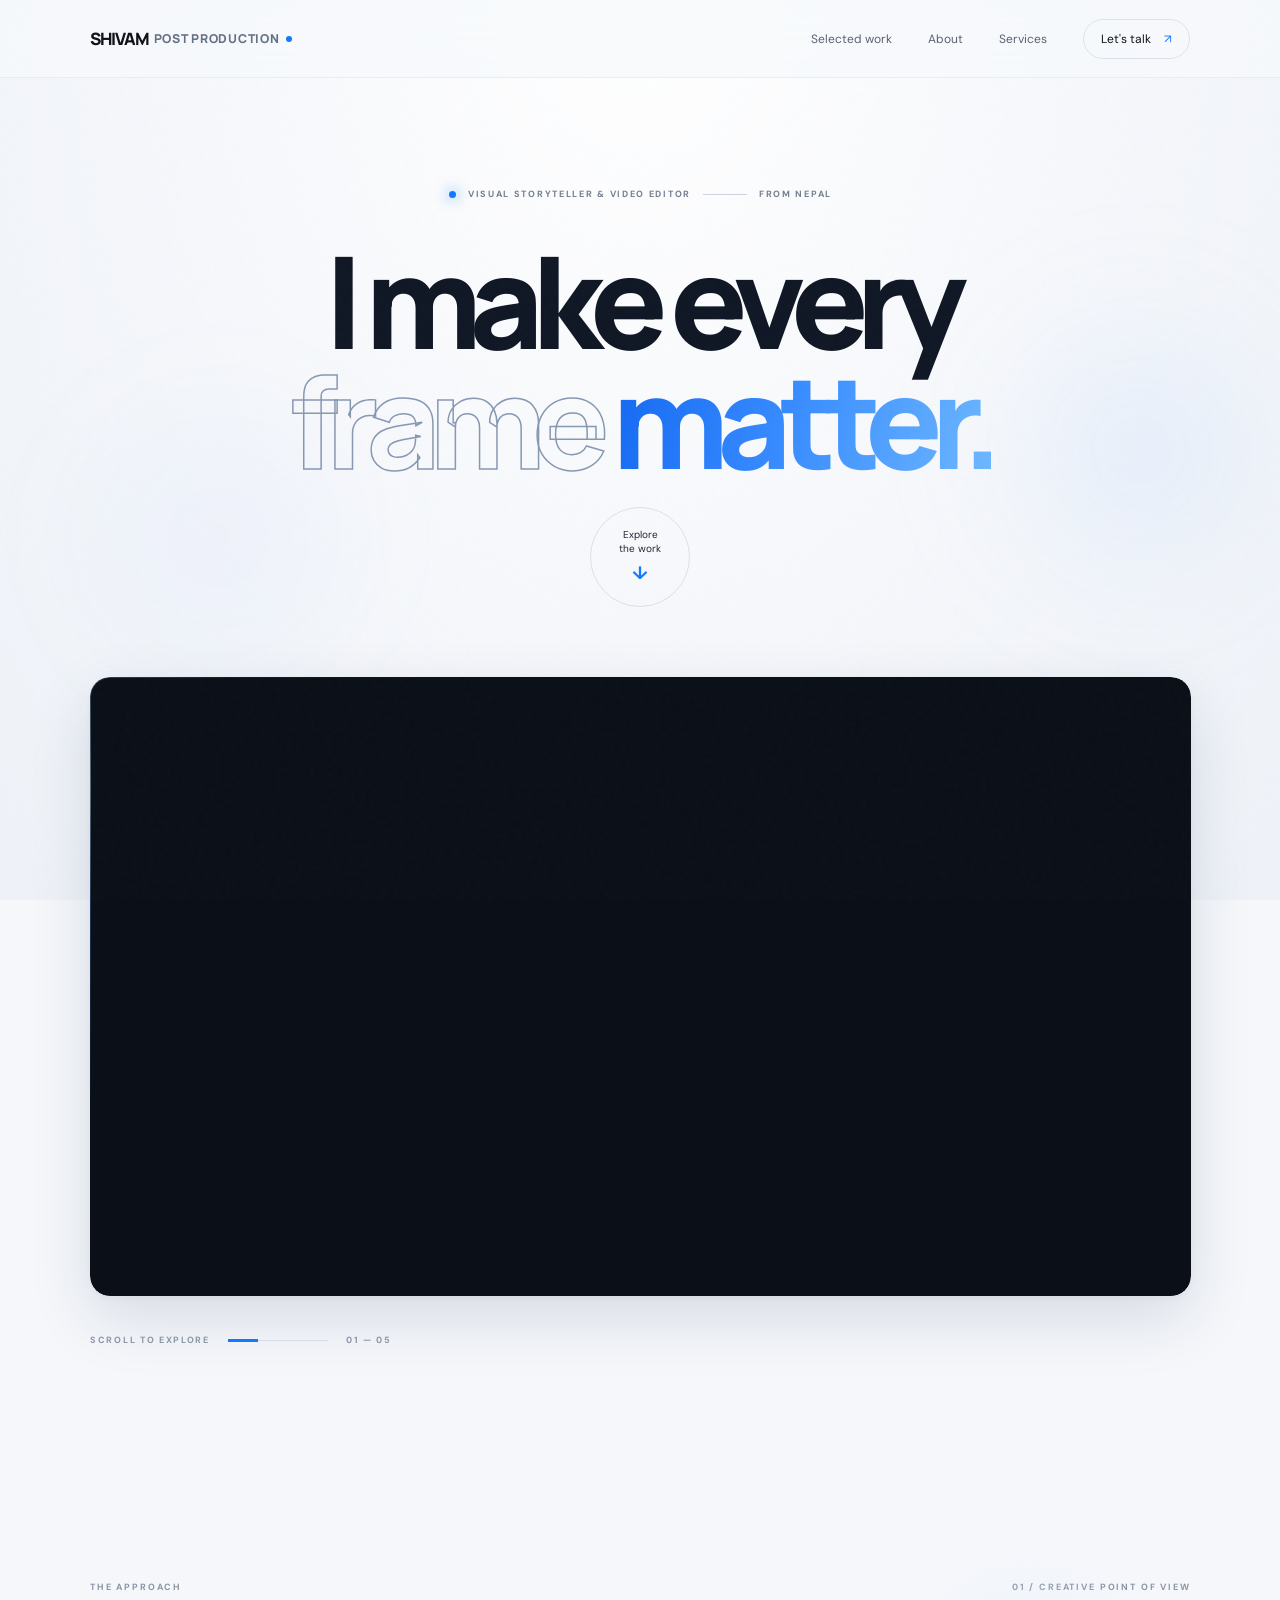
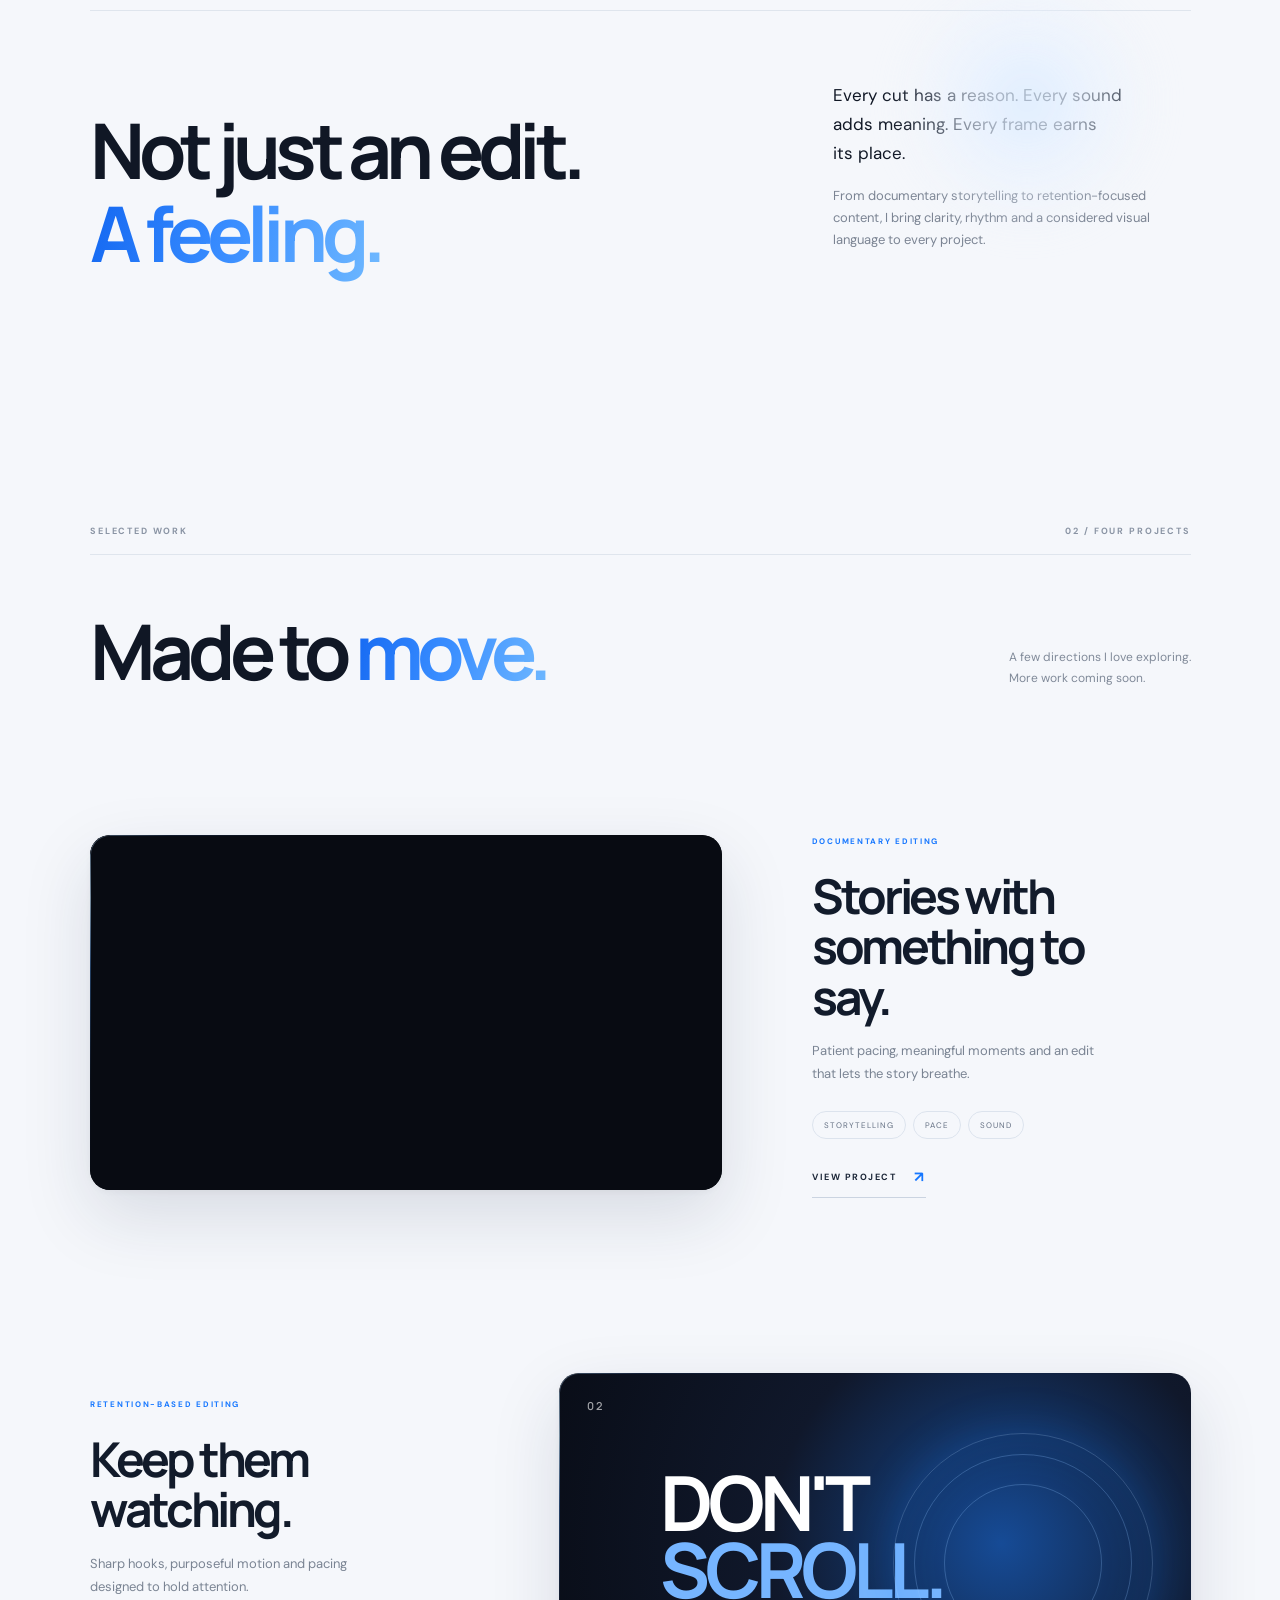
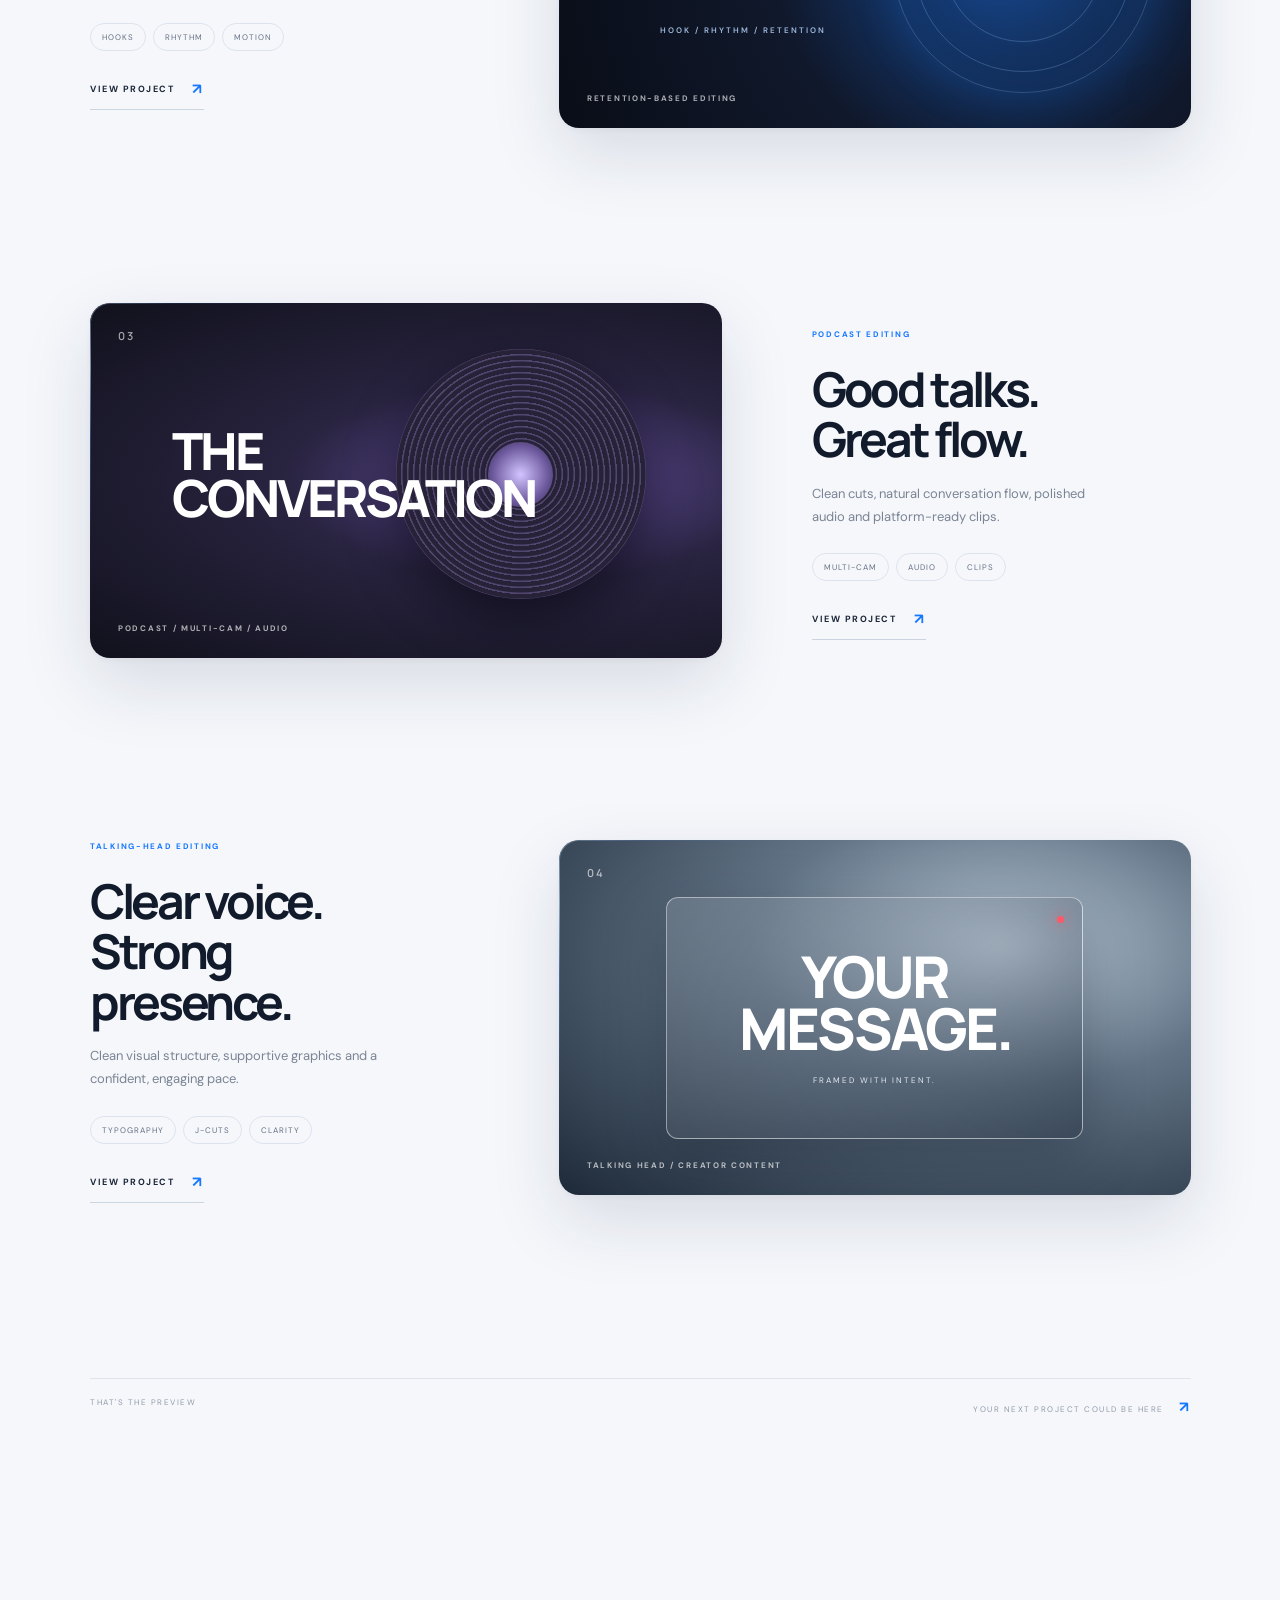
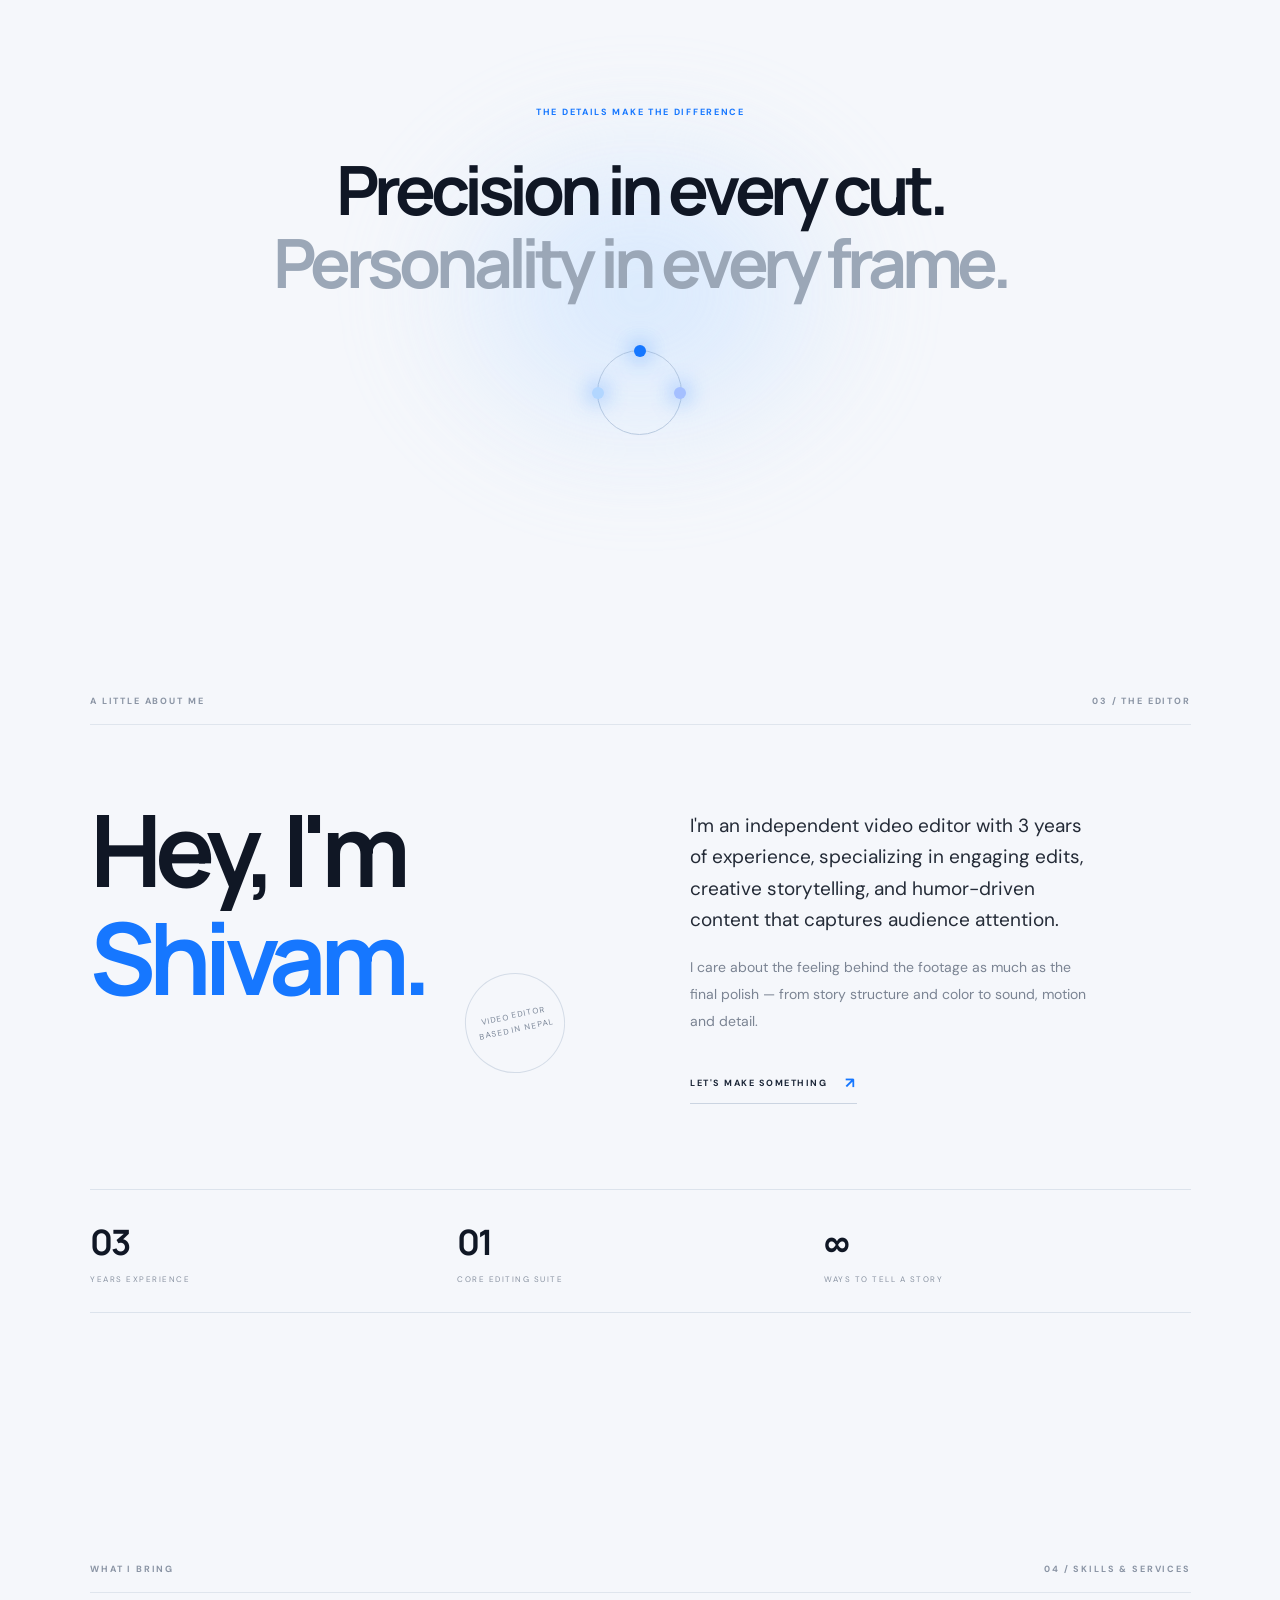
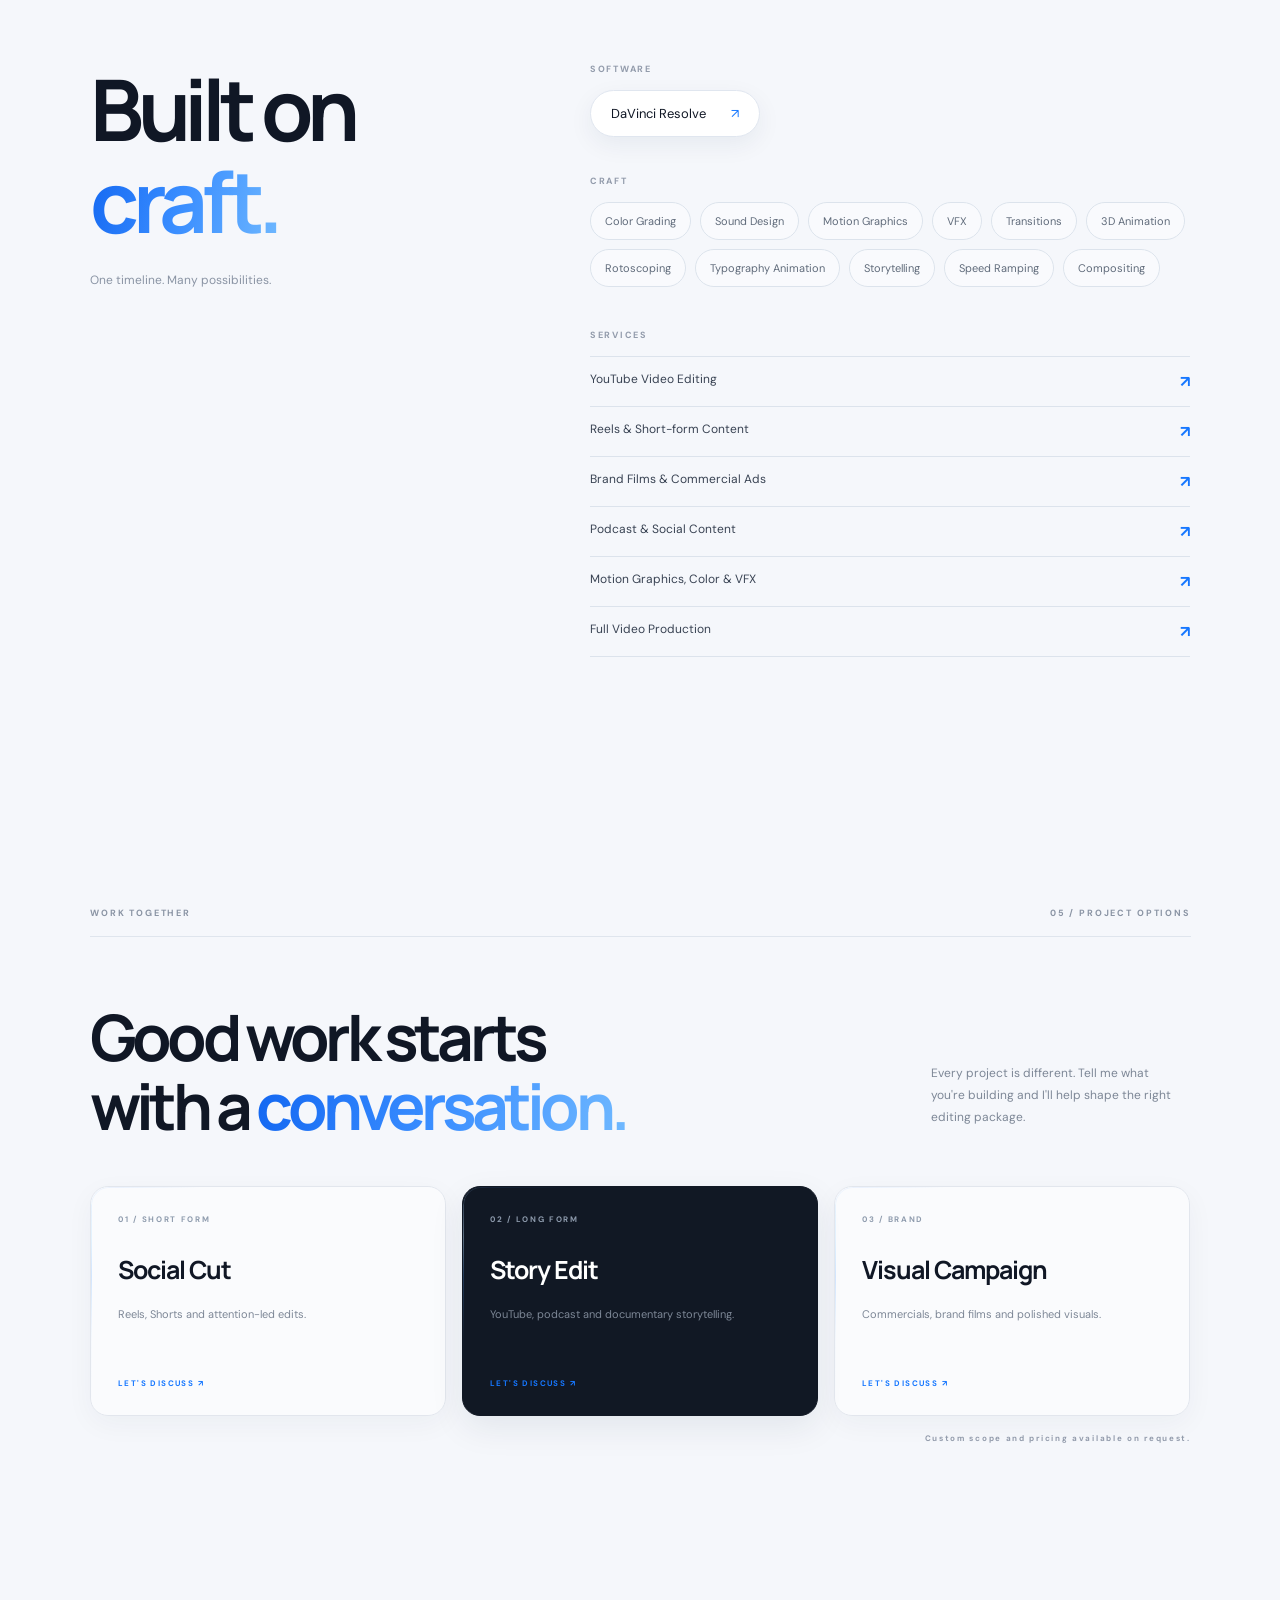
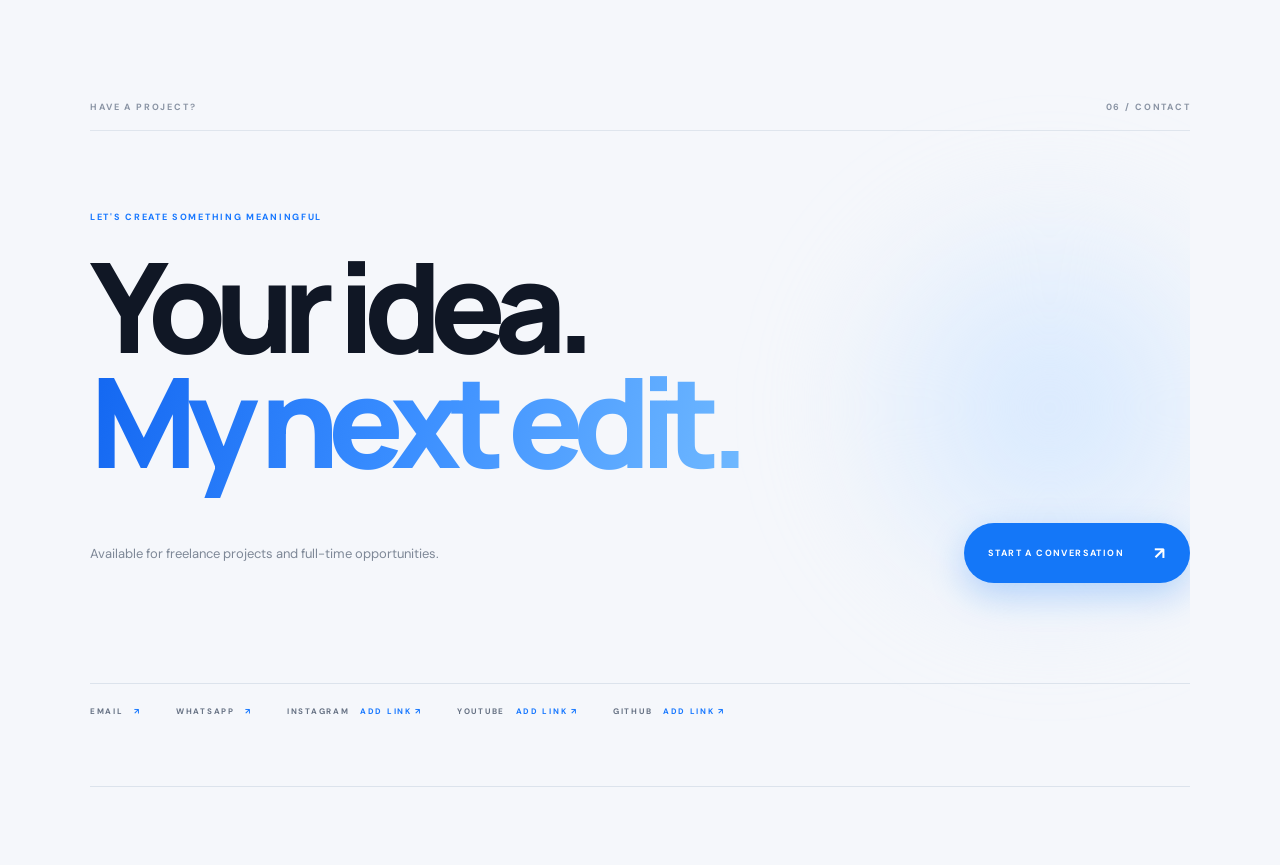
==== commit 22a44a12: "Add files via upload" ====
--- a/index.html
+++ b/index.html
@@ -30,11 +30,11 @@
 
   <main>
     <section class="hero section-shell" id="home">
-      <div class="hero-brand reveal">SHIVAM POST PRODUCTION</div>
+      <div class="hero-brand reveal" aria-hidden="true"></div>
       <div class="hero-kicker reveal"><span class="status-dot"></span> VISUAL STORYTELLER &amp; VIDEO EDITOR <span class="kicker-line"></span> FROM NEPAL</div>
       <h1 class="hero-title reveal">I make every<br><span class="outline-word">frame</span> <span class="blue-word">matter.</span></h1>
       <div class="hero-bottom reveal">
-        <p class="hero-copy">SHIVAM POST PRODUCTION turns raw footage into <strong>stories people feel.</strong> Thoughtful pacing, intentional visuals and a finish that stays with you.</p>
+        
         <a class="round-link magnetic" href="#work"><span>Explore<br>the work</span><b>↓</b></a>
       </div>
       <div class="hero-media reveal">
@@ -42,14 +42,6 @@
         <div class="hero-video-frame">
           <span class="card-orbit-light" aria-hidden="true"></span>
           <div class="custom-player youtube-player" data-youtube-player>
-            <iframe
-              src="https://www.youtube-nocookie.com/embed/LsM6JlXAsaA?autoplay=0&amp;controls=1&amp;rel=0&amp;modestbranding=1&amp;playsinline=1&amp;iv_load_policy=3&amp;color=white"
-              title="SHIVAM POST PRODUCTION showreel"
-              loading="eager"
-              referrerpolicy="strict-origin-when-cross-origin"
-              allow="accelerometer; autoplay; clipboard-write; encrypted-media; gyroscope; picture-in-picture; web-share"
-              allowfullscreen>
-            </iframe>
           </div>
         </div>
       </div>
@@ -73,14 +65,6 @@
         <div class="project-glow"></div>
         <div class="project-visual visual-doc visual-doc-video" aria-label="Documentary project video">
           <div class="doc-video-embed">
-            <iframe
-              src="https://www.youtube-nocookie.com/embed/X7utxgBSWS4?autoplay=1&amp;mute=1&amp;controls=1&amp;loop=1&amp;playlist=X7utxgBSWS4&amp;rel=0&amp;playsinline=1&amp;iv_load_policy=3"
-              title="Documentary Editing Project"
-              loading="lazy"
-              referrerpolicy="strict-origin-when-cross-origin"
-              allow="accelerometer; autoplay; clipboard-write; encrypted-media; gyroscope; picture-in-picture; web-share"
-              allowfullscreen>
-            </iframe>
           </div>
           <span class="card-orbit-light" aria-hidden="true"></span>
         </div>
@@ -158,9 +142,9 @@
       <div class="section-label reveal"><span>A LITTLE ABOUT ME</span><span>03 / THE EDITOR</span></div>
       <div class="about-grid">
         <div class="about-title reveal"><h2>Hey, I'm<br><span>Shivam.</span></h2><div class="about-stamp">VIDEO EDITOR<br>BASED IN NEPAL</div></div>
-        <div class="about-copy reveal"><p class="about-lead">I’m an independent video editor with 1–2 years of hands-on experience, working across cinematic, documentary, creator and commercial-style content.</p><p class="muted">I care about the feeling behind the footage as much as the final polish — from story structure and color to sound, motion and detail.</p><a href="#contact" class="text-link">LET'S MAKE SOMETHING <span>↗</span></a></div>
+        <div class="about-copy reveal"><p class="about-lead">I'm an independent video editor with 3 years of experience, specializing in engaging edits, creative storytelling, and humor-driven content that captures audience attention.</p><p class="muted">I care about the feeling behind the footage as much as the final polish — from story structure and color to sound, motion and detail.</p><a href="#contact" class="text-link">LET'S MAKE SOMETHING <span>↗</span></a></div>
       </div>
-      <div class="stats-row reveal"><div><strong>01–02</strong><span>YEARS EXPERIENCE</span></div><div><strong>01</strong><span>CORE EDITING SUITE</span></div><div><strong>∞</strong><span>WAYS TO TELL A STORY</span></div></div>
+      <div class="stats-row reveal"><div><strong>03</strong><span>YEARS EXPERIENCE</span></div><div><strong>01</strong><span>CORE EDITING SUITE</span></div><div><strong>∞</strong><span>WAYS TO TELL A STORY</span></div></div>
     </section>
 
     <section class="skills section-shell" id="services">
--- a/style.css
+++ b/style.css
@@ -412,3 +412,18 @@
 @media (max-width: 520px) {
   .visual-doc-video { aspect-ratio: 16 / 9 !important; }
 }
+
+/* Match all four portfolio project cards to a 16:9 frame */
+.project-visual.visual-retention,
+.project-visual.visual-podcast,
+.project-visual.visual-talking {
+  aspect-ratio: 16 / 9 !important;
+}
+
+@media (max-width: 800px) {
+  .project-visual.visual-retention,
+  .project-visual.visual-podcast,
+  .project-visual.visual-talking {
+    aspect-ratio: 16 / 9 !important;
+  }
+}
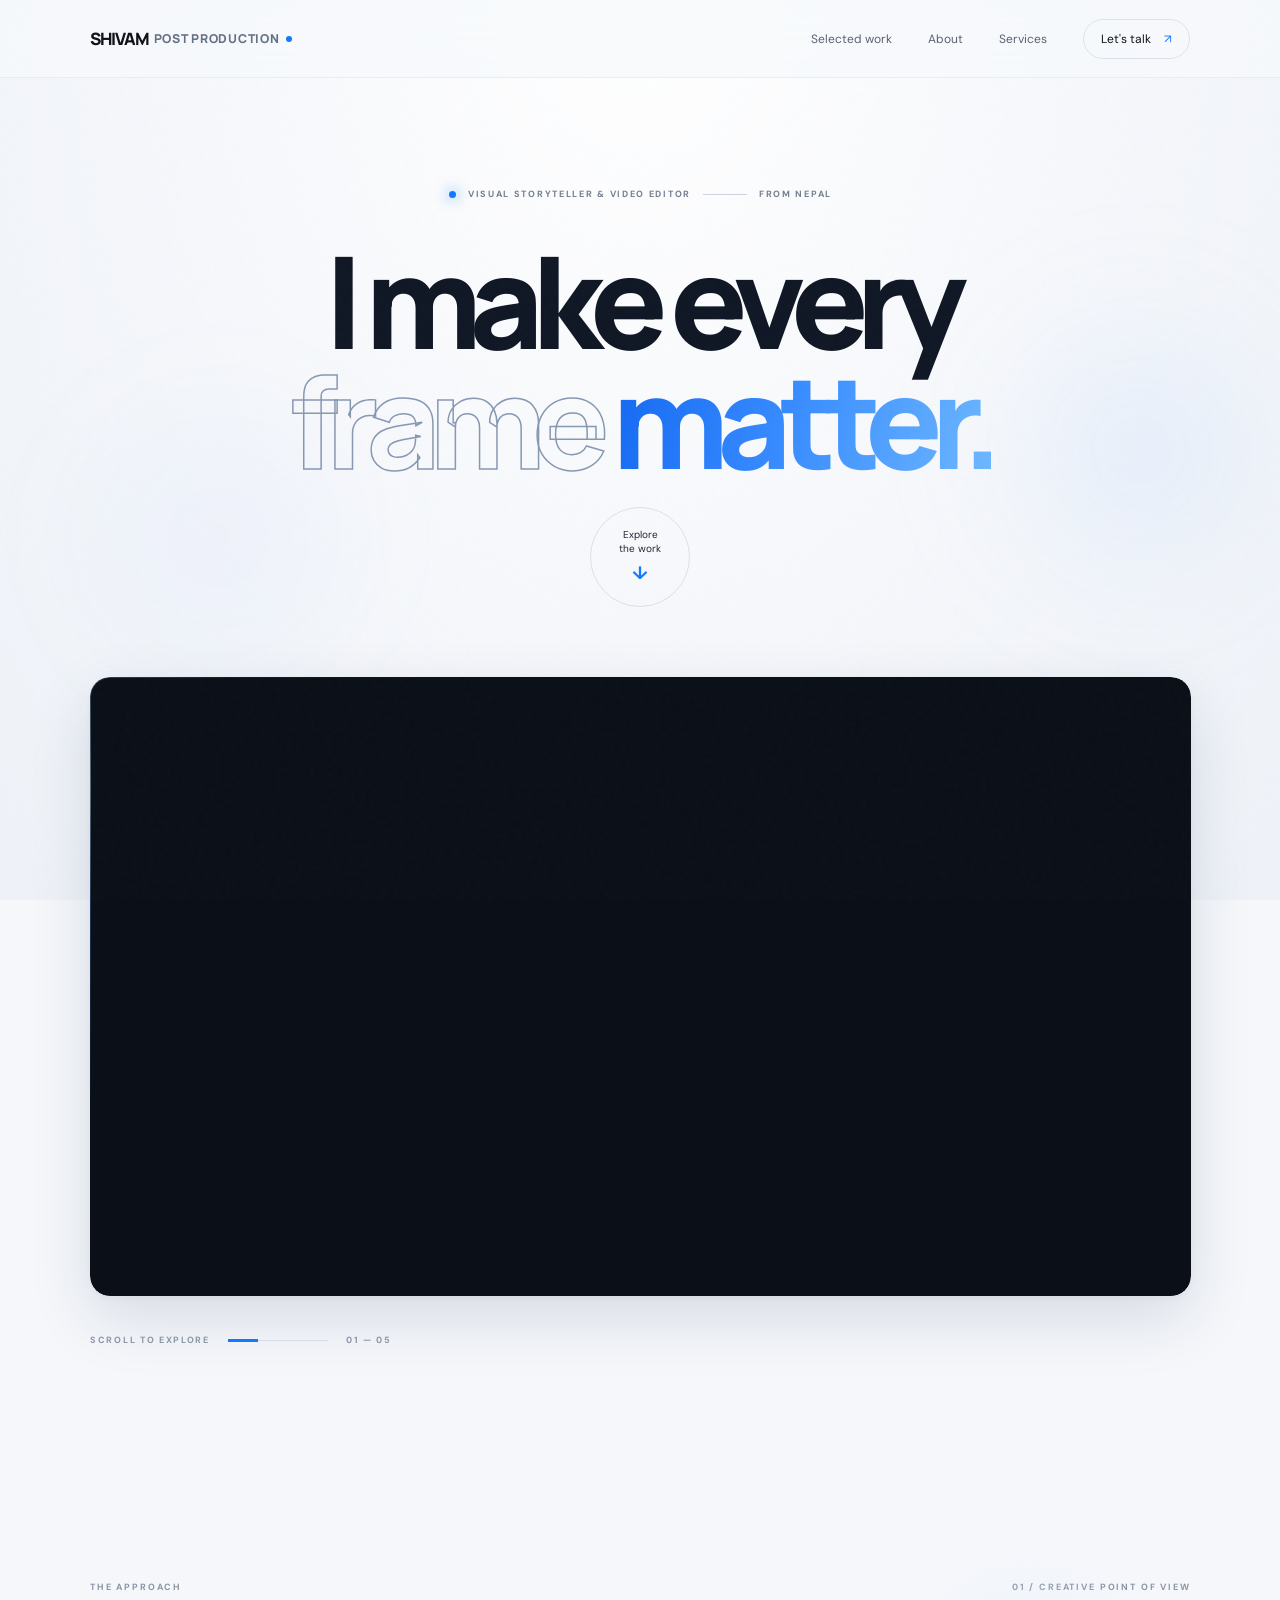
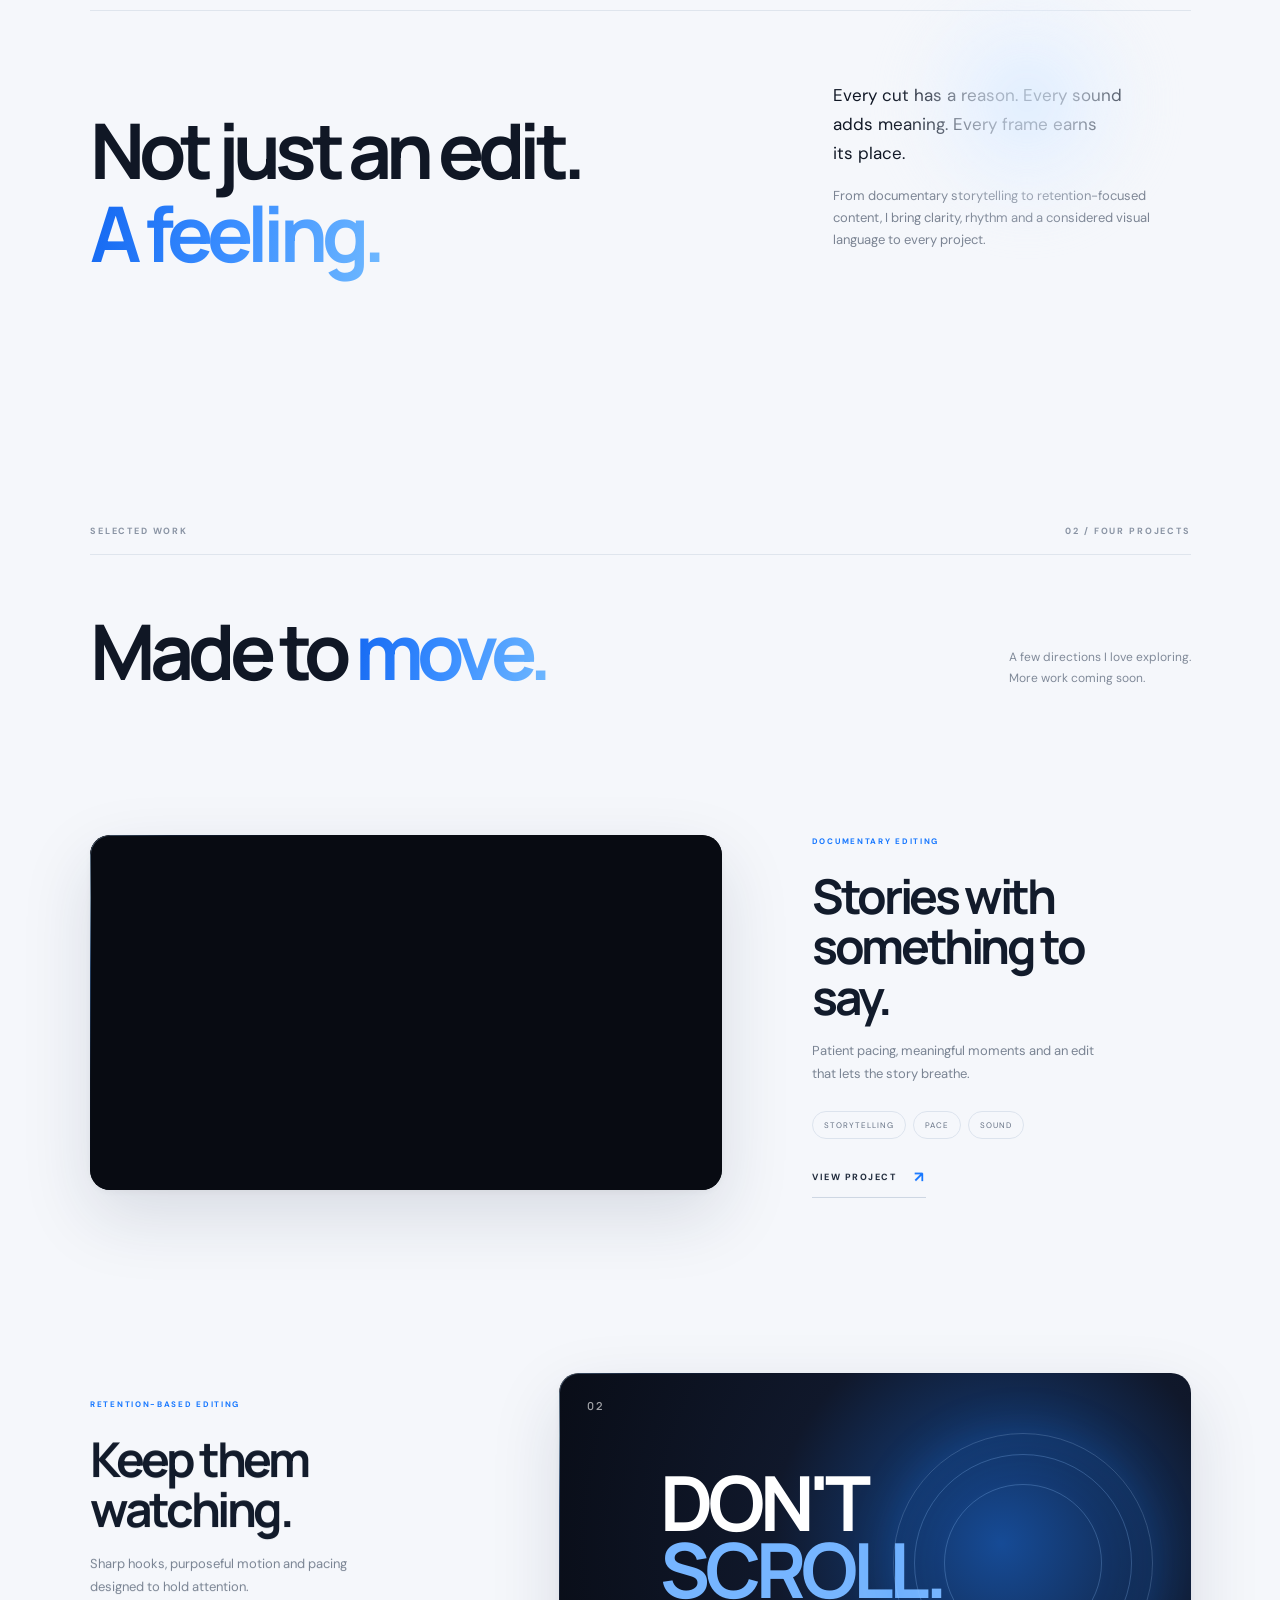
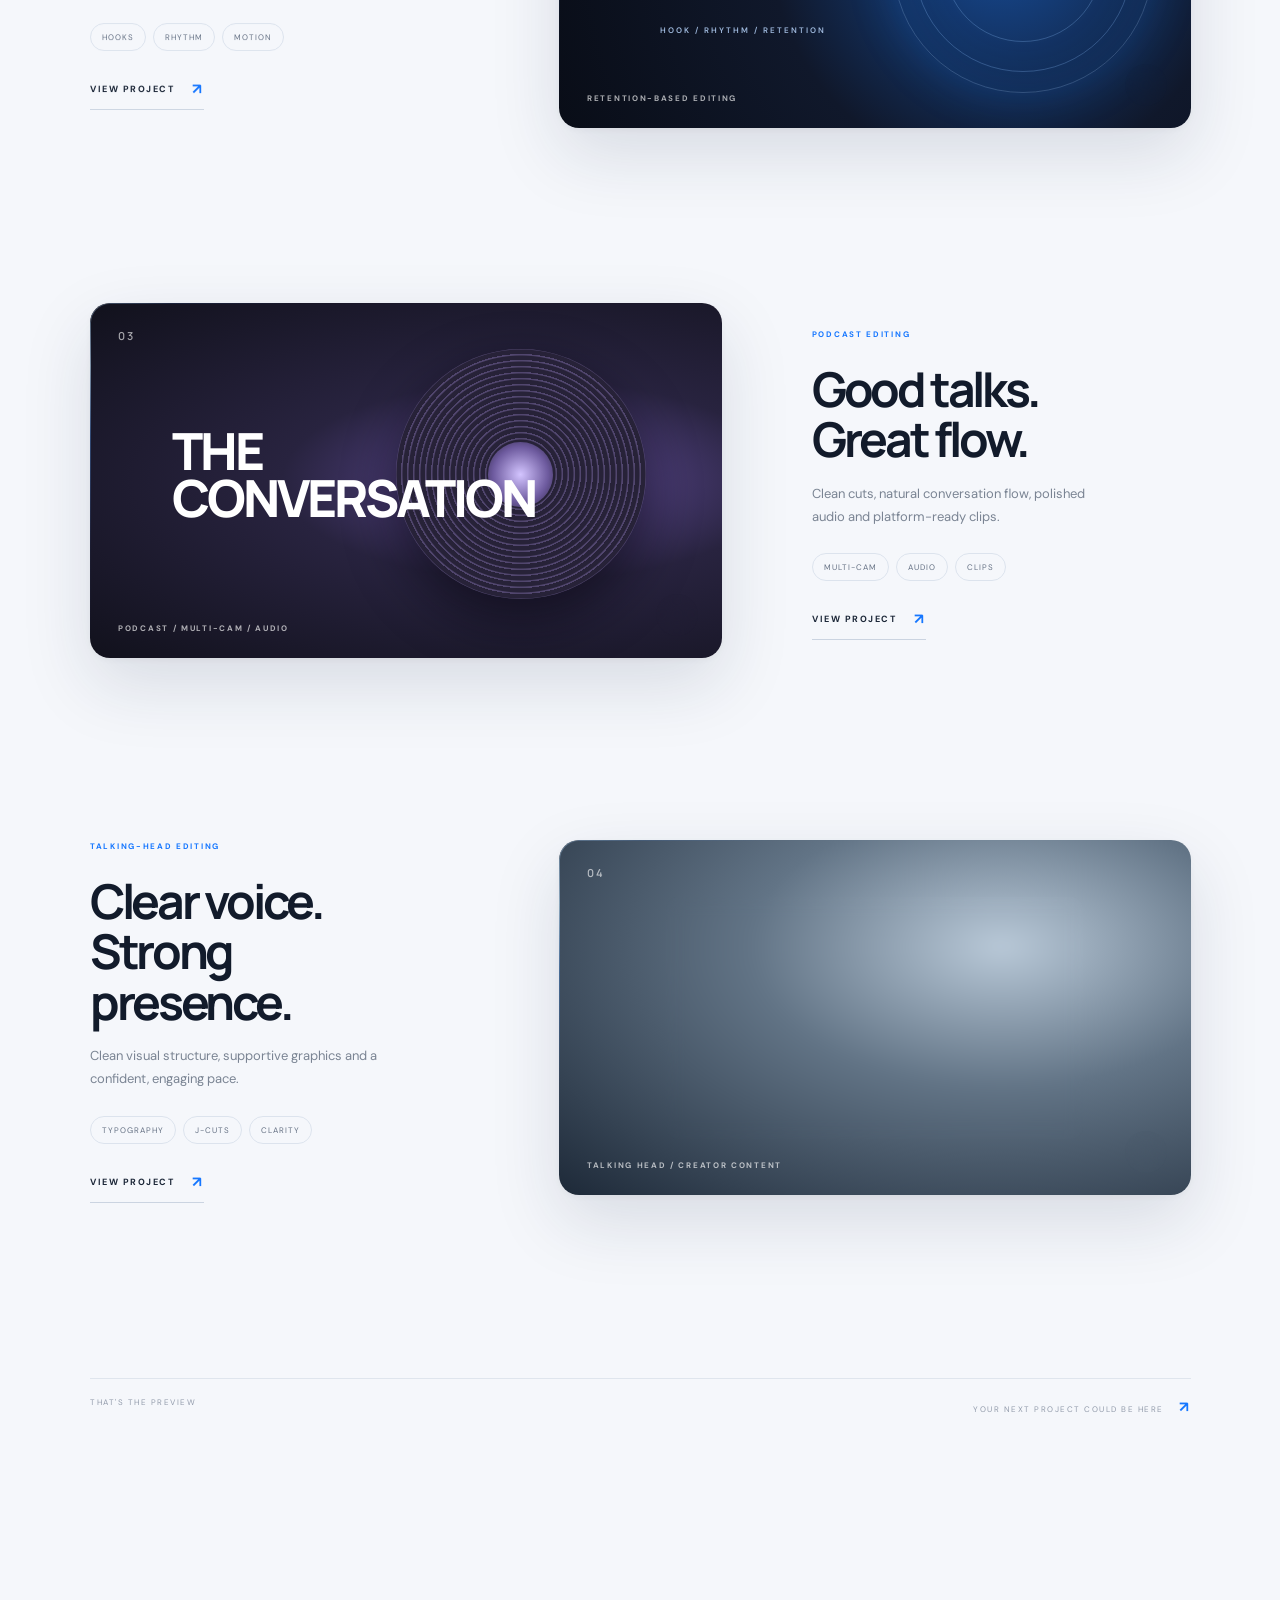
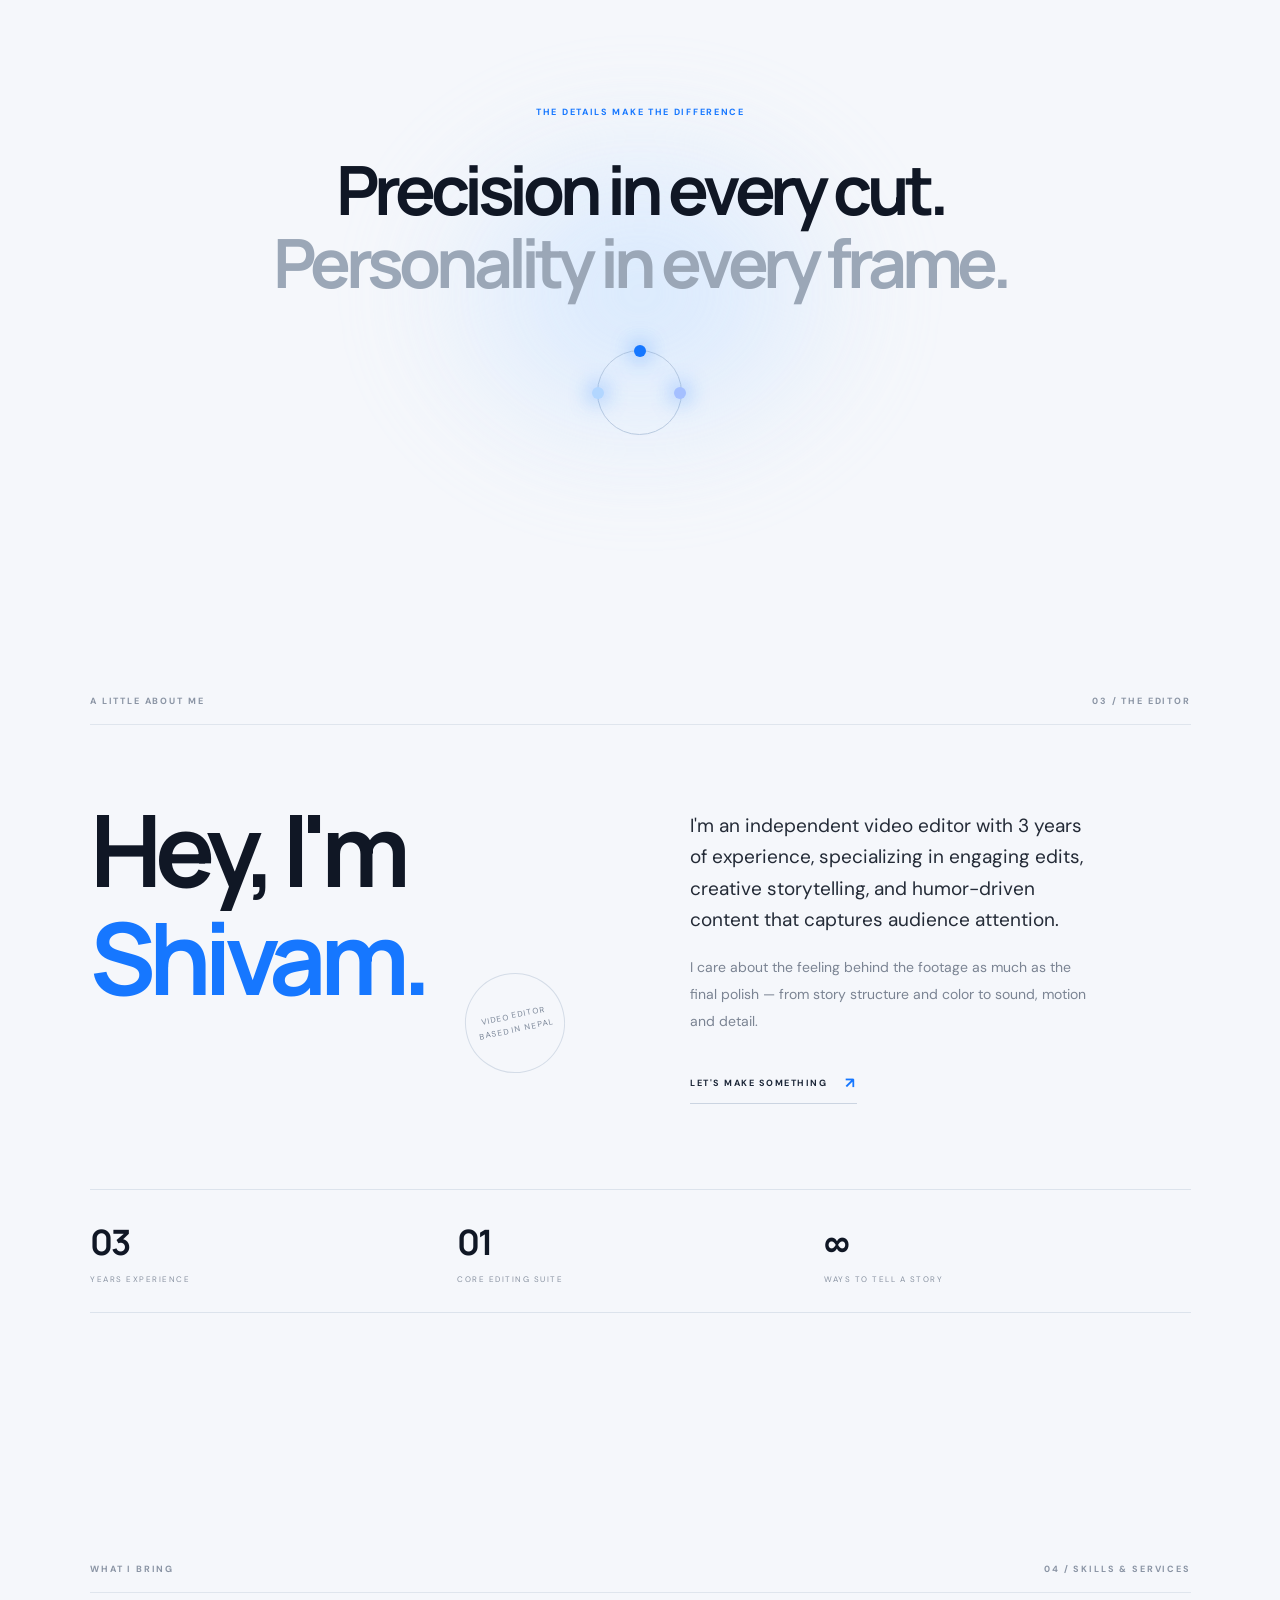
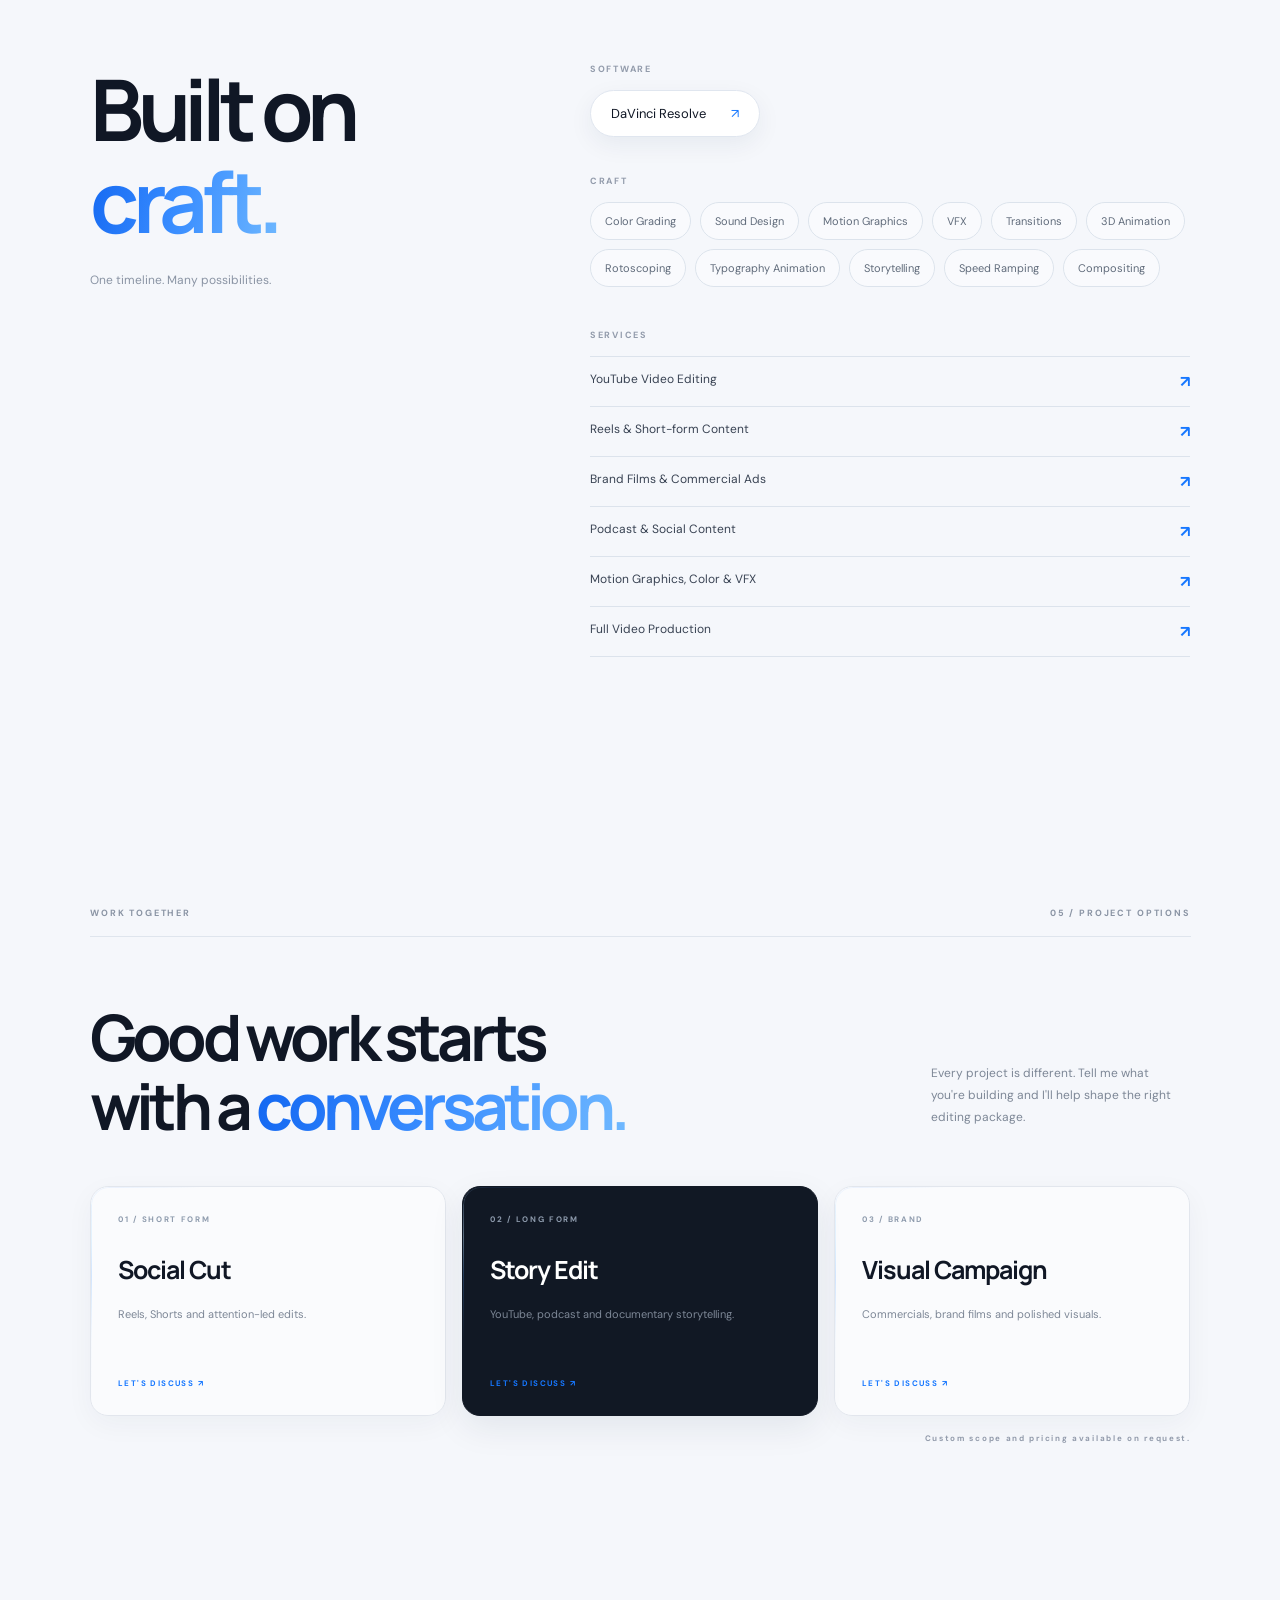
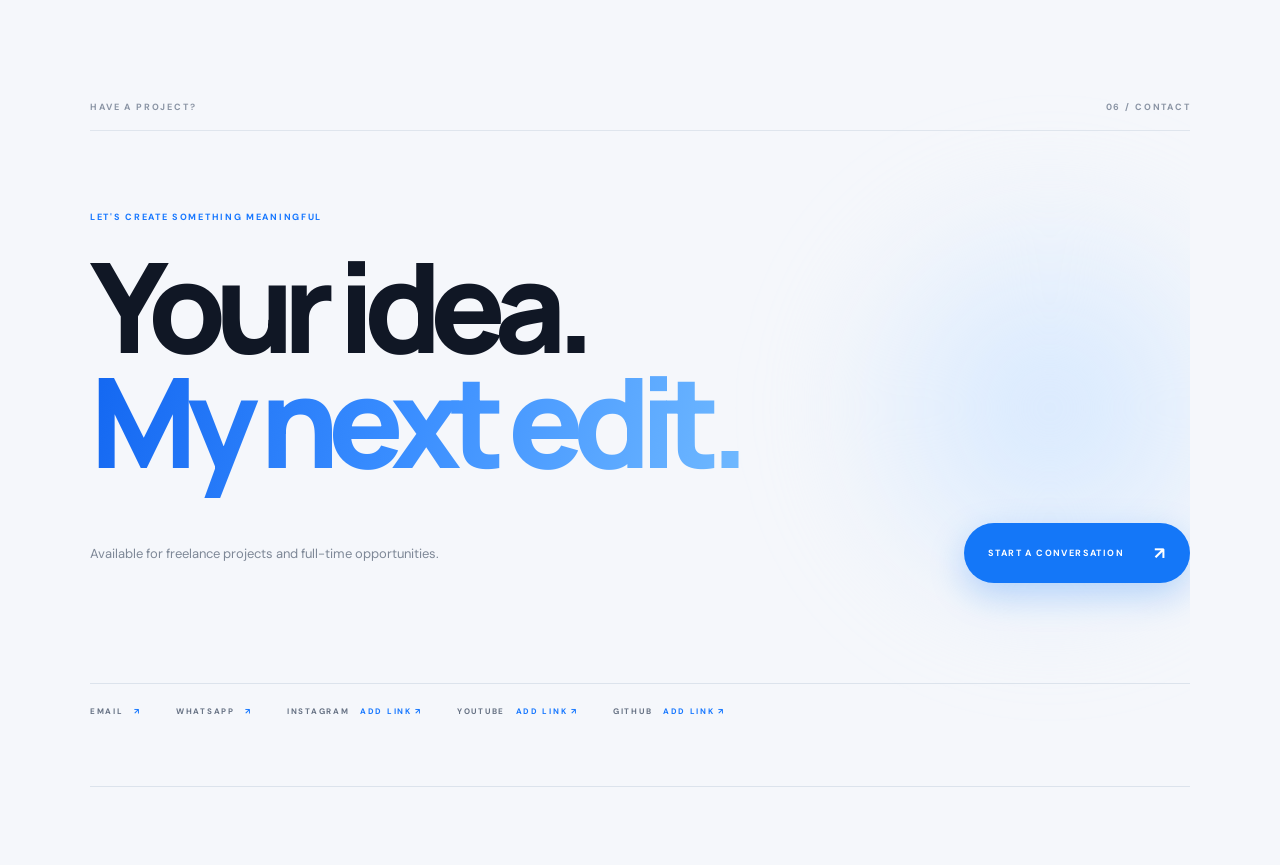
==== commit 96cb35a1: "Add files via upload" ====
--- a/index.html
+++ b/index.html
@@ -184,7 +184,7 @@
       <div class="contact-links reveal"><a href="mailto:contact.shivampost@gmail.com">EMAIL <span>↗</span></a><a href="https://wa.me/9779713517297" target="_blank" rel="noreferrer">WHATSAPP <span>↗</span></a><a href="#" class="social-placeholder" data-social="Instagram">INSTAGRAM <span>ADD LINK ↗</span></a><a href="#" class="social-placeholder" data-social="YouTube">YOUTUBE <span>ADD LINK ↗</span></a><a href="#" class="social-placeholder" data-social="GitHub">GITHUB <span>ADD LINK ↗</span></a></div>
     </section>
   </main>
-  <footer class="footer"><a class="brand" href="#home">SHIVAM<span>POST PRODUCTION</span><i></i></a><span>FRAMES THAT MOVE. STORIES THAT STAY.</span><span>© <span id="year"></span> SHIVAM POST</span><a href="#home">BACK TO TOP ↑</a></footer>
+  <footer class="footer"><a class="brand" href="#home">SHIVAM<span>POST PRODUCTION</span><i></i></a><span>FRAMES THAT MOVE. STORIES THAT STAY.</span><span hidden><span id="year"></span></span><a href="#home">BACK TO TOP ↑</a></footer>
 
   <dialog class="project-dialog"><button class="dialog-close" aria-label="Close">×</button><span class="dialog-kicker">SELECTED PROJECT</span><h3 class="dialog-title">Project title</h3><p class="dialog-copy">Project video link will be added here.</p><a class="dialog-action" href="#" target="_blank" rel="noreferrer">WATCH PROJECT ↗</a></dialog>
   <script src="script.js"></script>
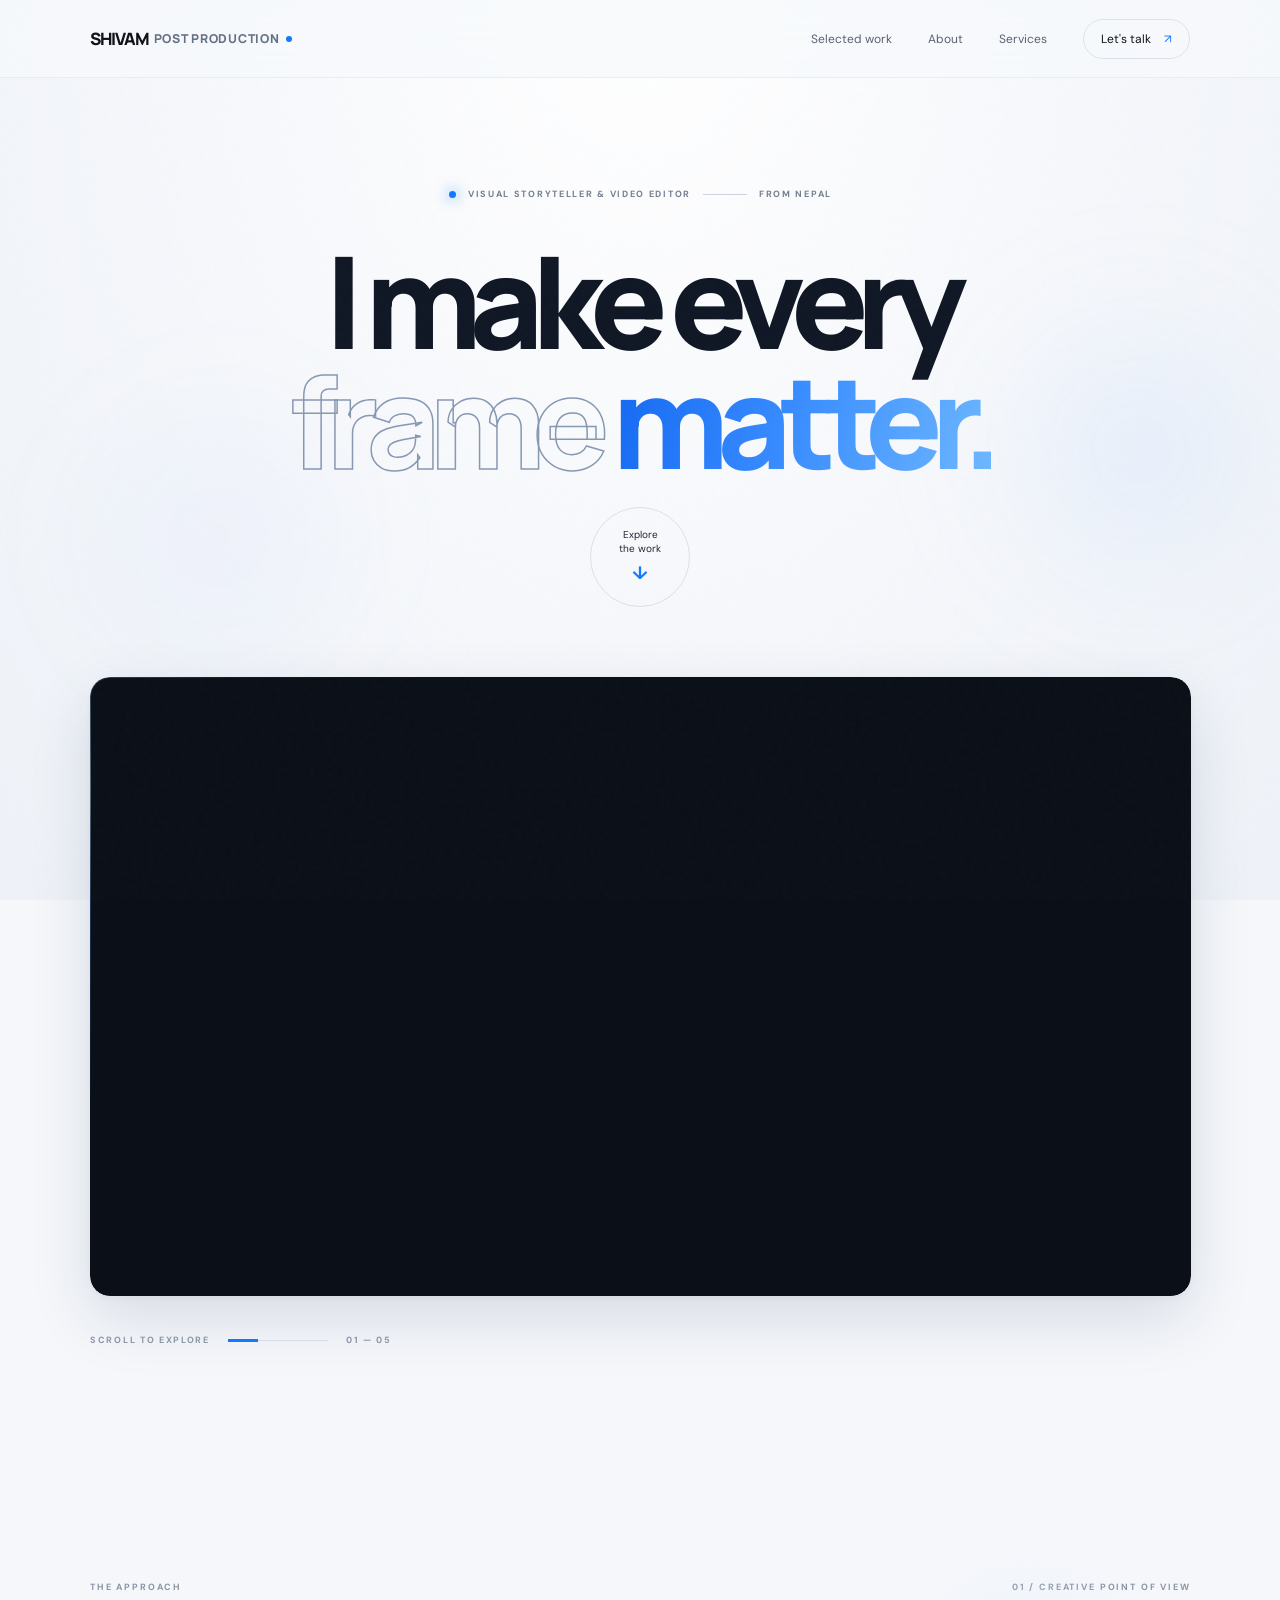
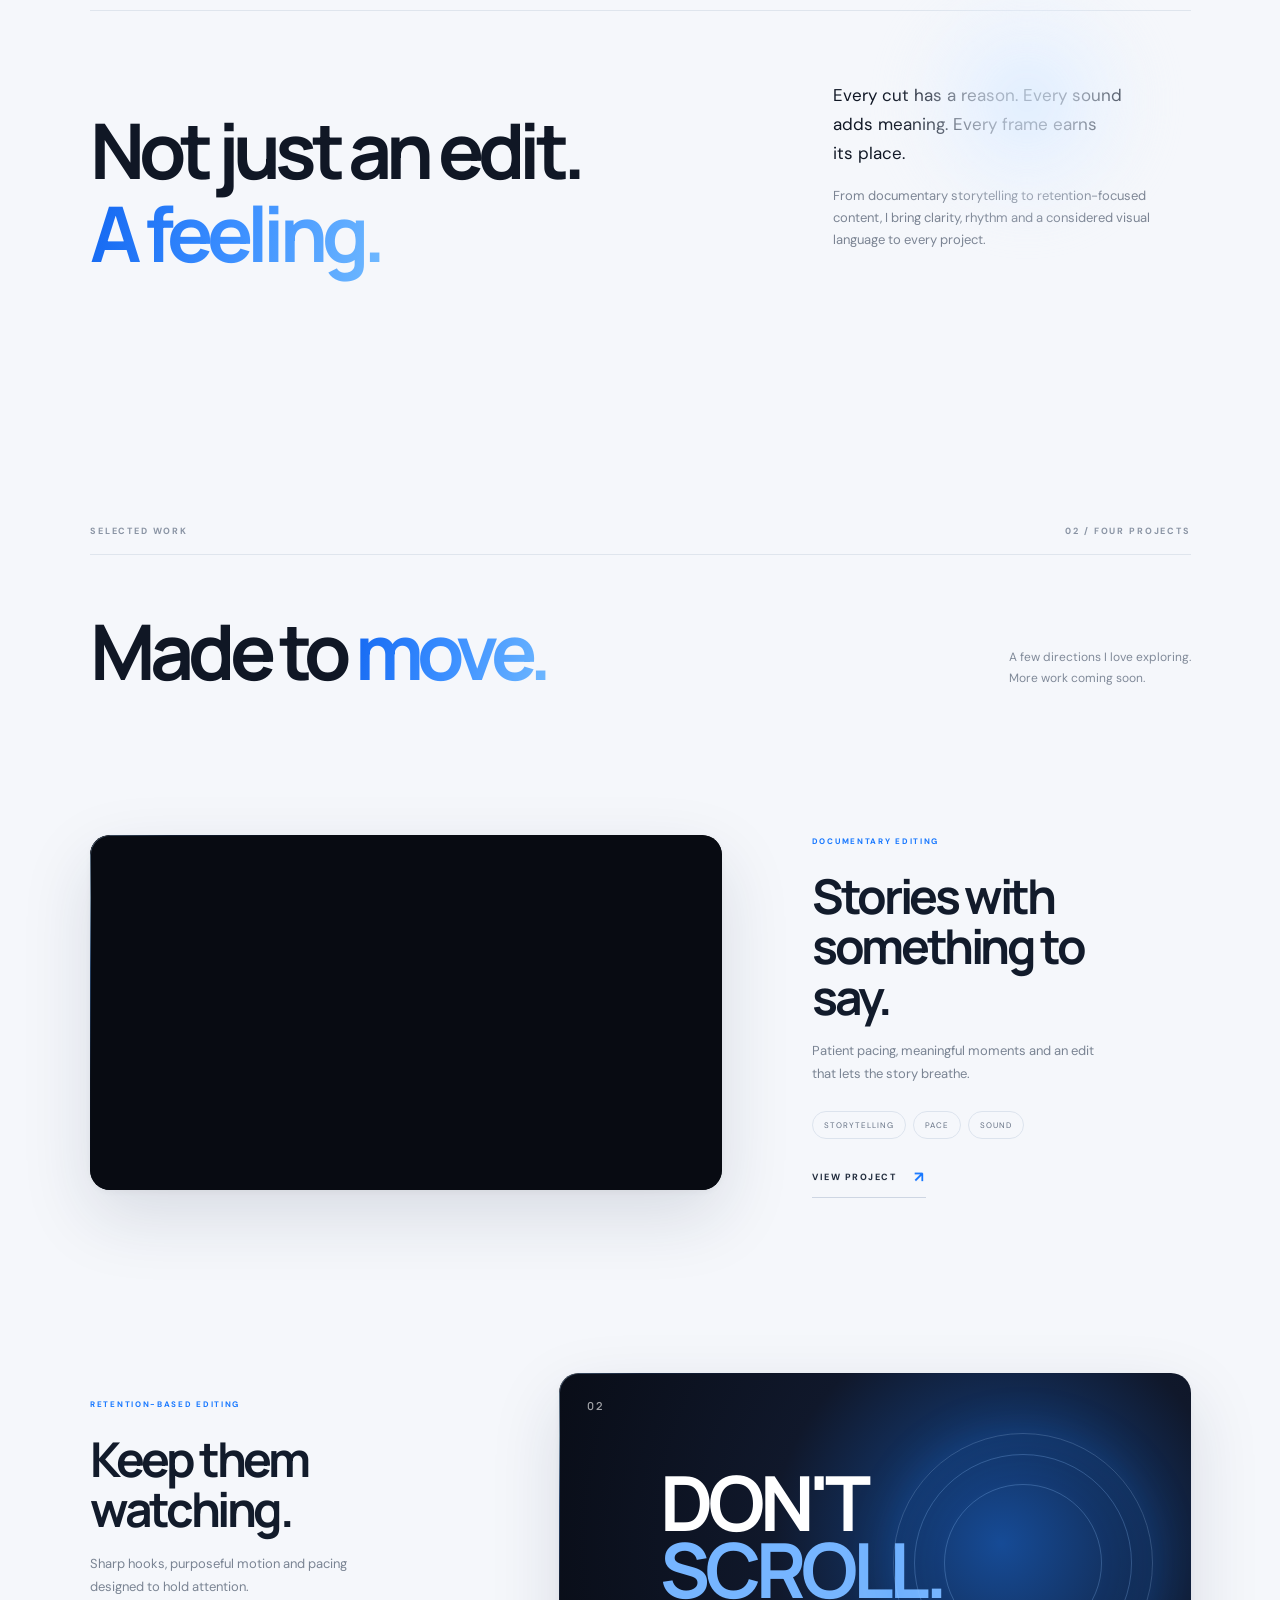
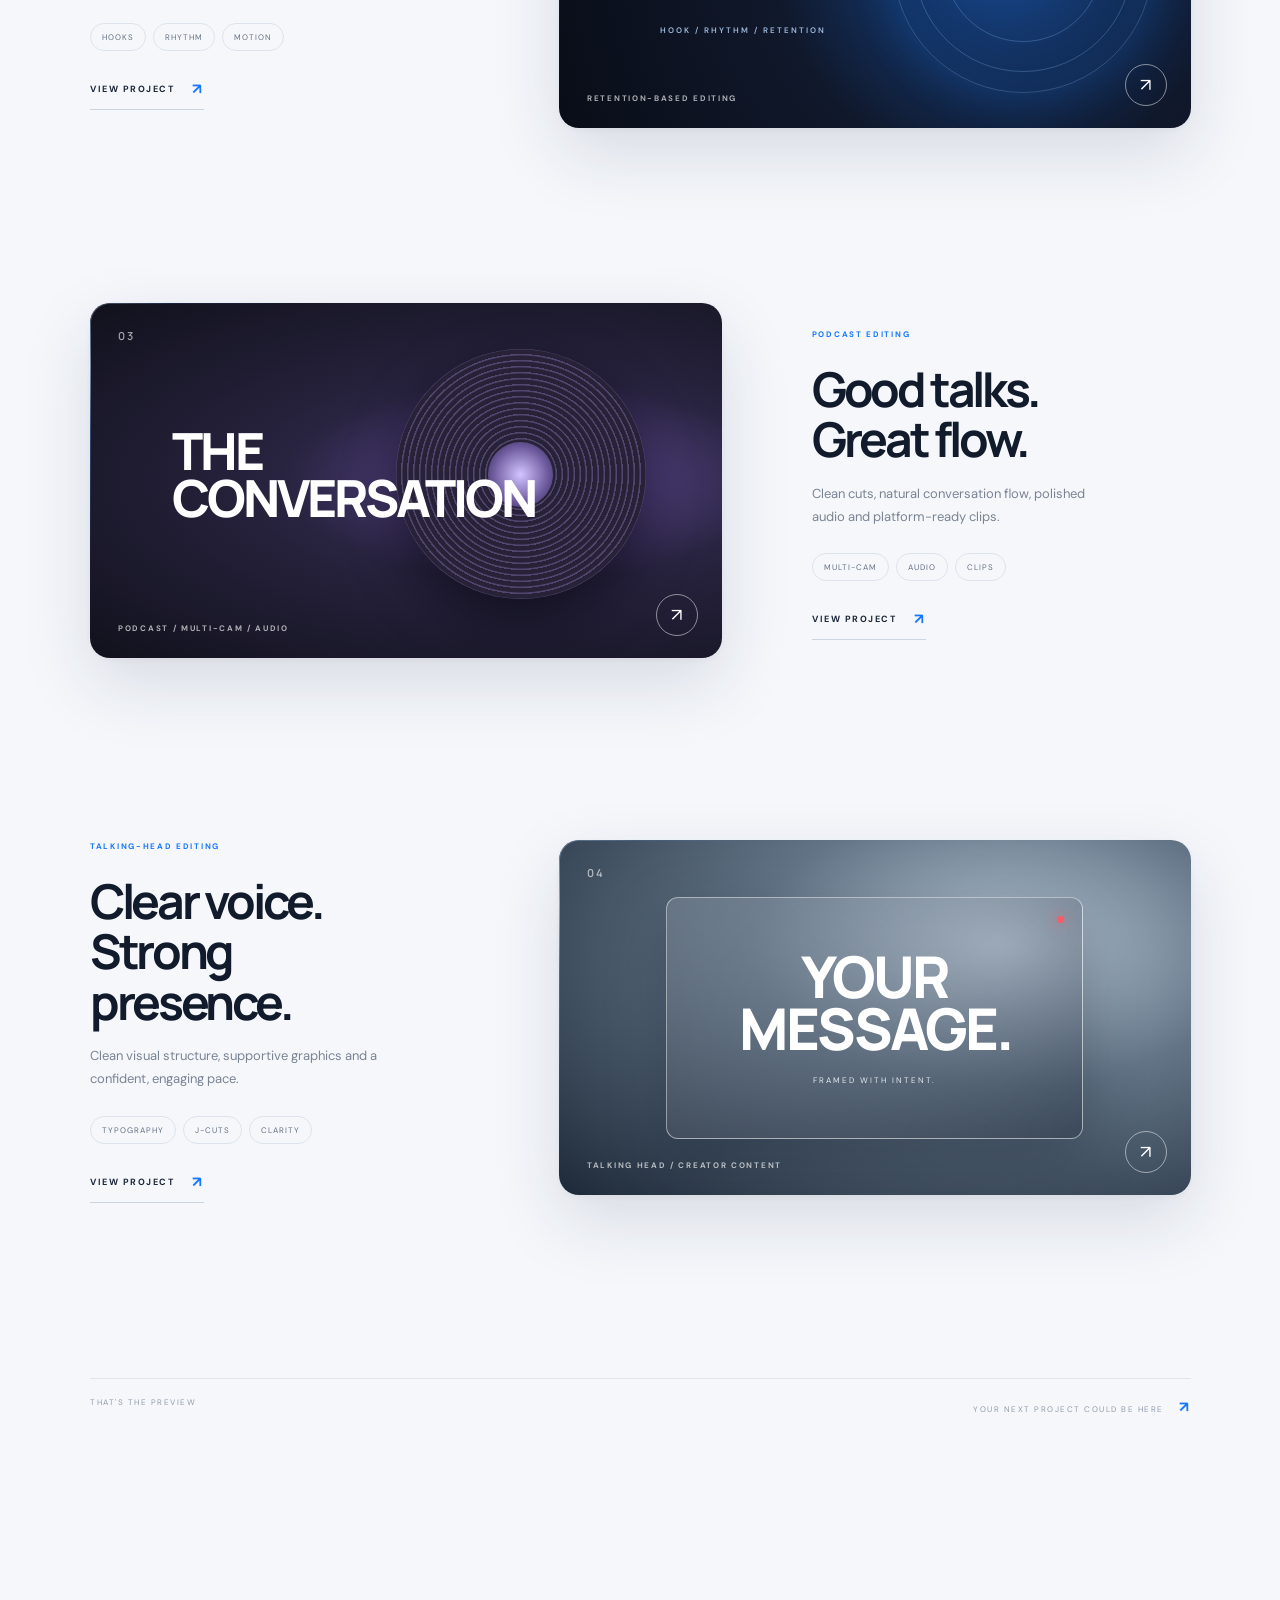
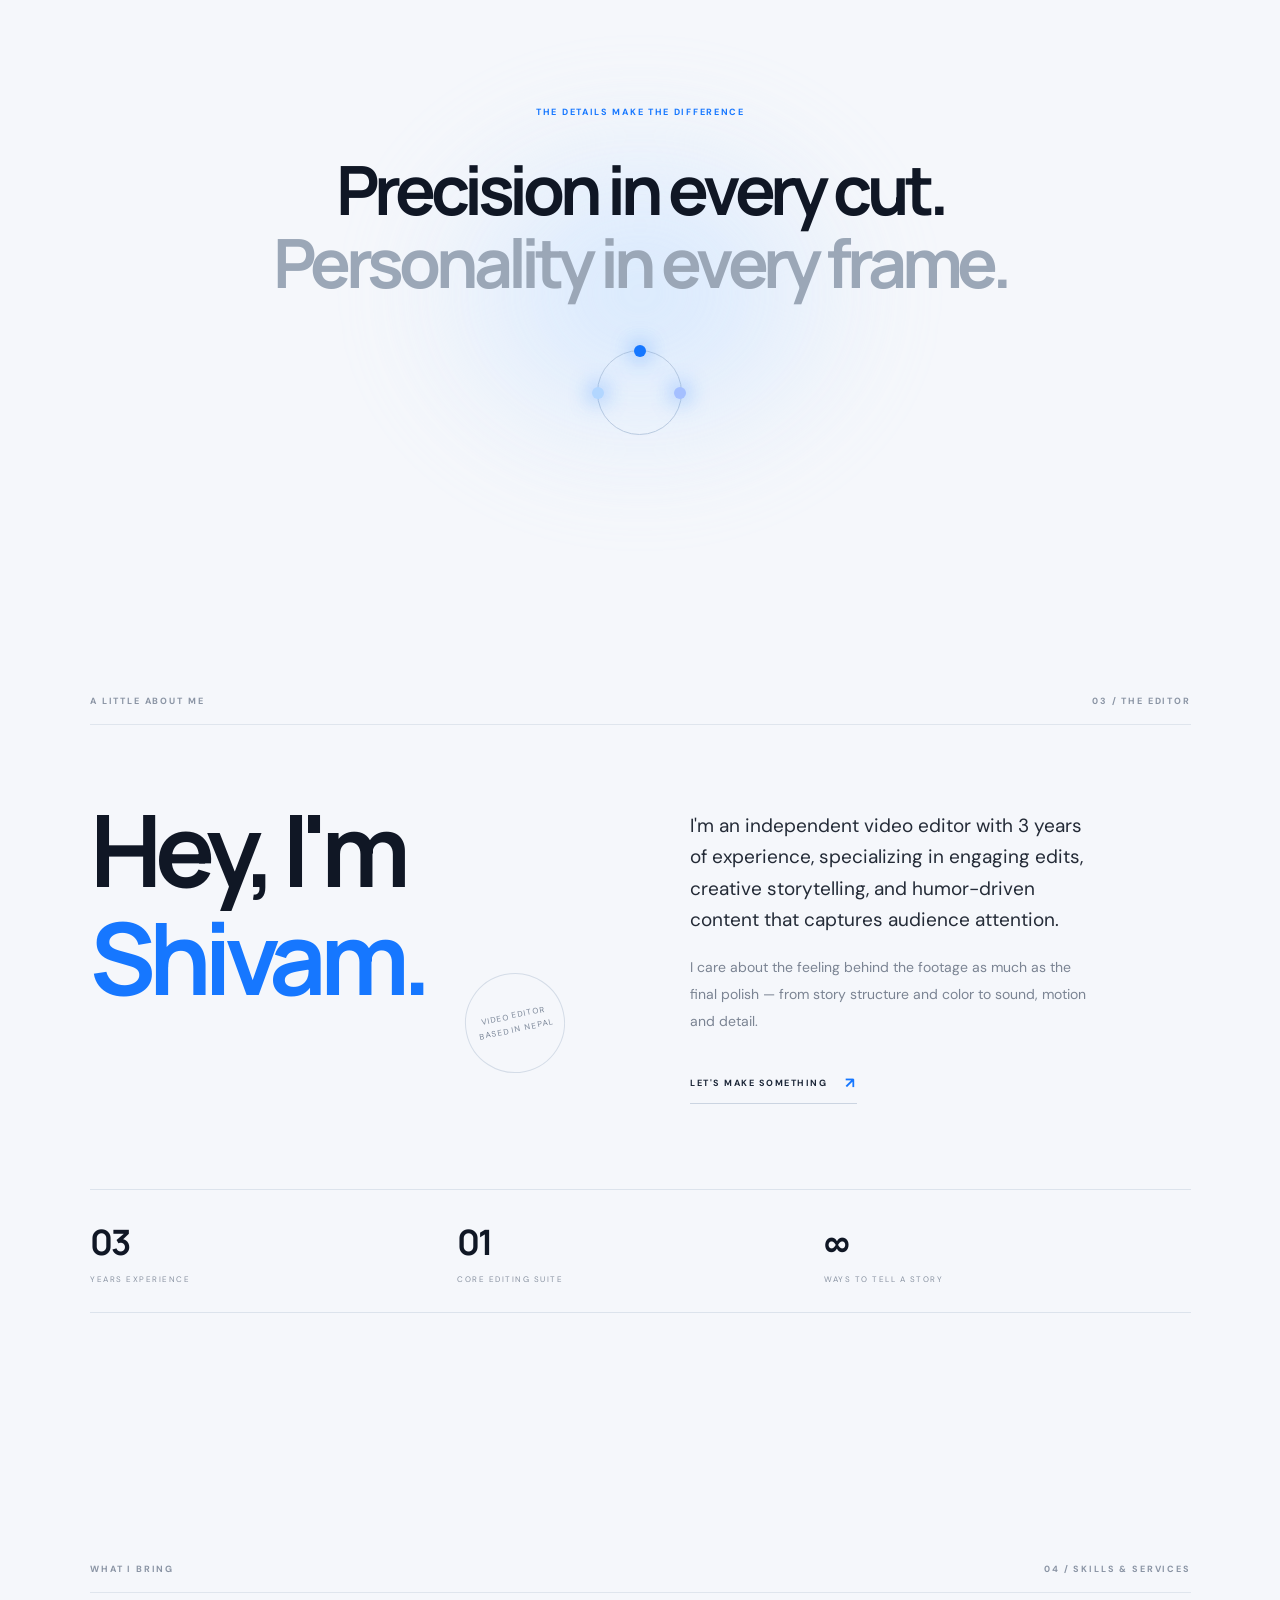
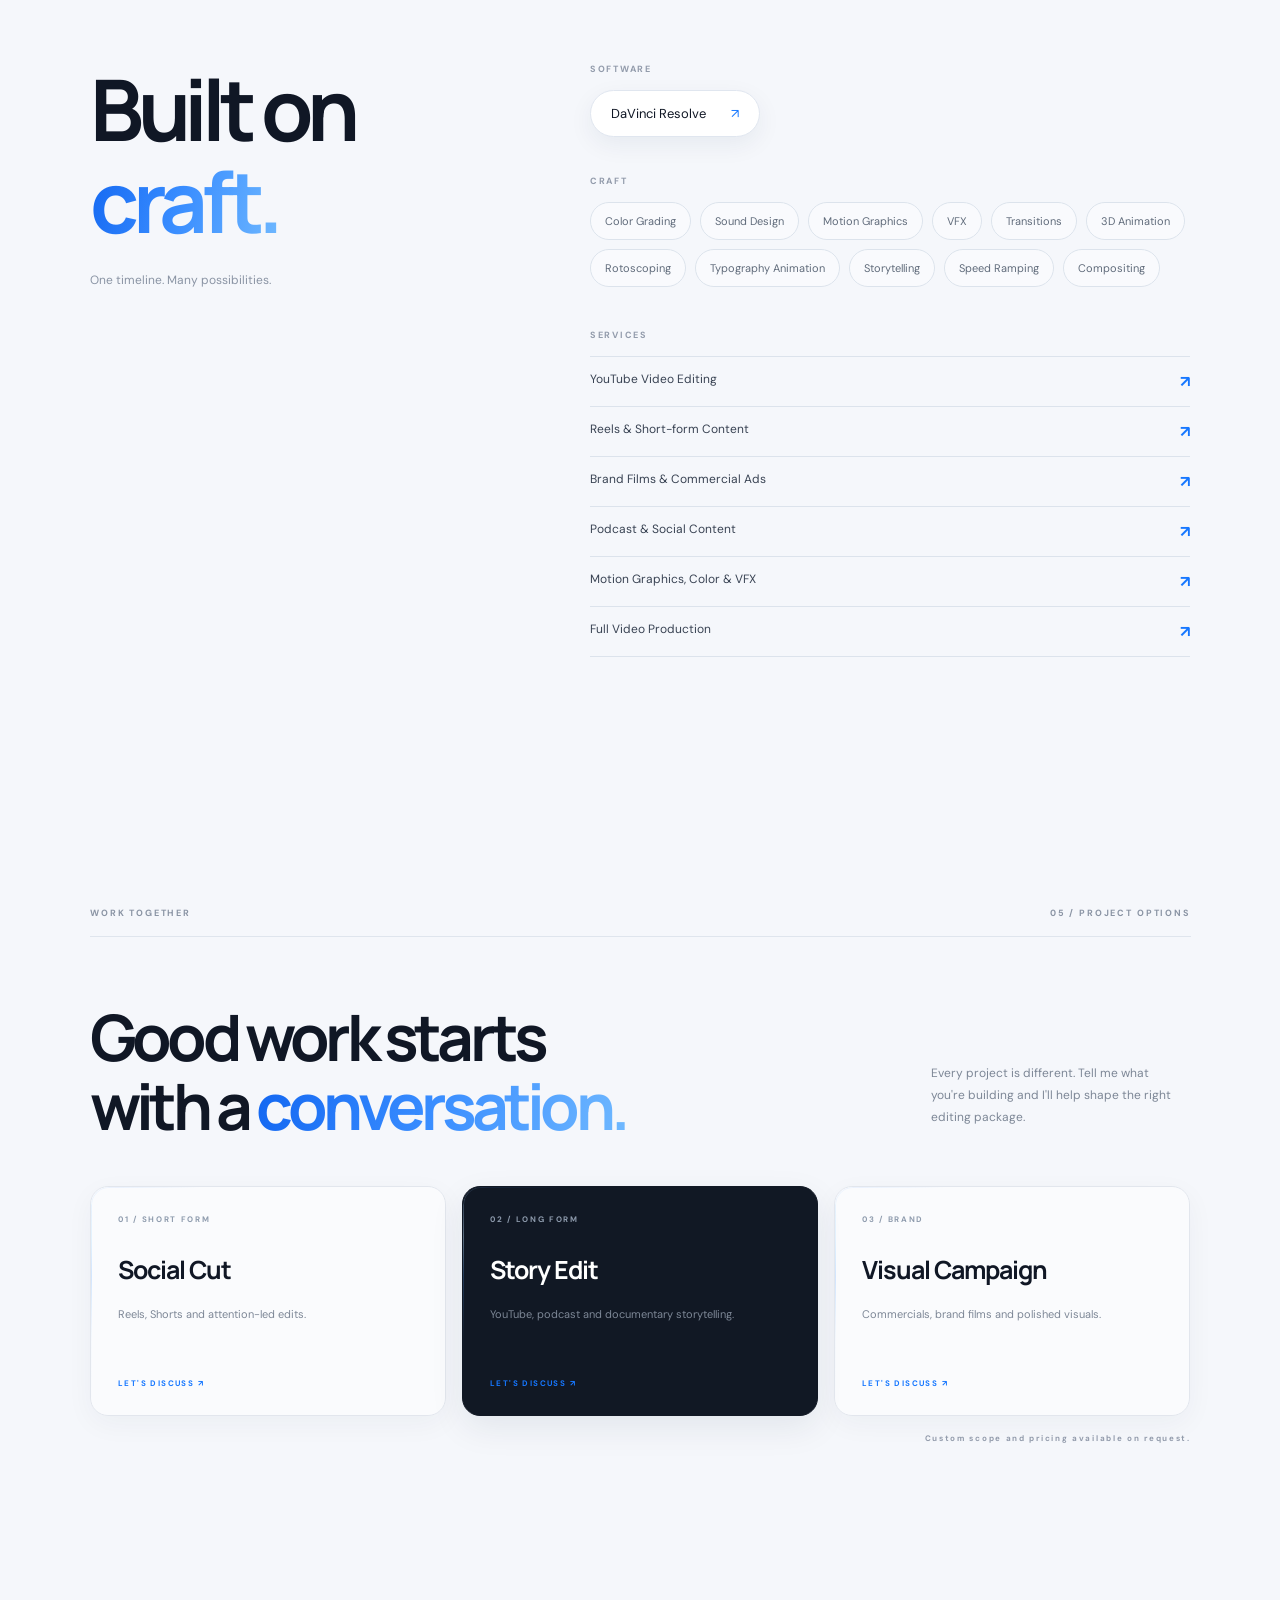
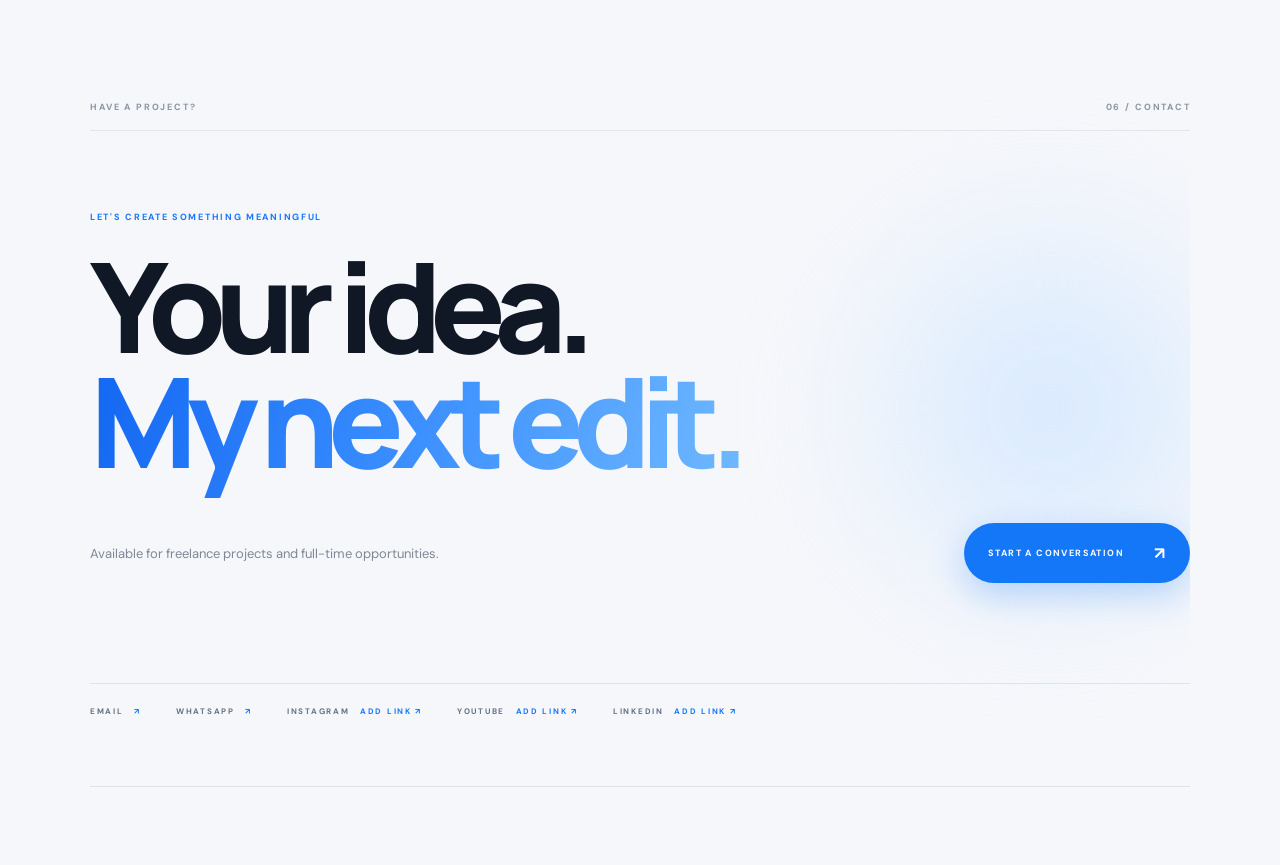
==== commit edf64409: "Add files via upload" ====
--- a/index.html
+++ b/index.html
@@ -181,7 +181,7 @@
       <p class="eyebrow reveal">LET'S CREATE SOMETHING MEANINGFUL</p>
       <h2 class="contact-title reveal">Your idea.<br><span>My next edit.</span></h2>
       <div class="contact-bottom reveal"><p>Available for freelance projects and full-time opportunities.</p><a class="contact-cta magnetic" href="mailto:contact.shivampost@gmail.com">START A CONVERSATION <span>↗</span></a></div>
-      <div class="contact-links reveal"><a href="mailto:contact.shivampost@gmail.com">EMAIL <span>↗</span></a><a href="https://wa.me/9779713517297" target="_blank" rel="noreferrer">WHATSAPP <span>↗</span></a><a href="#" class="social-placeholder" data-social="Instagram">INSTAGRAM <span>ADD LINK ↗</span></a><a href="#" class="social-placeholder" data-social="YouTube">YOUTUBE <span>ADD LINK ↗</span></a><a href="#" class="social-placeholder" data-social="GitHub">GITHUB <span>ADD LINK ↗</span></a></div>
+      <div class="contact-links reveal"><a href="mailto:contact.shivampost@gmail.com">EMAIL <span>↗</span></a><a href="https://wa.me/9779713517297" target="_blank" rel="noreferrer">WHATSAPP <span>↗</span></a><a href="#" class="social-placeholder" data-social="Instagram">INSTAGRAM <span>ADD LINK ↗</span></a><a href="#" class="social-placeholder" data-social="YouTube">YOUTUBE <span>ADD LINK ↗</span></a><a href="#" class="social-placeholder" data-social="LinkedIn">LINKEDIN <span>ADD LINK ↗</span></a></div>
     </section>
   </main>
   <footer class="footer"><a class="brand" href="#home">SHIVAM<span>POST PRODUCTION</span><i></i></a><span>FRAMES THAT MOVE. STORIES THAT STAY.</span><span hidden><span id="year"></span></span><a href="#home">BACK TO TOP ↑</a></footer>
